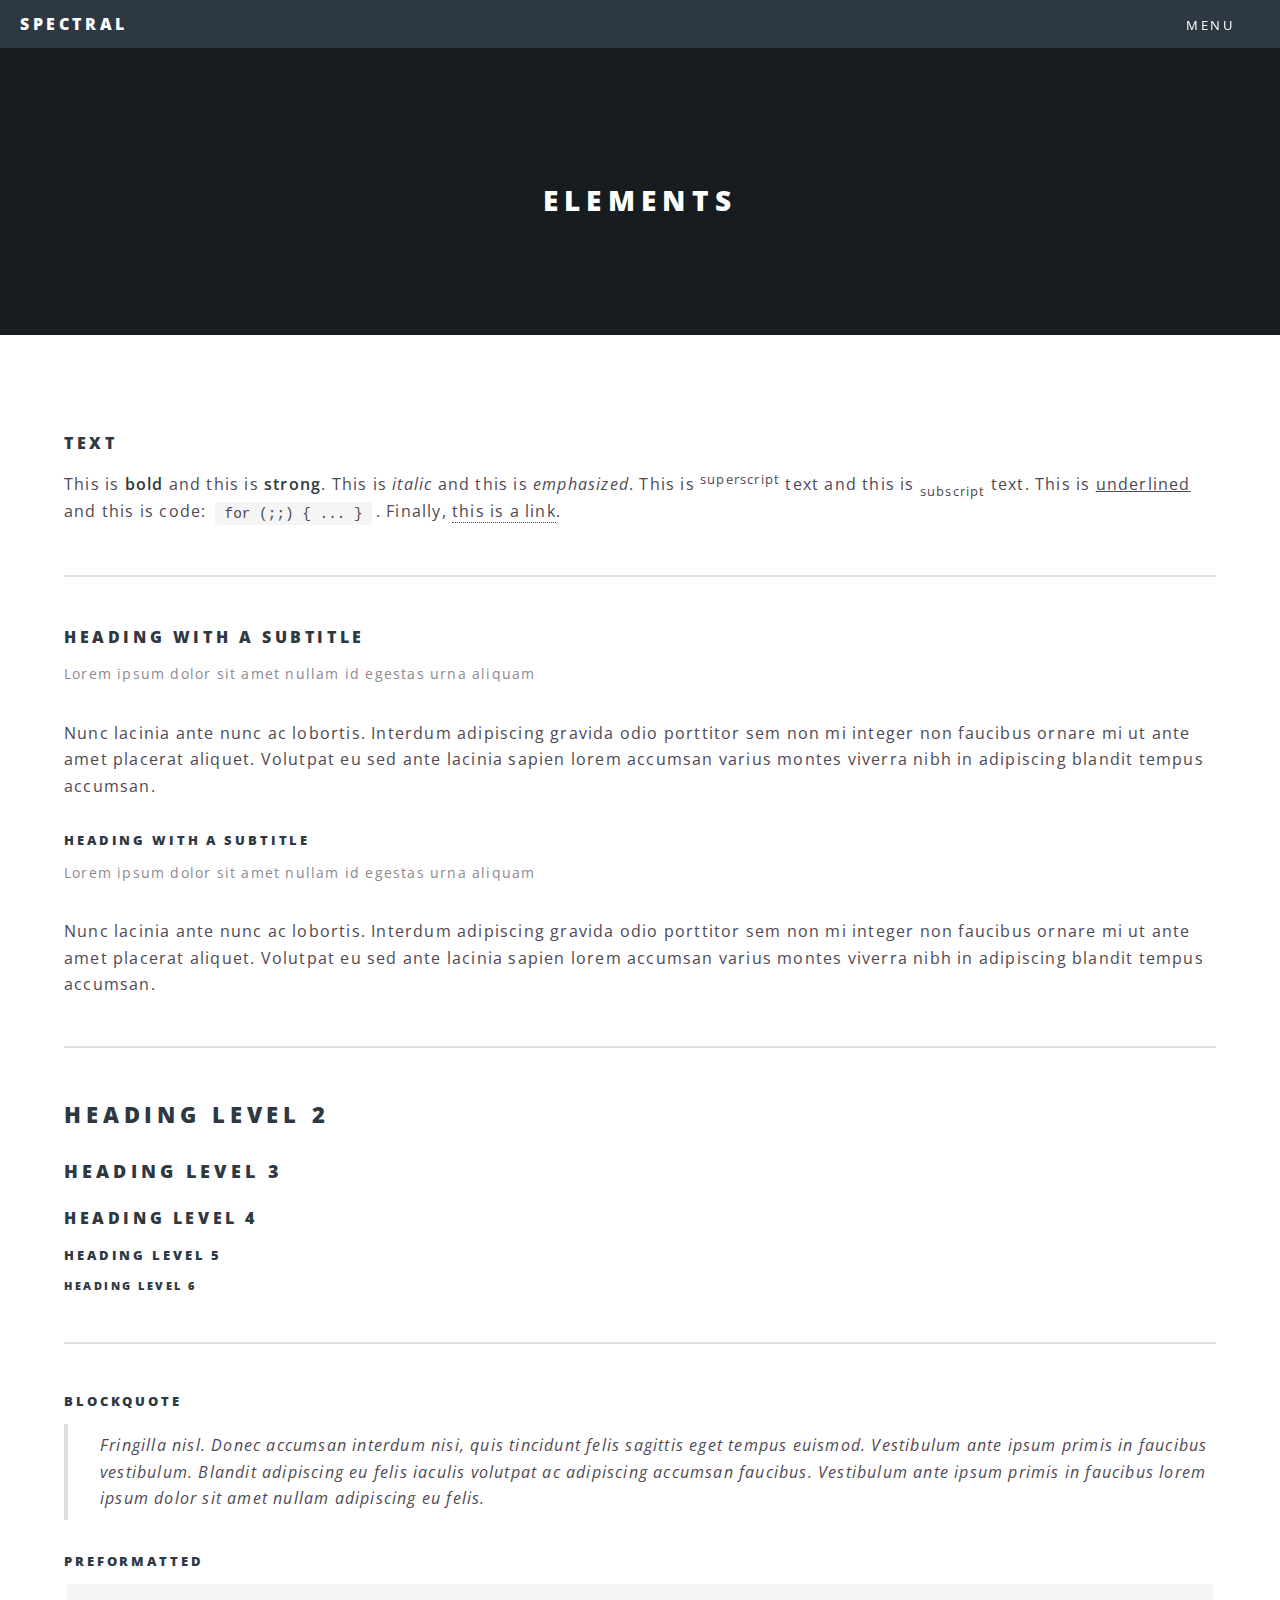
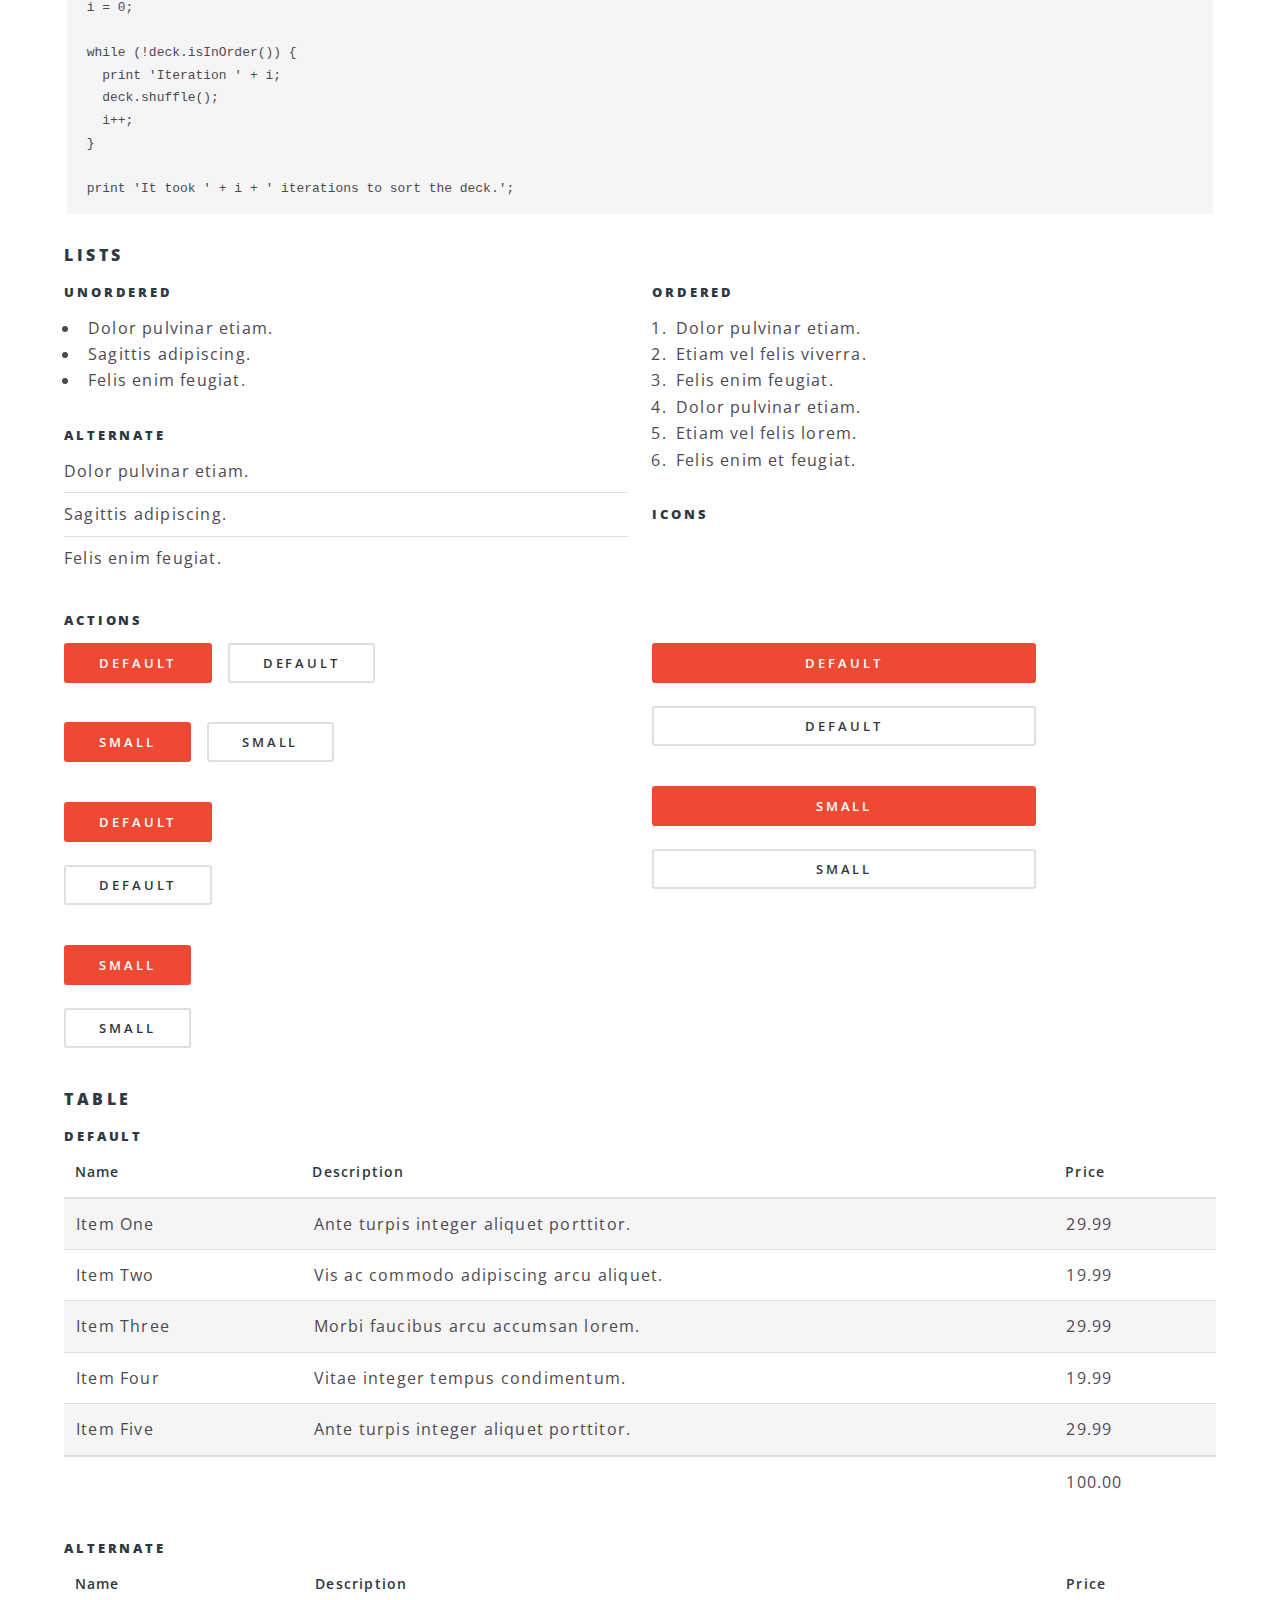
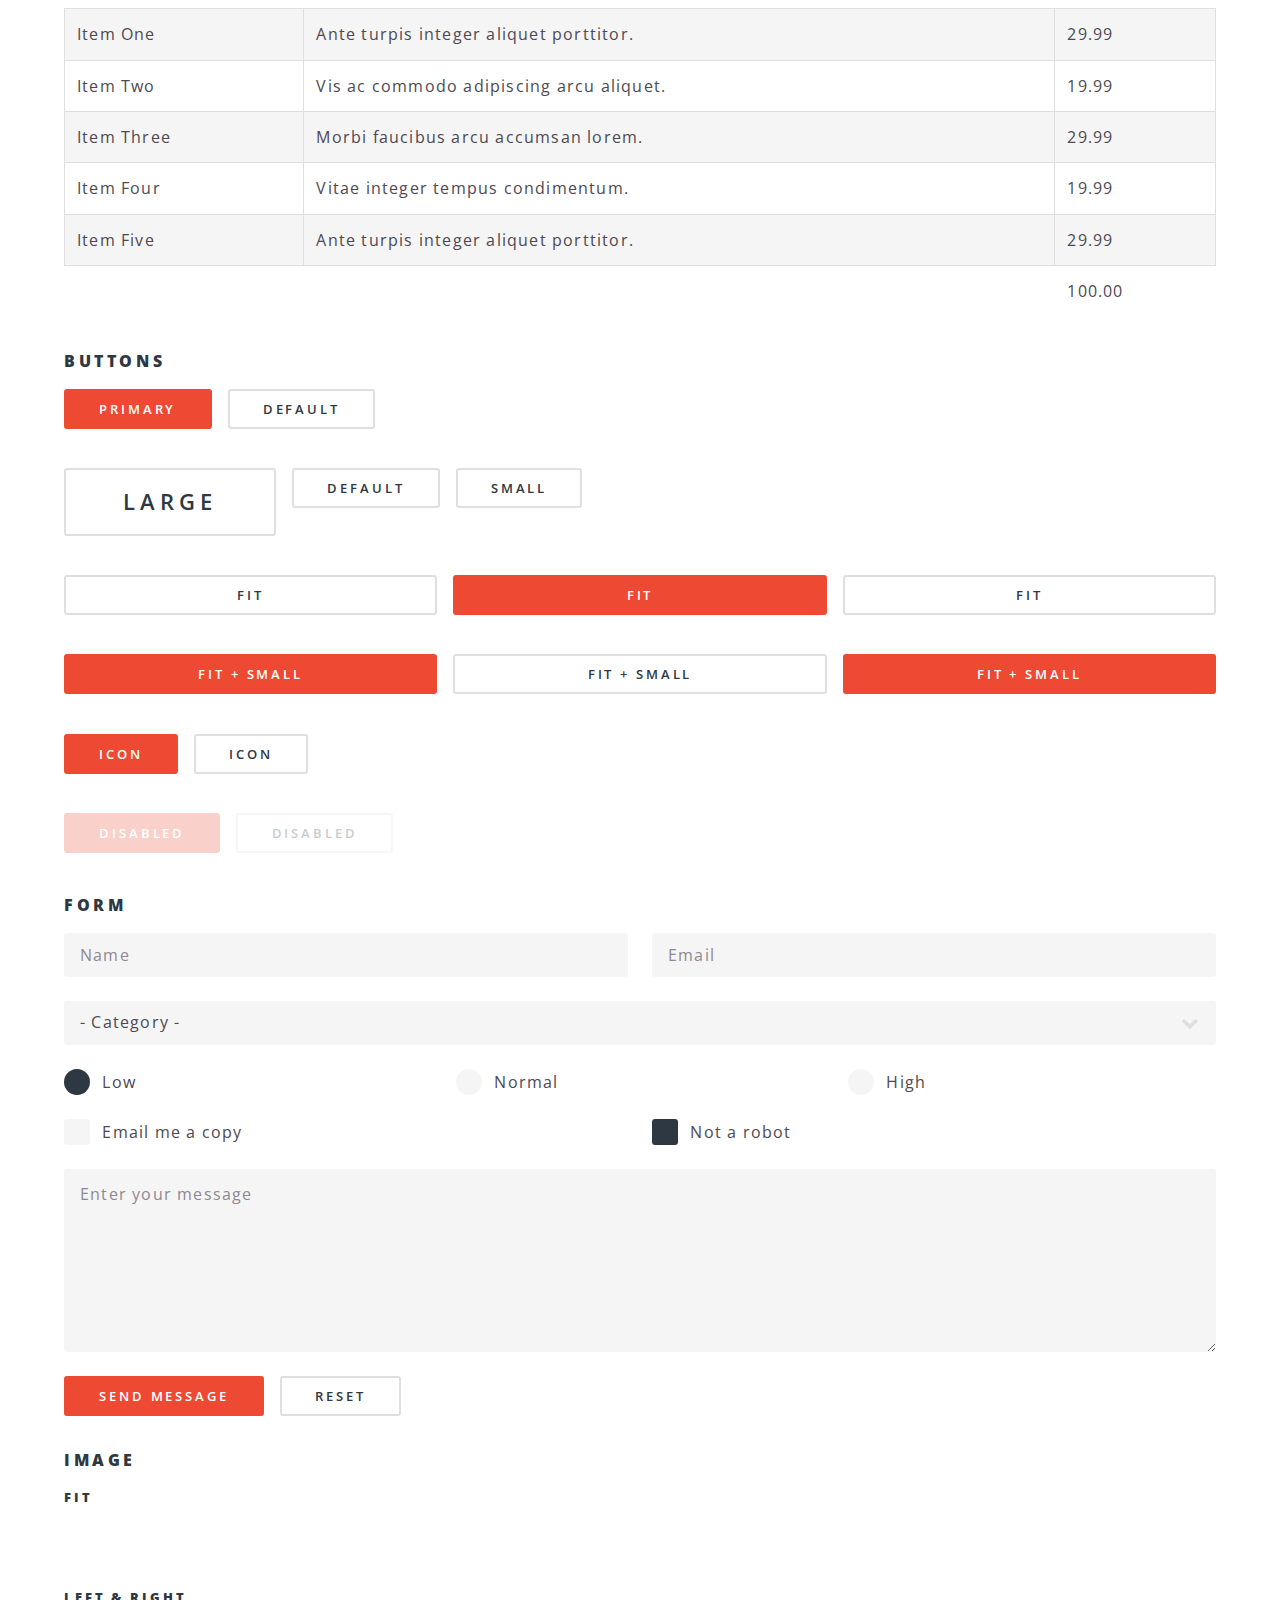
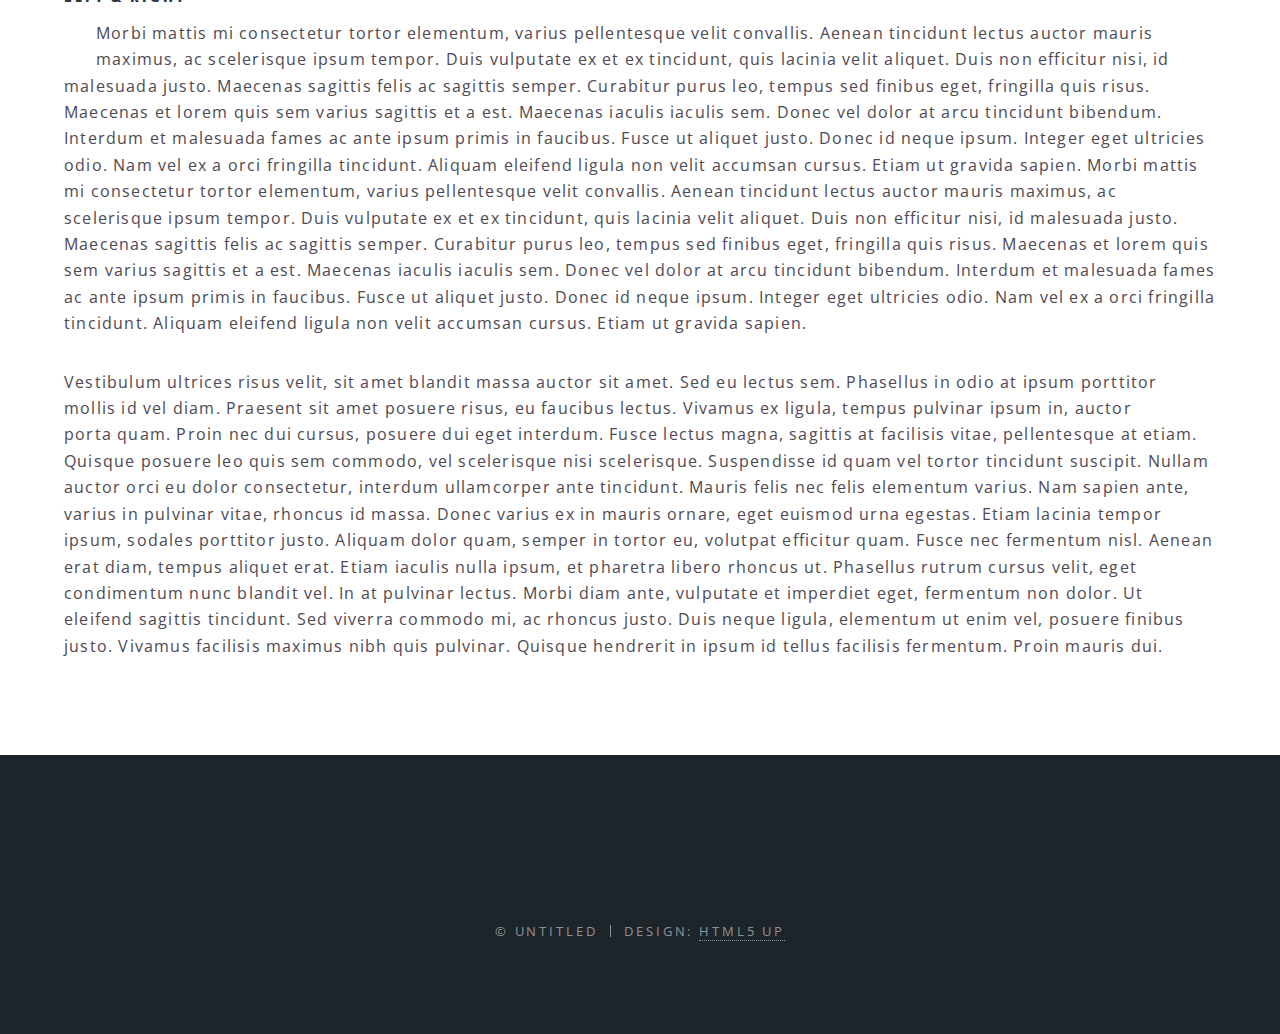
==== hobby.html @ 6014fc27 "[Feature] Modify for speed" ====
<!DOCTYPE HTML>
<html>
	<head>
		<title>Elements</title>
		<meta charset="utf-8" />
		<meta name="viewport" content="width=device-width, initial-scale=1, user-scalable=no" />
		<link rel="stylesheet" href="assets/css/main.css" />
		<noscript><link rel="stylesheet" href="assets/css/noscript.css" /></noscript>
	</head>
	<body class="is-preload">

		<!-- Page Wrapper -->
			<div id="page-wrapper">

				<!-- Header -->
					<header id="header">
						<h1><a href="index.html">Spectral</a></h1>
						<nav id="nav">
							<ul>
								<li class="special">
									<a href="#menu" class="menuToggle"><span>Menu</span></a>
									<div id="menu">
										<ul>
											<li><a href="index.html">Home</a></li>
											<li><a href="generic.html">Generic</a></li>
											<li><a href="elements.html">Elements</a></li>
											<li><a href="#">Sign Up</a></li>
											<li><a href="#">Log In</a></li>
										</ul>
									</div>
								</li>
							</ul>
						</nav>
					</header>

				<!-- Main -->
					<article id="main">
						<header>
							<h2>Elements</h2>
							<!-- <p>스타일 설명</p> -->
						</header>
						<section class="wrapper style5">
							<div class="inner">

								<section>
									<h4>Text</h4>
									<p>This is <b>bold</b> and this is <strong>strong</strong>. This is <i>italic</i> and this is <em>emphasized</em>.
									This is <sup>superscript</sup> text and this is <sub>subscript</sub> text.
									This is <u>underlined</u> and this is code: <code>for (;;) { ... }</code>. Finally, <a href="#">this is a link</a>.</p>
									<hr />
									<header>
										<h4>Heading with a Subtitle</h4>
										<p>Lorem ipsum dolor sit amet nullam id egestas urna aliquam</p>
									</header>
									<p>Nunc lacinia ante nunc ac lobortis. Interdum adipiscing gravida odio porttitor sem non mi integer non faucibus ornare mi ut ante amet placerat aliquet. Volutpat eu sed ante lacinia sapien lorem accumsan varius montes viverra nibh in adipiscing blandit tempus accumsan.</p>
									<header>
										<h5>Heading with a Subtitle</h5>
										<p>Lorem ipsum dolor sit amet nullam id egestas urna aliquam</p>
									</header>
									<p>Nunc lacinia ante nunc ac lobortis. Interdum adipiscing gravida odio porttitor sem non mi integer non faucibus ornare mi ut ante amet placerat aliquet. Volutpat eu sed ante lacinia sapien lorem accumsan varius montes viverra nibh in adipiscing blandit tempus accumsan.</p>
									<hr />
									<h2>Heading Level 2</h2>
									<h3>Heading Level 3</h3>
									<h4>Heading Level 4</h4>
									<h5>Heading Level 5</h5>
									<h6>Heading Level 6</h6>
									<hr />
									<h5>Blockquote</h5>
									<blockquote>Fringilla nisl. Donec accumsan interdum nisi, quis tincidunt felis sagittis eget tempus euismod. Vestibulum ante ipsum primis in faucibus vestibulum. Blandit adipiscing eu felis iaculis volutpat ac adipiscing accumsan faucibus. Vestibulum ante ipsum primis in faucibus lorem ipsum dolor sit amet nullam adipiscing eu felis.</blockquote>
									<h5>Preformatted</h5>
									<pre><code>i = 0;

while (!deck.isInOrder()) {
  print 'Iteration ' + i;
  deck.shuffle();
  i++;
}

print 'It took ' + i + ' iterations to sort the deck.';</code></pre>
								</section>

								<section>
									<h4>Lists</h4>
									<div class="row">
										<div class="col-6 col-12-medium">
											<h5>Unordered</h5>
											<ul>
												<li>Dolor pulvinar etiam.</li>
												<li>Sagittis adipiscing.</li>
												<li>Felis enim feugiat.</li>
											</ul>
											<h5>Alternate</h5>
											<ul class="alt">
												<li>Dolor pulvinar etiam.</li>
												<li>Sagittis adipiscing.</li>
												<li>Felis enim feugiat.</li>
											</ul>
										</div>
										<div class="col-6 col-12-medium">
											<h5>Ordered</h5>
											<ol>
												<li>Dolor pulvinar etiam.</li>
												<li>Etiam vel felis viverra.</li>
												<li>Felis enim feugiat.</li>
												<li>Dolor pulvinar etiam.</li>
												<li>Etiam vel felis lorem.</li>
												<li>Felis enim et feugiat.</li>
											</ol>
											<h5>Icons</h5>
											<ul class="icons">
												<li><a href="#" class="icon fa-twitter"><span class="label">Twitter</span></a></li>
												<li><a href="#" class="icon fa-facebook"><span class="label">Facebook</span></a></li>
												<li><a href="#" class="icon fa-instagram"><span class="label">Instagram</span></a></li>
												<li><a href="#" class="icon fa-github"><span class="label">Github</span></a></li>
											</ul>
										</div>
									</div>
									<h5>Actions</h5>
									<div class="row">
										<div class="col-6 col-12-medium">
											<ul class="actions">
												<li><a href="#" class="button primary">Default</a></li>
												<li><a href="#" class="button">Default</a></li>
											</ul>
											<ul class="actions small">
												<li><a href="#" class="button primary small">Small</a></li>
												<li><a href="#" class="button small">Small</a></li>
											</ul>
											<ul class="actions stacked">
												<li><a href="#" class="button primary">Default</a></li>
												<li><a href="#" class="button">Default</a></li>
											</ul>
											<ul class="actions stacked">
												<li><a href="#" class="button primary small">Small</a></li>
												<li><a href="#" class="button small">Small</a></li>
											</ul>
										</div>
										<div class="col-6 col-12-medium">
											<ul class="actions stacked">
												<li><a href="#" class="button primary fit">Default</a></li>
												<li><a href="#" class="button fit">Default</a></li>
											</ul>
											<ul class="actions stacked">
												<li><a href="#" class="button primary small fit">Small</a></li>
												<li><a href="#" class="button small fit">Small</a></li>
											</ul>
										</div>
									</div>
								</section>

								<section>
									<h4>Table</h4>
									<h5>Default</h5>
									<div class="table-wrapper">
										<table>
											<thead>
												<tr>
													<th>Name</th>
													<th>Description</th>
													<th>Price</th>
												</tr>
											</thead>
											<tbody>
												<tr>
													<td>Item One</td>
													<td>Ante turpis integer aliquet porttitor.</td>
													<td>29.99</td>
												</tr>
												<tr>
													<td>Item Two</td>
													<td>Vis ac commodo adipiscing arcu aliquet.</td>
													<td>19.99</td>
												</tr>
												<tr>
													<td>Item Three</td>
													<td> Morbi faucibus arcu accumsan lorem.</td>
													<td>29.99</td>
												</tr>
												<tr>
													<td>Item Four</td>
													<td>Vitae integer tempus condimentum.</td>
													<td>19.99</td>
												</tr>
												<tr>
													<td>Item Five</td>
													<td>Ante turpis integer aliquet porttitor.</td>
													<td>29.99</td>
												</tr>
											</tbody>
											<tfoot>
												<tr>
													<td colspan="2"></td>
													<td>100.00</td>
												</tr>
											</tfoot>
										</table>
									</div>

									<h5>Alternate</h5>
									<div class="table-wrapper">
										<table class="alt">
											<thead>
												<tr>
													<th>Name</th>
													<th>Description</th>
													<th>Price</th>
												</tr>
											</thead>
											<tbody>
												<tr>
													<td>Item One</td>
													<td>Ante turpis integer aliquet porttitor.</td>
													<td>29.99</td>
												</tr>
												<tr>
													<td>Item Two</td>
													<td>Vis ac commodo adipiscing arcu aliquet.</td>
													<td>19.99</td>
												</tr>
												<tr>
													<td>Item Three</td>
													<td> Morbi faucibus arcu accumsan lorem.</td>
													<td>29.99</td>
												</tr>
												<tr>
													<td>Item Four</td>
													<td>Vitae integer tempus condimentum.</td>
													<td>19.99</td>
												</tr>
												<tr>
													<td>Item Five</td>
													<td>Ante turpis integer aliquet porttitor.</td>
													<td>29.99</td>
												</tr>
											</tbody>
											<tfoot>
												<tr>
													<td colspan="2"></td>
													<td>100.00</td>
												</tr>
											</tfoot>
										</table>
									</div>
								</section>

								<section>
									<h4>Buttons</h4>
									<ul class="actions">
										<li><a href="#" class="button primary">Primary</a></li>
										<li><a href="#" class="button">Default</a></li>
									</ul>
									<ul class="actions">
										<li><a href="#" class="button large">Large</a></li>
										<li><a href="#" class="button">Default</a></li>
										<li><a href="#" class="button small">Small</a></li>
									</ul>
									<ul class="actions fit">
										<li><a href="#" class="button fit">Fit</a></li>
										<li><a href="#" class="button primary fit">Fit</a></li>
										<li><a href="#" class="button fit">Fit</a></li>
									</ul>
									<ul class="actions fit small">
										<li><a href="#" class="button primary fit small">Fit + Small</a></li>
										<li><a href="#" class="button fit small">Fit + Small</a></li>
										<li><a href="#" class="button primary fit small">Fit + Small</a></li>
									</ul>
									<ul class="actions">
										<li><a href="#" class="button primary icon fa-download">Icon</a></li>
										<li><a href="#" class="button icon fa-download">Icon</a></li>
									</ul>
									<ul class="actions">
										<li><span class="button primary disabled">Disabled</span></li>
										<li><span class="button disabled">Disabled</span></li>
									</ul>
								</section>

								<section>
									<h4>Form</h4>
									<form method="post" action="#">
										<div class="row gtr-uniform">
											<div class="col-6 col-12-xsmall">
												<input type="text" name="demo-name" id="demo-name" value="" placeholder="Name" />
											</div>
											<div class="col-6 col-12-xsmall">
												<input type="email" name="demo-email" id="demo-email" value="" placeholder="Email" />
											</div>
											<div class="col-12">
												<select name="demo-category" id="demo-category">
													<option value="">- Category -</option>
													<option value="1">Manufacturing</option>
													<option value="1">Shipping</option>
													<option value="1">Administration</option>
													<option value="1">Human Resources</option>
												</select>
											</div>
											<div class="col-4 col-12-small">
												<input type="radio" id="demo-priority-low" name="demo-priority" checked>
												<label for="demo-priority-low">Low</label>
											</div>
											<div class="col-4 col-12-small">
												<input type="radio" id="demo-priority-normal" name="demo-priority">
												<label for="demo-priority-normal">Normal</label>
											</div>
											<div class="col-4 col-12-small">
												<input type="radio" id="demo-priority-high" name="demo-priority">
												<label for="demo-priority-high">High</label>
											</div>
											<div class="col-6 col-12-small">
												<input type="checkbox" id="demo-copy" name="demo-copy">
												<label for="demo-copy">Email me a copy</label>
											</div>
											<div class="col-6 col-12-small">
												<input type="checkbox" id="demo-human" name="demo-human" checked>
												<label for="demo-human">Not a robot</label>
											</div>
											<div class="col-12">
												<textarea name="demo-message" id="demo-message" placeholder="Enter your message" rows="6"></textarea>
											</div>
											<div class="col-12">
												<ul class="actions">
													<li><input type="submit" value="Send Message" class="primary" /></li>
													<li><input type="reset" value="Reset" /></li>
												</ul>
											</div>
										</div>
									</form>
								</section>

								<section>
									<h4>Image</h4>
									<h5>Fit</h5>
									<div class="box alt">
										<div class="row gtr-50 gtr-uniform">
											<div class="col-12"><span class="image fit"><img src="images/banner.jpg" alt="" /></span></div>
											<div class="col-4"><span class="image fit"><img src="images/pic01.jpg" alt="" /></span></div>
											<div class="col-4"><span class="image fit"><img src="images/pic02.jpg" alt="" /></span></div>
											<div class="col-4"><span class="image fit"><img src="images/pic03.jpg" alt="" /></span></div>
											<div class="col-4"><span class="image fit"><img src="images/pic03.jpg" alt="" /></span></div>
											<div class="col-4"><span class="image fit"><img src="images/pic02.jpg" alt="" /></span></div>
											<div class="col-4"><span class="image fit"><img src="images/pic01.jpg" alt="" /></span></div>
											<div class="col-4"><span class="image fit"><img src="images/pic02.jpg" alt="" /></span></div>
											<div class="col-4"><span class="image fit"><img src="images/pic01.jpg" alt="" /></span></div>
											<div class="col-4"><span class="image fit"><img src="images/pic03.jpg" alt="" /></span></div>
										</div>
									</div>
									<h5>Left &amp; Right</h5>
									<p><span class="image left"><img src="images/pic04.jpg" alt="" /></span>Morbi mattis mi consectetur tortor elementum, varius pellentesque velit convallis. Aenean tincidunt lectus auctor mauris maximus, ac scelerisque ipsum tempor. Duis vulputate ex et ex tincidunt, quis lacinia velit aliquet. Duis non efficitur nisi, id malesuada justo. Maecenas sagittis felis ac sagittis semper. Curabitur purus leo, tempus sed finibus eget, fringilla quis risus. Maecenas et lorem quis sem varius sagittis et a est. Maecenas iaculis iaculis sem. Donec vel dolor at arcu tincidunt bibendum. Interdum et malesuada fames ac ante ipsum primis in faucibus. Fusce ut aliquet justo. Donec id neque ipsum. Integer eget ultricies odio. Nam vel ex a orci fringilla tincidunt. Aliquam eleifend ligula non velit accumsan cursus. Etiam ut gravida sapien. Morbi mattis mi consectetur tortor elementum, varius pellentesque velit convallis. Aenean tincidunt lectus auctor mauris maximus, ac scelerisque ipsum tempor. Duis vulputate ex et ex tincidunt, quis lacinia velit aliquet. Duis non efficitur nisi, id malesuada justo. Maecenas sagittis felis ac sagittis semper. Curabitur purus leo, tempus sed finibus eget, fringilla quis risus. Maecenas et lorem quis sem varius sagittis et a est. Maecenas iaculis iaculis sem. Donec vel dolor at arcu tincidunt bibendum. Interdum et malesuada fames ac ante ipsum primis in faucibus. Fusce ut aliquet justo. Donec id neque ipsum. Integer eget ultricies odio. Nam vel ex a orci fringilla tincidunt. Aliquam eleifend ligula non velit accumsan cursus. Etiam ut gravida sapien.</p>
									<p><span class="image right"><img src="images/pic05.jpg" alt="" /></span>Vestibulum ultrices risus velit, sit amet blandit massa auctor sit amet. Sed eu lectus sem. Phasellus in odio at ipsum porttitor mollis id vel diam. Praesent sit amet posuere risus, eu faucibus lectus. Vivamus ex ligula, tempus pulvinar ipsum in, auctor porta quam. Proin nec dui cursus, posuere dui eget interdum. Fusce lectus magna, sagittis at facilisis vitae, pellentesque at etiam. Quisque posuere leo quis sem commodo, vel scelerisque nisi scelerisque. Suspendisse id quam vel tortor tincidunt suscipit. Nullam auctor orci eu dolor consectetur, interdum ullamcorper ante tincidunt. Mauris felis nec felis elementum varius. Nam sapien ante, varius in pulvinar vitae, rhoncus id massa. Donec varius ex in mauris ornare, eget euismod urna egestas. Etiam lacinia tempor ipsum, sodales porttitor justo. Aliquam dolor quam, semper in tortor eu, volutpat efficitur quam. Fusce nec fermentum nisl. Aenean erat diam, tempus aliquet erat. Etiam iaculis nulla ipsum, et pharetra libero rhoncus ut. Phasellus rutrum cursus velit, eget condimentum nunc blandit vel. In at pulvinar lectus. Morbi diam ante, vulputate et imperdiet eget, fermentum non dolor. Ut eleifend sagittis tincidunt. Sed viverra commodo mi, ac rhoncus justo. Duis neque ligula, elementum ut enim vel, posuere finibus justo. Vivamus facilisis maximus nibh quis pulvinar. Quisque hendrerit in ipsum id tellus facilisis fermentum. Proin mauris dui.</p>
								</section>

							</div>
						</section>
					</article>

				<!-- Footer -->
					<footer id="footer">
						<ul class="icons">
							<li><a href="#" class="icon fa-twitter"><span class="label">Twitter</span></a></li>
							<li><a href="#" class="icon fa-facebook"><span class="label">Facebook</span></a></li>
							<li><a href="#" class="icon fa-instagram"><span class="label">Instagram</span></a></li>
							<li><a href="#" class="icon fa-dribbble"><span class="label">Dribbble</span></a></li>
							<li><a href="#" class="icon fa-envelope-o"><span class="label">Email</span></a></li>
						</ul>
						<ul class="copyright">
							<li>&copy; Untitled</li><li>Design: <a href="http://html5up.net">HTML5 UP</a></li>
						</ul>
					</footer>

			</div>

		<!-- Scripts -->
			<script src="assets/js/jquery.min.js"></script>
			<script src="assets/js/jquery.scrollex.min.js"></script>
			<script src="assets/js/jquery.scrolly.min.js"></script>
			<script src="assets/js/browser.min.js"></script>
			<script src="assets/js/breakpoints.min.js"></script>
			<script src="assets/js/util.js"></script>
			<script src="assets/js/main.js"></script>

	</body>
</html>
---- assets/css/main.css ----
@import url(font-awesome.min.css);@import url(https://fonts.googleapis.com/css?family=Open+Sans:400,400italic,600,600italic,800,800italic);.table-wrapper,pre code{overflow-x:auto}.table-wrapper,pre{-webkit-overflow-scrolling:touch}a,abbr,acronym,address,applet,article,aside,audio,b,big,blockquote,body,canvas,caption,center,cite,code,dd,del,details,dfn,div,dl,dt,em,embed,fieldset,figcaption,figure,footer,form,h1,h2,h3,h4,h5,h6,header,hgroup,html,i,iframe,img,ins,kbd,label,legend,li,mark,menu,nav,object,ol,output,p,pre,q,ruby,s,samp,section,small,span,strike,strong,sub,summary,sup,table,tbody,td,tfoot,th,thead,time,tr,tt,u,ul,var,video{margin:0;padding:0;border:0;font:inherit;vertical-align:baseline}blockquote,em,i{font-style:italic}article,aside,details,figcaption,figure,footer,header,hgroup,menu,nav,section{display:block}blockquote,q{quotes:none}blockquote:after,blockquote:before,q:after,q:before{content:'';content:none}body{-webkit-text-size-adjust:none;background:#2e3842}mark{background-color:transparent;color:inherit}input::-moz-focus-inner{border:0;padding:0}input,select,textarea{-moz-appearance:none;-webkit-appearance:none;-ms-appearance:none;appearance:none}@-ms-viewport{width:device-width}html{box-sizing:border-box}*,:after,:before{box-sizing:inherit}.row,.row>*{box-sizing:border-box}body.is-preload *,body.is-preload :after,body.is-preload :before{-moz-animation:none!important;-webkit-animation:none!important;-ms-animation:none!important;animation:none!important;-moz-transition:none!important;-webkit-transition:none!important;-ms-transition:none!important;transition:none!important}body,input,select,textarea{color:#fff;font-family:"Open Sans",Helvetica,sans-serif;font-size:15pt;font-weight:400;letter-spacing:.075em;line-height:1.65em}@media screen and (max-width:1680px){body,input,select,textarea{font-size:13pt}}@media screen and (max-width:1280px){body,input,select,textarea{font-size:12pt}}@media screen and (max-width:736px){body,input,select,textarea{font-size:11pt;letter-spacing:.0375em}}a{-moz-transition:color .2s ease,border-bottom-color .2s ease;-webkit-transition:color .2s ease,border-bottom-color .2s ease;-ms-transition:color .2s ease,border-bottom-color .2s ease;transition:color .2s ease,border-bottom-color .2s ease;border-bottom:dotted 1px;color:inherit;text-decoration:none}a:hover{border-bottom-color:transparent}b,strong{color:#fff;font-weight:600}p{margin:0 0 2em}h1,h2,h3,h4,h5,h6{color:#fff;font-weight:800;letter-spacing:.225em;line-height:1em;margin:0 0 1em;text-transform:uppercase}h4,h5,h6{line-height:1.5em}h2,h3,pre code{line-height:1.75em}h1 a,h2 a,h3 a,h4 a,h5 a,h6 a{color:inherit;text-decoration:none}h2{font-size:1.35em}@media screen and (max-width:736px){h2{font-size:1.1em;line-height:1.65em}}h3{font-size:1.15em}@media screen and (max-width:736px){h3{font-size:1em;line-height:1.65em}}h4{font-size:1em}h5{font-size:.8em}h6{font-size:.7em}sub,sup{font-size:.8em;position:relative}sub{top:.5em}sup{top:-.5em}code,pre{font-family:"Courier New",monospace;font-size:.9em}hr{border:0;border-bottom:solid 2px #fff;margin:3em 0}hr.major{margin:4.5em 0}blockquote,pre{margin:0 0 2em}blockquote{border-left:solid 4px #fff;padding:.5em 0 .5em 2em}code{background:rgba(144,144,144,.25);border-radius:3px;letter-spacing:0;margin:0 .25em;padding:.25em .65em}.icon:before,input[type=checkbox]+label:before,input[type=radio]+label:before{-moz-osx-font-smoothing:grayscale;-webkit-font-smoothing:antialiased;font-family:FontAwesome;font-style:normal;text-transform:none!important}.row.gtr-0,.row.gtr-0.gtr-uniform,.row.gtr-25{margin-top:0}pre code{display:block;padding:1em 1.5em}.align-left{text-align:left}.align-center{text-align:center}.align-right{text-align:right}.icon.major,article.special,section.special{text-align:center}.row{display:flex;flex-wrap:wrap;align-items:stretch}.row.gtr-uniform>*>:last-child{margin-bottom:0}.row.aln-left{justify-content:flex-start}.row.aln-center{justify-content:center}.row.aln-right{justify-content:flex-end}.row.aln-top{align-items:flex-start}.row.aln-middle{align-items:center}.row.aln-bottom{align-items:flex-end}.row>.imp{order:-1}.row>.col-1{width:8.3333333333%}.row>.off-1{margin-left:8.3333333333%}.row>.col-2{width:16.6666666667%}.row>.off-2{margin-left:16.6666666667%}.row>.col-3{width:25%}.row>.off-3{margin-left:25%}.row>.col-4{width:33.3333333333%}.row>.off-4{margin-left:33.3333333333%}.row>.col-5{width:41.6666666667%}.row>.off-5{margin-left:41.6666666667%}.row>.col-6{width:50%}.row>.off-6{margin-left:50%}.row>.col-7{width:58.3333333333%}.row>.off-7{margin-left:58.3333333333%}.row>.col-8{width:66.6666666667%}.row>.off-8{margin-left:66.6666666667%}.row>.col-9{width:75%}.row>.off-9{margin-left:75%}.row>.col-10{width:83.3333333333%}.row>.off-10{margin-left:83.3333333333%}.row>.col-11{width:91.6666666667%}.row>.off-11{margin-left:91.6666666667%}.row>.col-12{width:100%}.row>.off-12{margin-left:100%}.row.gtr-0{margin-left:0}.row.gtr-0>*{padding:0}.row.gtr-0.gtr-uniform>*{padding-top:0}.row.gtr-25{margin-left:-.375em}.row.gtr-25>*{padding:0 0 0 .375em}.row.gtr-25.gtr-uniform{margin-top:-.375em}.row.gtr-25.gtr-uniform>*{padding-top:.375em}.row.gtr-50{margin-top:0;margin-left:-.75em}.row.gtr-50>*{padding:0 0 0 .75em}.row.gtr-50.gtr-uniform{margin-top:-.75em}.row.gtr-50.gtr-uniform>*{padding-top:.75em}.row{margin-top:0;margin-left:-1.5em}.row>*{padding:0 0 0 1.5em}.row.gtr-uniform{margin-top:-1.5em}.row.gtr-uniform>*{padding-top:1.5em}.row.gtr-150{margin-top:0;margin-left:-2.25em}.row.gtr-150>*{padding:0 0 0 2.25em}.row.gtr-150.gtr-uniform{margin-top:-2.25em}.row.gtr-150.gtr-uniform>*{padding-top:2.25em}.row.gtr-200{margin-top:0;margin-left:-3em}.row.gtr-200>*{padding:0 0 0 3em}.row.gtr-200.gtr-uniform{margin-top:-3em}.row.gtr-200.gtr-uniform>*{padding-top:3em}@media screen and (max-width:1680px){.row.gtr-0,.row.gtr-0.gtr-uniform,.row.gtr-25{margin-top:0}.row,.row>*{box-sizing:border-box}.row{display:flex;flex-wrap:wrap;align-items:stretch}.row.gtr-uniform>*>:last-child{margin-bottom:0}.row.aln-left{justify-content:flex-start}.row.aln-center{justify-content:center}.row.aln-right{justify-content:flex-end}.row.aln-top{align-items:flex-start}.row.aln-middle{align-items:center}.row.aln-bottom{align-items:flex-end}.row>.imp-xlarge{order:-1}.row>.col-1-xlarge{width:8.3333333333%}.row>.off-1-xlarge{margin-left:8.3333333333%}.row>.col-2-xlarge{width:16.6666666667%}.row>.off-2-xlarge{margin-left:16.6666666667%}.row>.col-3-xlarge{width:25%}.row>.off-3-xlarge{margin-left:25%}.row>.col-4-xlarge{width:33.3333333333%}.row>.off-4-xlarge{margin-left:33.3333333333%}.row>.col-5-xlarge{width:41.6666666667%}.row>.off-5-xlarge{margin-left:41.6666666667%}.row>.col-6-xlarge{width:50%}.row>.off-6-xlarge{margin-left:50%}.row>.col-7-xlarge{width:58.3333333333%}.row>.off-7-xlarge{margin-left:58.3333333333%}.row>.col-8-xlarge{width:66.6666666667%}.row>.off-8-xlarge{margin-left:66.6666666667%}.row>.col-9-xlarge{width:75%}.row>.off-9-xlarge{margin-left:75%}.row>.col-10-xlarge{width:83.3333333333%}.row>.off-10-xlarge{margin-left:83.3333333333%}.row>.col-11-xlarge{width:91.6666666667%}.row>.off-11-xlarge{margin-left:91.6666666667%}.row>.col-12-xlarge{width:100%}.row>.off-12-xlarge{margin-left:100%}.row.gtr-0{margin-left:0}.row.gtr-0>*{padding:0}.row.gtr-0.gtr-uniform>*{padding-top:0}.row.gtr-25{margin-left:-.375em}.row.gtr-25>*{padding:0 0 0 .375em}.row.gtr-25.gtr-uniform{margin-top:-.375em}.row.gtr-25.gtr-uniform>*{padding-top:.375em}.row.gtr-50{margin-top:0;margin-left:-.75em}.row.gtr-50>*{padding:0 0 0 .75em}.row.gtr-50.gtr-uniform{margin-top:-.75em}.row.gtr-50.gtr-uniform>*{padding-top:.75em}.row{margin-top:0;margin-left:-1.5em}.row>*{padding:0 0 0 1.5em}.row.gtr-uniform{margin-top:-1.5em}.row.gtr-uniform>*{padding-top:1.5em}.row.gtr-150{margin-top:0;margin-left:-2.25em}.row.gtr-150>*{padding:0 0 0 2.25em}.row.gtr-150.gtr-uniform{margin-top:-2.25em}.row.gtr-150.gtr-uniform>*{padding-top:2.25em}.row.gtr-200{margin-top:0;margin-left:-3em}.row.gtr-200>*{padding:0 0 0 3em}.row.gtr-200.gtr-uniform{margin-top:-3em}.row.gtr-200.gtr-uniform>*{padding-top:3em}}@media screen and (max-width:1280px){.row.gtr-0,.row.gtr-0.gtr-uniform,.row.gtr-25{margin-top:0}.row,.row>*{box-sizing:border-box}.row{display:flex;flex-wrap:wrap;align-items:stretch}.row.gtr-uniform>*>:last-child{margin-bottom:0}.row.aln-left{justify-content:flex-start}.row.aln-center{justify-content:center}.row.aln-right{justify-content:flex-end}.row.aln-top{align-items:flex-start}.row.aln-middle{align-items:center}.row.aln-bottom{align-items:flex-end}.row>.imp-large{order:-1}.row>.col-1-large{width:8.3333333333%}.row>.off-1-large{margin-left:8.3333333333%}.row>.col-2-large{width:16.6666666667%}.row>.off-2-large{margin-left:16.6666666667%}.row>.col-3-large{width:25%}.row>.off-3-large{margin-left:25%}.row>.col-4-large{width:33.3333333333%}.row>.off-4-large{margin-left:33.3333333333%}.row>.col-5-large{width:41.6666666667%}.row>.off-5-large{margin-left:41.6666666667%}.row>.col-6-large{width:50%}.row>.off-6-large{margin-left:50%}.row>.col-7-large{width:58.3333333333%}.row>.off-7-large{margin-left:58.3333333333%}.row>.col-8-large{width:66.6666666667%}.row>.off-8-large{margin-left:66.6666666667%}.row>.col-9-large{width:75%}.row>.off-9-large{margin-left:75%}.row>.col-10-large{width:83.3333333333%}.row>.off-10-large{margin-left:83.3333333333%}.row>.col-11-large{width:91.6666666667%}.row>.off-11-large{margin-left:91.6666666667%}.row>.col-12-large{width:100%}.row>.off-12-large{margin-left:100%}.row.gtr-0{margin-left:0}.row.gtr-0>*{padding:0}.row.gtr-0.gtr-uniform>*{padding-top:0}.row.gtr-25{margin-left:-.375em}.row.gtr-25>*{padding:0 0 0 .375em}.row.gtr-25.gtr-uniform{margin-top:-.375em}.row.gtr-25.gtr-uniform>*{padding-top:.375em}.row.gtr-50{margin-top:0;margin-left:-.75em}.row.gtr-50>*{padding:0 0 0 .75em}.row.gtr-50.gtr-uniform{margin-top:-.75em}.row.gtr-50.gtr-uniform>*{padding-top:.75em}.row{margin-top:0;margin-left:-1.5em}.row>*{padding:0 0 0 1.5em}.row.gtr-uniform{margin-top:-1.5em}.row.gtr-uniform>*{padding-top:1.5em}.row.gtr-150{margin-top:0;margin-left:-2.25em}.row.gtr-150>*{padding:0 0 0 2.25em}.row.gtr-150.gtr-uniform{margin-top:-2.25em}.row.gtr-150.gtr-uniform>*{padding-top:2.25em}.row.gtr-200{margin-top:0;margin-left:-3em}.row.gtr-200>*{padding:0 0 0 3em}.row.gtr-200.gtr-uniform{margin-top:-3em}.row.gtr-200.gtr-uniform>*{padding-top:3em}}@media screen and (max-width:980px){.row.gtr-0,.row.gtr-0.gtr-uniform,.row.gtr-25{margin-top:0}.row,.row>*{box-sizing:border-box}.row{display:flex;flex-wrap:wrap;align-items:stretch}.row.gtr-uniform>*>:last-child{margin-bottom:0}.row.aln-left{justify-content:flex-start}.row.aln-center{justify-content:center}.row.aln-right{justify-content:flex-end}.row.aln-top{align-items:flex-start}.row.aln-middle{align-items:center}.row.aln-bottom{align-items:flex-end}.row>.imp-medium{order:-1}.row>.col-1-medium{width:8.3333333333%}.row>.off-1-medium{margin-left:8.3333333333%}.row>.col-2-medium{width:16.6666666667%}.row>.off-2-medium{margin-left:16.6666666667%}.row>.col-3-medium{width:25%}.row>.off-3-medium{margin-left:25%}.row>.col-4-medium{width:33.3333333333%}.row>.off-4-medium{margin-left:33.3333333333%}.row>.col-5-medium{width:41.6666666667%}.row>.off-5-medium{margin-left:41.6666666667%}.row>.col-6-medium{width:50%}.row>.off-6-medium{margin-left:50%}.row>.col-7-medium{width:58.3333333333%}.row>.off-7-medium{margin-left:58.3333333333%}.row>.col-8-medium{width:66.6666666667%}.row>.off-8-medium{margin-left:66.6666666667%}.row>.col-9-medium{width:75%}.row>.off-9-medium{margin-left:75%}.row>.col-10-medium{width:83.3333333333%}.row>.off-10-medium{margin-left:83.3333333333%}.row>.col-11-medium{width:91.6666666667%}.row>.off-11-medium{margin-left:91.6666666667%}.row>.col-12-medium{width:100%}.row>.off-12-medium{margin-left:100%}.row.gtr-0{margin-left:0}.row.gtr-0>*{padding:0}.row.gtr-0.gtr-uniform>*{padding-top:0}.row.gtr-25{margin-left:-.375em}.row.gtr-25>*{padding:0 0 0 .375em}.row.gtr-25.gtr-uniform{margin-top:-.375em}.row.gtr-25.gtr-uniform>*{padding-top:.375em}.row.gtr-50{margin-top:0;margin-left:-.75em}.row.gtr-50>*{padding:0 0 0 .75em}.row.gtr-50.gtr-uniform{margin-top:-.75em}.row.gtr-50.gtr-uniform>*{padding-top:.75em}.row{margin-top:0;margin-left:-1.5em}.row>*{padding:0 0 0 1.5em}.row.gtr-uniform{margin-top:-1.5em}.row.gtr-uniform>*{padding-top:1.5em}.row.gtr-150{margin-top:0;margin-left:-2.25em}.row.gtr-150>*{padding:0 0 0 2.25em}.row.gtr-150.gtr-uniform{margin-top:-2.25em}.row.gtr-150.gtr-uniform>*{padding-top:2.25em}.row.gtr-200{margin-top:0;margin-left:-3em}.row.gtr-200>*{padding:0 0 0 3em}.row.gtr-200.gtr-uniform{margin-top:-3em}.row.gtr-200.gtr-uniform>*{padding-top:3em}}@media screen and (max-width:736px){.row.gtr-0,.row.gtr-0.gtr-uniform,.row.gtr-25{margin-top:0}.row,.row>*{box-sizing:border-box}.row{display:flex;flex-wrap:wrap;align-items:stretch}.row.gtr-uniform>*>:last-child{margin-bottom:0}.row.aln-left{justify-content:flex-start}.row.aln-center{justify-content:center}.row.aln-right{justify-content:flex-end}.row.aln-top{align-items:flex-start}.row.aln-middle{align-items:center}.row.aln-bottom{align-items:flex-end}.row>.imp-small{order:-1}.row>.col-1-small{width:8.3333333333%}.row>.off-1-small{margin-left:8.3333333333%}.row>.col-2-small{width:16.6666666667%}.row>.off-2-small{margin-left:16.6666666667%}.row>.col-3-small{width:25%}.row>.off-3-small{margin-left:25%}.row>.col-4-small{width:33.3333333333%}.row>.off-4-small{margin-left:33.3333333333%}.row>.col-5-small{width:41.6666666667%}.row>.off-5-small{margin-left:41.6666666667%}.row>.col-6-small{width:50%}.row>.off-6-small{margin-left:50%}.row>.col-7-small{width:58.3333333333%}.row>.off-7-small{margin-left:58.3333333333%}.row>.col-8-small{width:66.6666666667%}.row>.off-8-small{margin-left:66.6666666667%}.row>.col-9-small{width:75%}.row>.off-9-small{margin-left:75%}.row>.col-10-small{width:83.3333333333%}.row>.off-10-small{margin-left:83.3333333333%}.row>.col-11-small{width:91.6666666667%}.row>.off-11-small{margin-left:91.6666666667%}.row>.col-12-small{width:100%}.row>.off-12-small{margin-left:100%}.row.gtr-0{margin-left:0}.row.gtr-0>*{padding:0}.row.gtr-0.gtr-uniform>*{padding-top:0}.row.gtr-25{margin-left:-.375em}.row.gtr-25>*{padding:0 0 0 .375em}.row.gtr-25.gtr-uniform{margin-top:-.375em}.row.gtr-25.gtr-uniform>*{padding-top:.375em}.row.gtr-50{margin-top:0;margin-left:-.75em}.row.gtr-50>*{padding:0 0 0 .75em}.row.gtr-50.gtr-uniform{margin-top:-.75em}.row.gtr-50.gtr-uniform>*{padding-top:.75em}.row{margin-top:0;margin-left:-1.5em}.row>*{padding:0 0 0 1.5em}.row.gtr-uniform{margin-top:-1.5em}.row.gtr-uniform>*{padding-top:1.5em}.row.gtr-150{margin-top:0;margin-left:-2.25em}.row.gtr-150>*{padding:0 0 0 2.25em}.row.gtr-150.gtr-uniform{margin-top:-2.25em}.row.gtr-150.gtr-uniform>*{padding-top:2.25em}.row.gtr-200{margin-top:0;margin-left:-3em}.row.gtr-200>*{padding:0 0 0 3em}.row.gtr-200.gtr-uniform{margin-top:-3em}.row.gtr-200.gtr-uniform>*{padding-top:3em}}@media screen and (max-width:480px){.row.gtr-0,.row.gtr-0.gtr-uniform,.row.gtr-25{margin-top:0}.row,.row>*{box-sizing:border-box}.row{display:flex;flex-wrap:wrap;align-items:stretch}.row.gtr-uniform>*>:last-child{margin-bottom:0}.row.aln-left{justify-content:flex-start}.row.aln-center{justify-content:center}.row.aln-right{justify-content:flex-end}.row.aln-top{align-items:flex-start}.row.aln-middle{align-items:center}.row.aln-bottom{align-items:flex-end}.row>.imp-xsmall{order:-1}.row>.col-1-xsmall{width:8.3333333333%}.row>.off-1-xsmall{margin-left:8.3333333333%}.row>.col-2-xsmall{width:16.6666666667%}.row>.off-2-xsmall{margin-left:16.6666666667%}.row>.col-3-xsmall{width:25%}.row>.off-3-xsmall{margin-left:25%}.row>.col-4-xsmall{width:33.3333333333%}.row>.off-4-xsmall{margin-left:33.3333333333%}.row>.col-5-xsmall{width:41.6666666667%}.row>.off-5-xsmall{margin-left:41.6666666667%}.row>.col-6-xsmall{width:50%}.row>.off-6-xsmall{margin-left:50%}.row>.col-7-xsmall{width:58.3333333333%}.row>.off-7-xsmall{margin-left:58.3333333333%}.row>.col-8-xsmall{width:66.6666666667%}.row>.off-8-xsmall{margin-left:66.6666666667%}.row>.col-9-xsmall{width:75%}.row>.off-9-xsmall{margin-left:75%}.row>.col-10-xsmall{width:83.3333333333%}.row>.off-10-xsmall{margin-left:83.3333333333%}.row>.col-11-xsmall{width:91.6666666667%}.row>.off-11-xsmall{margin-left:91.6666666667%}.row>.col-12-xsmall{width:100%}.row>.off-12-xsmall{margin-left:100%}.row.gtr-0{margin-left:0}.row.gtr-0>*{padding:0}.row.gtr-0.gtr-uniform>*{padding-top:0}.row.gtr-25{margin-left:-.375em}.row.gtr-25>*{padding:0 0 0 .375em}.row.gtr-25.gtr-uniform{margin-top:-.375em}.row.gtr-25.gtr-uniform>*{padding-top:.375em}.row.gtr-50{margin-top:0;margin-left:-.75em}.row.gtr-50>*{padding:0 0 0 .75em}.row.gtr-50.gtr-uniform{margin-top:-.75em}.row.gtr-50.gtr-uniform>*{padding-top:.75em}.row{margin-top:0;margin-left:-1.5em}.row>*{padding:0 0 0 1.5em}.row.gtr-uniform{margin-top:-1.5em}.row.gtr-uniform>*{padding-top:1.5em}.row.gtr-150{margin-top:0;margin-left:-2.25em}.row.gtr-150>*{padding:0 0 0 2.25em}.row.gtr-150.gtr-uniform{margin-top:-2.25em}.row.gtr-150.gtr-uniform>*{padding-top:2.25em}.row.gtr-200{margin-top:0;margin-left:-3em}.row.gtr-200>*{padding:0 0 0 3em}.row.gtr-200.gtr-uniform{margin-top:-3em}.row.gtr-200.gtr-uniform>*{padding-top:3em}}header p{color:rgba(255,255,255,.5);position:relative;top:-.25em}header h3+p{font-size:1.1em}header h4+p,header h5+p,header h6+p,label{font-size:.9em}header.major{margin:0 0 3.5em}header.major h2,header.major h3,header.major h4,header.major h5,header.major h6{border-bottom:solid 2px #fff;display:inline-block;padding-bottom:1em;position:relative}header.major h2:after,header.major h3:after,header.major h4:after,header.major h5:after,header.major h6:after{content:'';display:block;height:1px}header.major p{color:#fff;top:0}@media screen and (max-width:736px){header.major{margin:0 0 2em}}@media screen and (max-width:980px){header br{display:none}}form{margin:0 0 2em}label{color:#fff;display:block;font-weight:600;margin:0 0 1em}input[type=text],input[type=password],input[type=email],select,textarea{-moz-appearance:none;-webkit-appearance:none;-ms-appearance:none;appearance:none;background-color:rgba(144,144,144,.25);border-radius:3px;border:none;color:inherit;display:block;outline:0;padding:0 1em;text-decoration:none;width:100%}input[type=text]:invalid,input[type=password]:invalid,input[type=email]:invalid,select:invalid,textarea:invalid{box-shadow:none}input[type=text]:focus,input[type=password]:focus,input[type=email]:focus,input[type=checkbox]:focus+label:before,input[type=radio]:focus+label:before,select:focus,textarea:focus{box-shadow:0 0 0 2px #21b2a6}select{background-size:1.25em;background-repeat:no-repeat;background-position:calc(100% - 1em) center;padding-right:2.75em;text-overflow:ellipsis}select:focus::-ms-value{background-color:transparent}select::-ms-expand{display:none}input[type=text],input[type=password],input[type=email],select{height:2.75em}textarea{padding:.75em 1em}input[type=checkbox],input[type=radio]{-moz-appearance:none;-webkit-appearance:none;-ms-appearance:none;appearance:none;display:block;float:left;margin-right:-2em;opacity:0;width:1em;z-index:-1}input[type=checkbox]+label,input[type=radio]+label{text-decoration:none;color:#fff;cursor:pointer;display:inline-block;font-size:1em;font-weight:400;padding-left:2.4em;padding-right:.75em;position:relative}input[type=checkbox]+label:before,input[type=radio]+label:before{font-weight:400;background:rgba(144,144,144,.25);content:'';display:inline-block;height:1.65em;left:0;line-height:1.58125em;position:absolute;text-align:center;top:0;width:1.65em}.features li,.icon,.image{position:relative}input[type=checkbox]:checked+label:before,input[type=radio]:checked+label:before{background:#2e3842;color:#fff;content:'\f00c'}input[type=checkbox]+label:before{border-radius:3px}input[type=radio]+label:before{border-radius:100%}::-webkit-input-placeholder{color:rgba(255,255,255,.5)!important;opacity:1}:-moz-placeholder{color:rgba(255,255,255,.5)!important;opacity:1}::-moz-placeholder{color:rgba(255,255,255,.5)!important;opacity:1}:-ms-input-placeholder{color:rgba(255,255,255,.5)!important;opacity:1}.box{border-radius:3px;border:2px solid #fff;margin-bottom:2em;padding:1.5em}.box>:last-child,.box>:last-child>:last-child,.box>:last-child>:last-child>:last-child{margin-bottom:0}.box.alt{border:0;border-radius:0;padding:0}.icon{text-decoration:none;border-bottom:none}.icon:before{font-weight:400}.icon>.label{display:none}.icon.major,.icon.major:before,.image{display:inline-block}.icon.major{-moz-transform:rotate(-45deg);-webkit-transform:rotate(-45deg);-ms-transform:rotate(-45deg);transform:rotate(-45deg);border-radius:3px;border:2px solid #fff;font-size:1.35em;height:calc(3em + 2px);line-height:3em;width:calc(3em + 2px)}.image.fit,.image.fit img,.image.left img,.image.right img{width:100%}.icon.major:before{-moz-transform:rotate(45deg);-webkit-transform:rotate(45deg);-ms-transform:rotate(45deg);transform:rotate(45deg);font-size:1.5em}.icon.style1{color:#0fc}.icon.style2{color:#00f0ff}.icon.style3{color:#76ddff}.image{border-radius:3px;border:0}.image img{border-radius:3px;display:block}.image.left{float:left;margin:0 2em 2em 0;top:.25em}.image.right{float:right;margin:0 0 2em 2em;top:.25em}.image.fit,dl,ol,ul{margin:0 0 2em}.image.left,.image.right{max-width:40%}.image.fit{display:block}ol{list-style:decimal;padding-left:1.25em}ol li{padding-left:.25em}ul{list-style:disc;padding-left:1em}#header nav>ul,#menu ul,.features,ul.actions,ul.alt,ul.icons{list-style:none}ul li{padding-left:.5em}ul.alt{padding-left:0}ul.alt li{border-top:solid 1px #fff;padding:.5em 0}ul.alt li:first-child{border-top:0;padding-top:0}ul.actions{display:-moz-flex;display:-webkit-flex;display:-ms-flex;display:flex;cursor:default;margin-left:-1em;padding-left:0}ul.actions li{padding:0 0 0 1em;vertical-align:middle}ul.actions.special{-moz-justify-content:center;-webkit-justify-content:center;-ms-justify-content:center;justify-content:center;width:100%;margin-left:0}ul.actions.special li:first-child{padding-left:0}ul.actions.stacked{-moz-flex-direction:column;-webkit-flex-direction:column;-ms-flex-direction:column;flex-direction:column;margin-left:0}ul.actions.stacked li{padding:1em 0 0}ul.actions.stacked li:first-child{padding-top:0}ul.actions.fit{width:calc(100% + 1em)}ul.actions.fit li{-moz-flex-grow:1;-webkit-flex-grow:1;-ms-flex-grow:1;flex-grow:1;-moz-flex-shrink:1;-webkit-flex-shrink:1;-ms-flex-shrink:1;flex-shrink:1;width:100%}ul.actions.fit li>*,ul.actions.fit.stacked{width:100%}@media screen and (max-width:480px){ul.actions:not(.fixed){-moz-flex-direction:column;-webkit-flex-direction:column;-ms-flex-direction:column;flex-direction:column;margin-left:0;width:100%!important}ul.actions:not(.fixed) li .button,ul.actions:not(.fixed) li button,ul.actions:not(.fixed) li input[type=reset],ul.actions:not(.fixed) li input[type=button],ul.actions:not(.fixed) li input[type=submit],ul.actions:not(.fixed) li>*{width:100%}ul.actions:not(.fixed) li{-moz-flex-grow:1;-webkit-flex-grow:1;-ms-flex-grow:1;flex-grow:1;-moz-flex-shrink:1;-webkit-flex-shrink:1;-ms-flex-shrink:1;flex-shrink:1;padding:1em 0 0;text-align:center;width:100%}ul.actions:not(.fixed) li:first-child{padding-top:0}ul.actions:not(.fixed) li .button.icon:before,ul.actions:not(.fixed) li button.icon:before,ul.actions:not(.fixed) li input[type=reset].icon:before,ul.actions:not(.fixed) li input[type=button].icon:before,ul.actions:not(.fixed) li input[type=submit].icon:before{margin-left:-.5em}}.button.fit,.features,button.fit,input[type=reset].fit,input[type=button].fit,input[type=submit].fit,table{width:100%}ul.icons{cursor:default;padding-left:0}ul.icons li{display:inline-block;padding:0 1em 0 0}ul.icons li:last-child{padding-right:0!important}ul.icons.major{padding:1em 0}ul.icons.major li{padding-right:3.5em}@media screen and (max-width:736px){.icon.major{font-size:1em}ul.icons.major li{padding:0 1em!important}}table{border-collapse:collapse;border-spacing:0;margin:0 0 2em}table tbody tr{border:1px solid #fff;border-left:0;border-right:0}table tbody tr:nth-child(2n+1){background-color:rgba(144,144,144,.25)}table td{padding:.75em}table th{color:#fff;font-size:.9em;font-weight:600;padding:0 .75em .75em;text-align:left}table thead{border-bottom:solid 2px #fff}table tfoot{border-top:solid 2px #fff}table.alt{border-collapse:separate}table.alt tbody tr td{border:1px solid #fff;border-left-width:0;border-top-width:0}table.alt tbody tr td:first-child{border-left-width:1px}table.alt tbody tr:first-child td{border-top-width:1px}table.alt thead{border-bottom:0}table.alt tfoot{border-top:0}.button,button,input[type=reset],input[type=button],input[type=submit]{-moz-appearance:none;-webkit-appearance:none;-ms-appearance:none;appearance:none;-moz-transition:background-color .2s ease-in-out,color .2s ease-in-out;-webkit-transition:background-color .2s ease-in-out,color .2s ease-in-out;-ms-transition:background-color .2s ease-in-out,color .2s ease-in-out;transition:background-color .2s ease-in-out,color .2s ease-in-out;background-color:transparent;border-radius:3px;border:0;box-shadow:inset 0 0 0 2px #fff;color:#fff;cursor:pointer;display:inline-block;font-size:.8em;font-weight:600;height:3.125em;letter-spacing:.225em;line-height:3.125em;max-width:30em;padding:0 2.75em;text-align:center;text-decoration:none;text-transform:uppercase;white-space:nowrap;overflow:hidden;text-overflow:ellipsis}.button:hover,button:hover,input[type=reset]:hover,input[type=button]:hover,input[type=submit]:hover{background-color:rgba(144,144,144,.25)}.button:active,button:active,input[type=reset]:active,input[type=button]:active,input[type=submit]:active{background-color:rgba(144,144,144,.5)}.button.icon:before,button.icon:before,input[type=reset].icon:before,input[type=button].icon:before,input[type=submit].icon:before{margin-right:.5em}.button.small,button.small,input[type=reset].small,input[type=button].small,input[type=submit].small{font-size:.8em}.button.large,button.large,input[type=reset].large,input[type=button].large,input[type=submit].large{font-size:1.35em}.button.primary,button.primary,input[type=reset].primary,input[type=button].primary,input[type=submit].primary{background-color:#ed4933;box-shadow:none!important;color:#fff!important}.button.primary:hover,button.primary:hover,input[type=reset].primary:hover,input[type=button].primary:hover,input[type=submit].primary:hover{background-color:#ef5e4a!important}.button.primary:active,button.primary:active,input[type=reset].primary:active,input[type=button].primary:active,input[type=submit].primary:active{background-color:#eb341c!important}.button.disabled,.button:disabled,button.disabled,button:disabled,input[type=reset].disabled,input[type=reset]:disabled,input[type=button].disabled,input[type=button]:disabled,input[type=submit].disabled,input[type=submit]:disabled{pointer-events:none;opacity:.25}@media screen and (max-width:736px){.button,button,input[type=reset],input[type=button],input[type=submit]{height:3.75em;line-height:3.75em}}.features{display:-moz-flex;display:-webkit-flex;display:-ms-flex;display:flex;-moz-flex-wrap:wrap;-webkit-flex-wrap:wrap;-ms-flex-wrap:wrap;flex-wrap:wrap;-moz-justify-content:center;-webkit-justify-content:center;-ms-justify-content:center;justify-content:center;padding:0}.features li{padding:4em 4em 2em 6em;display:block;text-align:left;width:50%}#banner,#banner .more,#footer,#main>header{text-align:center}.features li:nth-child(1){background-color:rgba(0,0,0,.035);border-top-left-radius:3px}.features li:nth-child(2){background-color:rgba(0,0,0,.07);border-top-right-radius:3px}.features li:nth-child(3){background-color:rgba(0,0,0,.105)}.features li:nth-child(4){background-color:rgba(0,0,0,.14)}.features li:nth-child(5){background-color:rgba(0,0,0,.175)}.features li:nth-child(6){background-color:rgba(0,0,0,.21)}.features li:nth-child(7){background-color:rgba(0,0,0,.245)}.features li:nth-child(8){background-color:rgba(0,0,0,.28)}.features li:nth-child(9){background-color:rgba(0,0,0,.315)}.features li:nth-child(10){background-color:rgba(0,0,0,.35)}.features li:before{display:block;color:#0fc;position:absolute;left:1.75em;top:2.75em;font-size:1.5em}#header nav>ul>li>a,#menu ul>li>a{font-size:.8em;letter-spacing:.225em;text-transform:uppercase}.features li:nth-last-child(1){border-bottom-right-radius:3px}.features li:nth-last-child(2){border-bottom-left-radius:3px}@media screen and (max-width:980px){.features li{padding:3em 2em 1em;text-align:center}.features li:before{left:0;margin:0 0 1em;position:relative;top:0}}#menu,#page-wrapper:before{height:100%;position:fixed}#header h1,#header nav,#menu .close{position:absolute;top:0}@media screen and (max-width:736px){.features li{padding:3em 0 1em;background-color:transparent!important;border-top:solid 2px #fff;width:100%}.features li:first-child{border-top:0}}.wrapper.style1 .icon.major,.wrapper.style1 blockquote,.wrapper.style1 header.major h2,.wrapper.style1 header.major h3,.wrapper.style1 header.major h4,.wrapper.style1 header.major h5,.wrapper.style1 header.major h6,.wrapper.style1 hr,.wrapper.style1 table tbody tr,.wrapper.style1 table tfoot,.wrapper.style1 table thead,.wrapper.style1 table.alt tbody tr td,.wrapper.style1 ul.alt li,.wrapper.style3 .icon.major,.wrapper.style3 blockquote,.wrapper.style3 header.major h2,.wrapper.style3 header.major h3,.wrapper.style3 header.major h4,.wrapper.style3 header.major h5,.wrapper.style3 header.major h6,.wrapper.style3 hr,.wrapper.style3 table tbody tr,.wrapper.style3 table tfoot,.wrapper.style3 table thead,.wrapper.style3 table.alt tbody tr td,.wrapper.style3 ul.alt li{border-color:rgba(0,0,0,.125)}.spotlight{-moz-align-items:center;-webkit-align-items:center;-ms-align-items:center;align-items:center;display:-moz-flex;display:-webkit-flex;display:-ms-flex;display:flex}.spotlight .image{-moz-order:1;-webkit-order:1;-ms-order:1;order:1;border-radius:0;width:40%}.spotlight .image img{border-radius:0;width:100%}.spotlight .content{padding:2em 4em .1em;-moz-order:2;-webkit-order:2;-ms-order:2;order:2;max-width:48em;width:60%}.spotlight:nth-child(2n){-moz-flex-direction:row-reverse;-webkit-flex-direction:row-reverse;-ms-flex-direction:row-reverse;flex-direction:row-reverse}.spotlight:nth-child(1){background-color:rgba(0,0,0,.075)}.spotlight:nth-child(2){background-color:rgba(0,0,0,.15)}.spotlight:nth-child(3){background-color:rgba(0,0,0,.225)}.spotlight:nth-child(4){background-color:rgba(0,0,0,.3)}.spotlight:nth-child(5){background-color:rgba(0,0,0,.375)}.spotlight:nth-child(6){background-color:rgba(0,0,0,.45)}.spotlight:nth-child(7){background-color:rgba(0,0,0,.525)}.spotlight:nth-child(8){background-color:rgba(0,0,0,.6)}.spotlight:nth-child(9){background-color:rgba(0,0,0,.675)}.spotlight:nth-child(10){background-color:rgba(0,0,0,.75)}@media screen and (max-width:1280px){.spotlight .image{width:45%}.spotlight .content{width:55%}}@media screen and (max-width:980px){.spotlight{display:block}.spotlight br{display:none}.spotlight .image{width:100%}.spotlight .content{padding:4em 3em 2em;max-width:none;text-align:center;width:100%}}#header h1 a,#menu .close,#menu ul>li>a,body.is-menu-visible #page-wrapper:before{display:block}@media screen and (max-width:736px){.spotlight .content{padding:3em 2em 1em}.wrapper.style1 .features li{border-top-color:rgba(0,0,0,.125)}}.wrapper{padding:6em 0 4em}.wrapper>.inner{width:60em;margin:0 auto}@media screen and (max-width:1280px){.wrapper>.inner{width:90%}}.wrapper.alt{padding:0}.wrapper.style1{background-color:#21b2a6;color:#c8ece9}.wrapper.style1 b,.wrapper.style1 h2,.wrapper.style1 h3,.wrapper.style1 h4,.wrapper.style1 h5,.wrapper.style1 h6,.wrapper.style1 strong{color:#fff}.wrapper.style1 code{background:rgba(255,255,255,.075)}.wrapper.style1 header p{color:#a6e0db}.wrapper.style1 header.major p{color:#c8ece9}.wrapper.style1 label{color:#fff}.wrapper.style1 input[type=text],.wrapper.style1 input[type=password],.wrapper.style1 input[type=email],.wrapper.style1 select,.wrapper.style1 textarea{background-color:rgba(255,255,255,.075)}.wrapper.style1 select{background-image:url("data:image/svg+xml;charset=utf8,%3Csvg xmlns='http://www.w3.org/2000/svg' width='40' height='40' preserveAspectRatio='none' viewBox='0 0 40 40'%3E%3Cpath d='M9.4,12.3l10.4,10.4l10.4-10.4c0.2-0.2,0.5-0.4,0.9-0.4c0.3,0,0.6,0.1,0.9,0.4l3.3,3.3c0.2,0.2,0.4,0.5,0.4,0.9 c0,0.4-0.1,0.6-0.4,0.9L20.7,31.9c-0.2,0.2-0.5,0.4-0.9,0.4c-0.3,0-0.6-0.1-0.9-0.4L4.3,17.3c-0.2-0.2-0.4-0.5-0.4-0.9 c0-0.4,0.1-0.6,0.4-0.9l3.3-3.3c0.2-0.2,0.5-0.4,0.9-0.4S9.1,12.1,9.4,12.3z' fill='rgba(0, 0, 0, 0.125)' /%3E%3C/svg%3E")}.wrapper.style1 select option{color:#fff;background:#21b2a6}.wrapper.style1 input[type=checkbox]+label,.wrapper.style1 input[type=radio]+label{color:#c8ece9}.wrapper.style1 input[type=checkbox]+label:before,.wrapper.style1 input[type=radio]+label:before{background:rgba(255,255,255,.075)}.wrapper.style1 input[type=checkbox]:checked+label:before,.wrapper.style1 input[type=radio]:checked+label:before{background:#fff;color:#21b2a6}.wrapper.style1 .button:hover,.wrapper.style1 button:hover,.wrapper.style1 input[type=reset]:hover,.wrapper.style1 input[type=button]:hover,.wrapper.style1 input[type=submit]:hover,.wrapper.style1 table tbody tr:nth-child(2n+1){background-color:rgba(255,255,255,.075)}.wrapper.style1 ::-webkit-input-placeholder{color:#a6e0db!important}.wrapper.style1 :-moz-placeholder{color:#a6e0db!important}.wrapper.style1 ::-moz-placeholder{color:#a6e0db!important}.wrapper.style1 :-ms-input-placeholder{color:#a6e0db!important}.wrapper.style1 .formerize-placeholder{color:#a6e0db!important}.wrapper.style1 table th{color:#fff}.wrapper.style1 .button,.wrapper.style1 button,.wrapper.style1 input[type=reset],.wrapper.style1 input[type=button],.wrapper.style1 input[type=submit]{box-shadow:inset 0 0 0 2px rgba(0,0,0,.125);color:#fff}.wrapper.style1 .button:active,.wrapper.style1 button:active,.wrapper.style1 input[type=reset]:active,.wrapper.style1 input[type=button]:active,.wrapper.style1 input[type=submit]:active{background-color:rgba(255,255,255,.2)}.wrapper.style2{background-color:#2e3842}.wrapper.style3{background-color:#505393;color:#d3d4e4}.wrapper.style3 b,.wrapper.style3 h2,.wrapper.style3 h3,.wrapper.style3 h4,.wrapper.style3 h5,.wrapper.style3 h6,.wrapper.style3 strong{color:#fff}.wrapper.style3 code{background:rgba(255,255,255,.075)}.wrapper.style3 header p{color:#b9bad4}.wrapper.style3 header.major p{color:#d3d4e4}.wrapper.style3 label{color:#fff}.wrapper.style3 input[type=text],.wrapper.style3 input[type=password],.wrapper.style3 input[type=email],.wrapper.style3 select,.wrapper.style3 textarea{background-color:rgba(255,255,255,.075)}.wrapper.style3 select{background-image:url("data:image/svg+xml;charset=utf8,%3Csvg xmlns='http://www.w3.org/2000/svg' width='40' height='40' preserveAspectRatio='none' viewBox='0 0 40 40'%3E%3Cpath d='M9.4,12.3l10.4,10.4l10.4-10.4c0.2-0.2,0.5-0.4,0.9-0.4c0.3,0,0.6,0.1,0.9,0.4l3.3,3.3c0.2,0.2,0.4,0.5,0.4,0.9 c0,0.4-0.1,0.6-0.4,0.9L20.7,31.9c-0.2,0.2-0.5,0.4-0.9,0.4c-0.3,0-0.6-0.1-0.9-0.4L4.3,17.3c-0.2-0.2-0.4-0.5-0.4-0.9 c0-0.4,0.1-0.6,0.4-0.9l3.3-3.3c0.2-0.2,0.5-0.4,0.9-0.4S9.1,12.1,9.4,12.3z' fill='rgba(0, 0, 0, 0.125)' /%3E%3C/svg%3E")}.wrapper.style3 select option{color:#fff;background:#505393}.wrapper.style3 input[type=checkbox]+label,.wrapper.style3 input[type=radio]+label{color:#d3d4e4}.wrapper.style3 input[type=checkbox]+label:before,.wrapper.style3 input[type=radio]+label:before{background:rgba(255,255,255,.075)}.wrapper.style3 input[type=checkbox]:checked+label:before,.wrapper.style3 input[type=radio]:checked+label:before{background:#fff;color:#505393}.wrapper.style3 .button:hover,.wrapper.style3 button:hover,.wrapper.style3 input[type=reset]:hover,.wrapper.style3 input[type=button]:hover,.wrapper.style3 input[type=submit]:hover,.wrapper.style3 table tbody tr:nth-child(2n+1){background-color:rgba(255,255,255,.075)}.wrapper.style3 ::-webkit-input-placeholder{color:#b9bad4!important}.wrapper.style3 :-moz-placeholder{color:#b9bad4!important}.wrapper.style3 ::-moz-placeholder{color:#b9bad4!important}.wrapper.style3 :-ms-input-placeholder{color:#b9bad4!important}.wrapper.style3 .formerize-placeholder{color:#b9bad4!important}.wrapper.style3 table th{color:#fff}.wrapper.style3 .button,.wrapper.style3 button,.wrapper.style3 input[type=reset],.wrapper.style3 input[type=button],.wrapper.style3 input[type=submit]{box-shadow:inset 0 0 0 2px rgba(0,0,0,.125);color:#fff}.wrapper.style3 .button:active,.wrapper.style3 button:active,.wrapper.style3 input[type=reset]:active,.wrapper.style3 input[type=button]:active,.wrapper.style3 input[type=submit]:active{background-color:rgba(255,255,255,.2)}@media screen and (max-width:736px){.wrapper.style3 .features li{border-top-color:rgba(0,0,0,.125)}.wrapper.style5 .features li{border-top-color:#dfdfdf}}.wrapper.style5 .icon.major,.wrapper.style5 blockquote,.wrapper.style5 header.major h2,.wrapper.style5 header.major h3,.wrapper.style5 header.major h4,.wrapper.style5 header.major h5,.wrapper.style5 header.major h6,.wrapper.style5 hr,.wrapper.style5 table tbody tr,.wrapper.style5 table tfoot,.wrapper.style5 table thead,.wrapper.style5 table.alt tbody tr td,.wrapper.style5 ul.alt li{border-color:#dfdfdf}.wrapper.style4{background-color:transparent}.wrapper.style5{background-color:#fff;color:#4E4852}.wrapper.style5 b,.wrapper.style5 h2,.wrapper.style5 h3,.wrapper.style5 h4,.wrapper.style5 h5,.wrapper.style5 h6,.wrapper.style5 strong{color:#2E3842}.wrapper.style5 code{background:rgba(0,0,0,.0375)}.wrapper.style5 header p{color:#8E8892}.wrapper.style5 header.major p{color:#4E4852}.wrapper.style5 label{color:#2E3842}.wrapper.style5 input[type=text],.wrapper.style5 input[type=password],.wrapper.style5 input[type=email],.wrapper.style5 select,.wrapper.style5 textarea{background-color:rgba(0,0,0,.0375)}.wrapper.style5 select{background-image:url("data:image/svg+xml;charset=utf8,%3Csvg xmlns='http://www.w3.org/2000/svg' width='40' height='40' preserveAspectRatio='none' viewBox='0 0 40 40'%3E%3Cpath d='M9.4,12.3l10.4,10.4l10.4-10.4c0.2-0.2,0.5-0.4,0.9-0.4c0.3,0,0.6,0.1,0.9,0.4l3.3,3.3c0.2,0.2,0.4,0.5,0.4,0.9 c0,0.4-0.1,0.6-0.4,0.9L20.7,31.9c-0.2,0.2-0.5,0.4-0.9,0.4c-0.3,0-0.6-0.1-0.9-0.4L4.3,17.3c-0.2-0.2-0.4-0.5-0.4-0.9 c0-0.4,0.1-0.6,0.4-0.9l3.3-3.3c0.2-0.2,0.5-0.4,0.9-0.4S9.1,12.1,9.4,12.3z' fill='%23dfdfdf' /%3E%3C/svg%3E")}.wrapper.style5 select option{color:#2E3842;background:#fff}.wrapper.style5 input[type=checkbox]+label,.wrapper.style5 input[type=radio]+label{color:#4E4852}.wrapper.style5 input[type=checkbox]+label:before,.wrapper.style5 input[type=radio]+label:before{background:rgba(0,0,0,.0375)}.wrapper.style5 input[type=checkbox]:checked+label:before,.wrapper.style5 input[type=radio]:checked+label:before{background:#2E3842;color:#fff}.wrapper.style5 .button:hover,.wrapper.style5 button:hover,.wrapper.style5 input[type=reset]:hover,.wrapper.style5 input[type=button]:hover,.wrapper.style5 input[type=submit]:hover,.wrapper.style5 table tbody tr:nth-child(2n+1){background-color:rgba(0,0,0,.0375)}.wrapper.style5 ::-webkit-input-placeholder{color:#8E8892!important}.wrapper.style5 :-moz-placeholder{color:#8E8892!important}.wrapper.style5 ::-moz-placeholder{color:#8E8892!important}.wrapper.style5 :-ms-input-placeholder{color:#8E8892!important}.wrapper.style5 .formerize-placeholder{color:#8E8892!important}.wrapper.style5 table th{color:#2E3842}.wrapper.style5 .button,.wrapper.style5 button,.wrapper.style5 input[type=reset],.wrapper.style5 input[type=button],.wrapper.style5 input[type=submit]{box-shadow:inset 0 0 0 2px #dfdfdf;color:#2E3842}.wrapper.style5 .button:active,.wrapper.style5 button:active,.wrapper.style5 input[type=reset]:active,.wrapper.style5 input[type=button]:active,.wrapper.style5 input[type=submit]:active{background-color:rgba(0,0,0,.1)}@media screen and (max-width:980px){.wrapper>.inner{width:100%}.wrapper{padding:4em 3em 2em}}@media screen and (max-width:736px){.wrapper{padding:3em 2em 1em}#menu ul>li>a{line-height:3em}}#page-wrapper{-moz-transition:opacity .5s ease;-webkit-transition:opacity .5s ease;-ms-transition:opacity .5s ease;transition:opacity .5s ease;opacity:1;padding-top:3em}#page-wrapper:before{background:rgba(0,0,0,0);content:'';display:block;display:none;left:0;top:0;width:100%;z-index:10001}#menu{-moz-transform:translateX(20em);-webkit-transform:translateX(20em);-ms-transform:translateX(20em);transform:translateX(20em);-moz-transition:-moz-transform .5s ease;-webkit-transition:-webkit-transform .5s ease;-ms-transition:-ms-transform .5s ease;transition:transform .5s ease;-webkit-overflow-scrolling:touch;background:#21b2a6;color:#fff;max-width:80%;overflow-y:auto;padding:3em 2em;right:0;top:0;width:20em;z-index:10002}#menu ul{padding:0}#menu ul>li{border-top:solid 1px rgba(0,0,0,.125);margin:.5em 0 0;padding:.5em 0 0}#menu ul>li:first-child{border-top:0!important;margin-top:0!important;padding-top:0!important}#menu ul>li>a{border:0;color:inherit;outline:0;text-decoration:none}#menu .close{background-image:url(images/close.svg);background-position:4.85em 1em;background-repeat:no-repeat;border:0;cursor:pointer;height:3em;right:0;vertical-align:middle;width:7em}#header h1,#header h1 a,#header nav{height:inherit;line-height:inherit}body.is-menu-visible #page-wrapper{opacity:.35}body.is-menu-visible #menu{-moz-transform:translateX(0);-webkit-transform:translateX(0);-ms-transform:translateX(0);transform:translateX(0)}#header{-moz-transition:background-color .2s ease;-webkit-transition:background-color .2s ease;-ms-transition:background-color .2s ease;transition:background-color .2s ease;background:#2e3842;height:3em;left:0;line-height:3em;position:fixed;top:0;width:100%;z-index:10000}#header h1{-moz-transition:opacity .2s ease;-webkit-transition:opacity .2s ease;-ms-transition:opacity .2s ease;transition:opacity .2s ease;left:1.25em}#header h1 a{border:0}@media screen and (max-width:736px){#menu{padding:3em 1.5em}#header h1 a{font-size:.8em}}#header nav{right:0}#header nav>ul{margin:0;padding:0;white-space:nowrap}#header nav>ul>li{display:inline-block;padding:0}#header nav>ul>li>a{border:0;color:#fff;display:block;padding:0 1.5em}#banner .more,#banner p a,#cta .inner header p,#main>header p a{color:inherit}#header nav>ul>li>a.menuToggle{outline:0;position:relative}#header nav>ul>li>a.menuToggle:after{background-image:url(images/bars.svg);background-position:right center;background-repeat:no-repeat;content:'';display:inline-block;height:3.75em;vertical-align:top;width:2em}@media screen and (max-width:736px){#header nav>ul>li>a.menuToggle{padding:0 1.5em}#header nav>ul>li>a.menuToggle span{display:none}#header nav>ul>li>a{padding:0 0 0 1.5em}}#banner .more:after,#banner h2:after,#banner h2:before,#banner:after{content:'';display:block;position:absolute}#header nav>ul>li:first-child{margin-left:0}#header.alt{background:0 0}#header.alt h1{pointer-events:none;opacity:0}#banner{display:-moz-flex;display:-webkit-flex;display:-ms-flex;display:flex;-moz-flex-direction:column;-webkit-flex-direction:column;-ms-flex-direction:column;flex-direction:column;-moz-justify-content:center;-webkit-justify-content:center;-ms-justify-content:center;justify-content:center;cursor:default;height:100vh;min-height:35em;overflow:hidden;position:relative}#banner h2{-moz-transform:scale(1);-webkit-transform:scale(1);-ms-transform:scale(1);transform:scale(1);-moz-transition:-moz-transform .5s ease,opacity .5s ease;-webkit-transition:-webkit-transform .5s ease,opacity .5s ease;-ms-transition:-ms-transform .5s ease,opacity .5s ease;transition:transform .5s ease,opacity .5s ease;display:inline-block;font-size:1.75em;opacity:1;padding:.35em 1em;position:relative;z-index:1}#banner h2:after,#banner h2:before{-moz-transition:width .85s ease;-webkit-transition:width .85s ease;-ms-transition:width .85s ease;transition:width .85s ease;-moz-transition-delay:.25s;-webkit-transition-delay:.25s;-ms-transition-delay:.25s;transition-delay:.25s;background:#fff;height:2px;width:100%}#banner h2:before{top:0;left:0}#banner h2:after{bottom:0;right:0}#banner p{letter-spacing:.225em;text-transform:uppercase}#banner .more{-moz-transition:-moz-transform .75s ease,opacity .75s ease;-webkit-transition:-webkit-transform .75s ease,opacity .75s ease;-ms-transition:-ms-transform .75s ease,opacity .75s ease;transition:transform .75s ease,opacity .75s ease;-moz-transition-delay:1.5s;-webkit-transition-delay:1.5s;-ms-transition-delay:1.5s;transition-delay:1.5s;-moz-transform:translateY(0);-webkit-transform:translateY(0);-ms-transform:translateY(0);transform:translateY(0);border:none;bottom:0;font-size:.8em;height:8.5em;left:50%;letter-spacing:.225em;margin-left:-8.5em;opacity:1;outline:0;padding-left:.225em;position:absolute;text-transform:uppercase;width:16em;z-index:1}#banner .more:after{background-image:url(images/arrow.svg);background-position:center;background-repeat:no-repeat;background-size:contain;bottom:4em;height:1.5em;left:50%;margin:0 0 0 -.75em;width:1.5em}#banner:after{pointer-events:none;-moz-transition:opacity 3s ease-in-out;-webkit-transition:opacity 3s ease-in-out;-ms-transition:opacity 3s ease-in-out;transition:opacity 3s ease-in-out;-moz-transition-delay:1.25s;-webkit-transition-delay:1.25s;-ms-transition-delay:1.25s;transition-delay:1.25s;background:#2e3842;width:100%;height:100%;left:0;top:0;opacity:0}#main>header,body.landing #page-wrapper{background-position:center center;background-repeat:no-repeat;background-size:cover}@media screen and (max-width:736px){#banner{padding:7em 3em 5em;height:auto;min-height:0}#banner h2{font-size:1.25em}#banner .more,#banner br{display:none}}body.is-preload #banner h2{-moz-transform:scale(.95);-webkit-transform:scale(.95);-ms-transform:scale(.95);transform:scale(.95);opacity:0}body.is-preload #banner h2:after,body.is-preload #banner h2:before{width:0}body.is-preload #banner .more{-moz-transform:translateY(8.5em);-webkit-transform:translateY(8.5em);-ms-transform:translateY(8.5em);transform:translateY(8.5em);opacity:0}body.is-preload #banner:after{opacity:1}#cta .inner{display:-moz-flex;display:-webkit-flex;display:-ms-flex;display:flex;max-width:45em}#cta .inner header{-moz-order:1;-webkit-order:1;-ms-order:1;order:1;padding-right:3em;width:70%}#cta .inner .actions{-moz-order:2;-webkit-order:2;-ms-order:2;order:2;width:30%}@media screen and (max-width:980px){#cta .inner{display:block;text-align:center}#cta .inner header{padding-right:0;width:100%}#cta .inner .actions{margin-left:auto;margin-right:auto;max-width:20em;width:100%}}#main>header{padding:12em 0 10em;background-image:-moz-linear-gradient(top,rgba(0,0,0,.5),rgba(0,0,0,.5)),url(../../images/banner.jpg);background-image:-webkit-linear-gradient(top,rgba(0,0,0,.5),rgba(0,0,0,.5)),url(../../images/banner.jpg);background-image:-ms-linear-gradient(top,rgba(0,0,0,.5),rgba(0,0,0,.5)),url(../../images/banner.jpg);background-image:linear-gradient(top,rgba(0,0,0,.5),rgba(0,0,0,.5)),url(../../images/banner.jpg);background-attachment:fixed}#main>header h2{font-size:1.75em;margin:0 0 .5em}#main>header p{color:inherit;letter-spacing:.225em;text-transform:uppercase;top:0}@media screen and (max-width:1680px){#main>header{padding:10em 0 8em}}@media screen and (max-width:1280px){#main>header{padding:8em 3em 6em}}@media screen and (max-width:980px){#main>header{padding:10em 3em 8em}}@media screen and (max-width:736px){#cta .inner .actions{max-width:none}#main>header{padding:5em 3em 3em}#main>header h2{font-size:1.25em;margin:0 0 1em}}body.is-mobile #main>header{background-attachment:scroll}#footer{padding:6em 0 4em;background-color:#1d242a}#footer .icons{font-size:1.25em}#footer .icons a{color:rgba(255,255,255,.5)}#footer .icons a:hover{color:#fff}#footer .copyright{color:rgba(255,255,255,.5);font-size:.8em;letter-spacing:.225em;list-style:none;padding:0;text-transform:uppercase}#footer .copyright li{border-left:solid 1px rgba(255,255,255,.5);display:inline-block;line-height:1em;margin-left:1em;padding-left:1em}#footer .copyright li:first-child{border-left:0;margin-left:0;padding-left:0}#footer .copyright li a{color:inherit}#footer .copyright li a:hover{color:#fff}@media screen and (max-width:480px){#footer .copyright li{border:0;display:block;line-height:1.65em;margin:0;padding:.5em 0}}@media screen and (max-width:980px){#footer{padding:4em 3em 2em}}@media screen and (max-width:736px){#footer{padding:3em 2em 1em}}body.landing #page-wrapper{background-image:-moz-linear-gradient(top,rgba(0,0,0,.5),rgba(0,0,0,.5)),url(../../images/banner.jpg);background-image:-webkit-linear-gradient(top,rgba(0,0,0,.5),rgba(0,0,0,.5)),url(../../images/banner.jpg);background-image:-ms-linear-gradient(top,rgba(0,0,0,.5),rgba(0,0,0,.5)),url(../../images/banner.jpg);background-image:linear-gradient(top,rgba(0,0,0,.5),rgba(0,0,0,.5)),url(../../images/banner.jpg);background-attachment:fixed;padding-top:0}body.landing #footer{background-color:rgba(29,36,42,.9)}body.is-mobile.landing #page-wrapper{background:0 0}body.is-mobile.landing #banner,body.is-mobile.landing .wrapper.style4{background-image:-moz-linear-gradient(top,rgba(0,0,0,.5),rgba(0,0,0,.5)),url(../../images/banner.jpg);background-image:-webkit-linear-gradient(top,rgba(0,0,0,.5),rgba(0,0,0,.5)),url(../../images/banner.jpg);background-image:-ms-linear-gradient(top,rgba(0,0,0,.5),rgba(0,0,0,.5)),url(../../images/banner.jpg);background-image:linear-gradient(top,rgba(0,0,0,.5),rgba(0,0,0,.5)),url(../../images/banner.jpg);background-position:center center;background-repeat:no-repeat;background-size:cover}body.is-mobile.landing #footer{background-color:#1d242a}
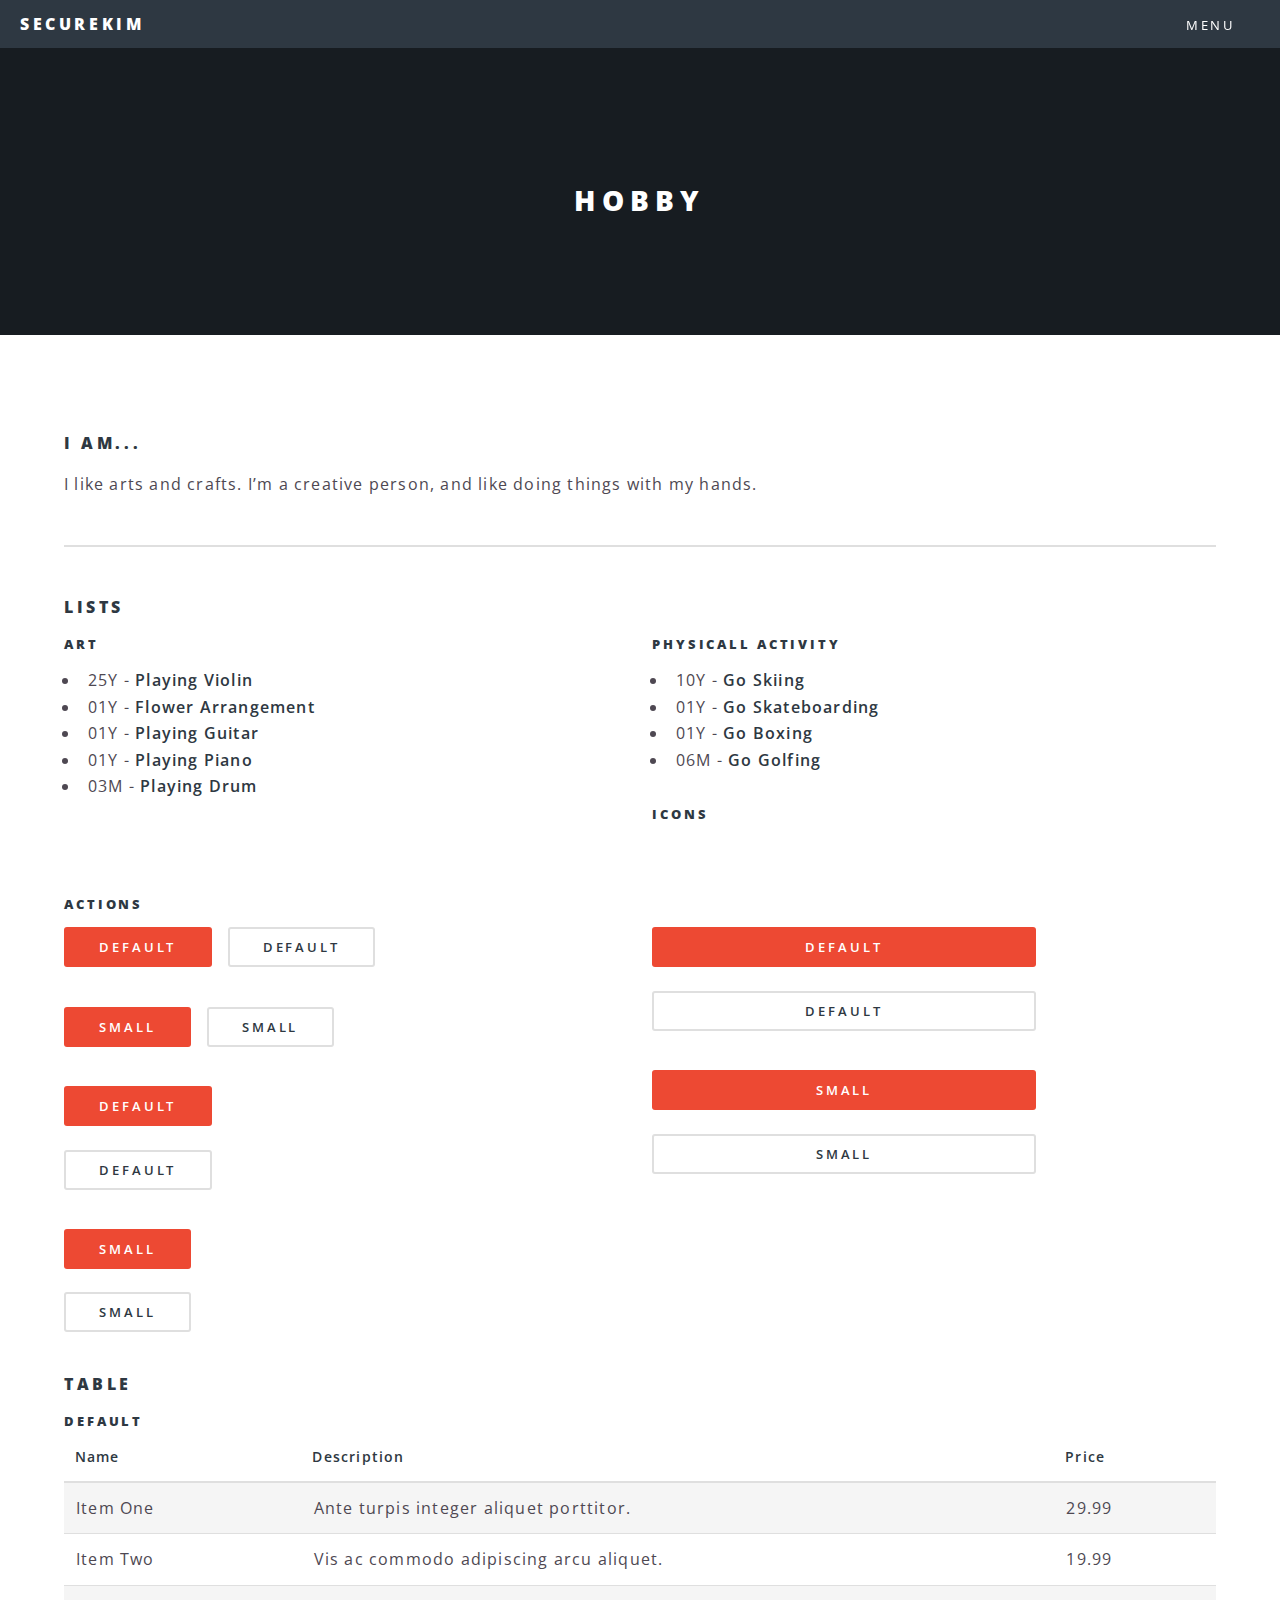
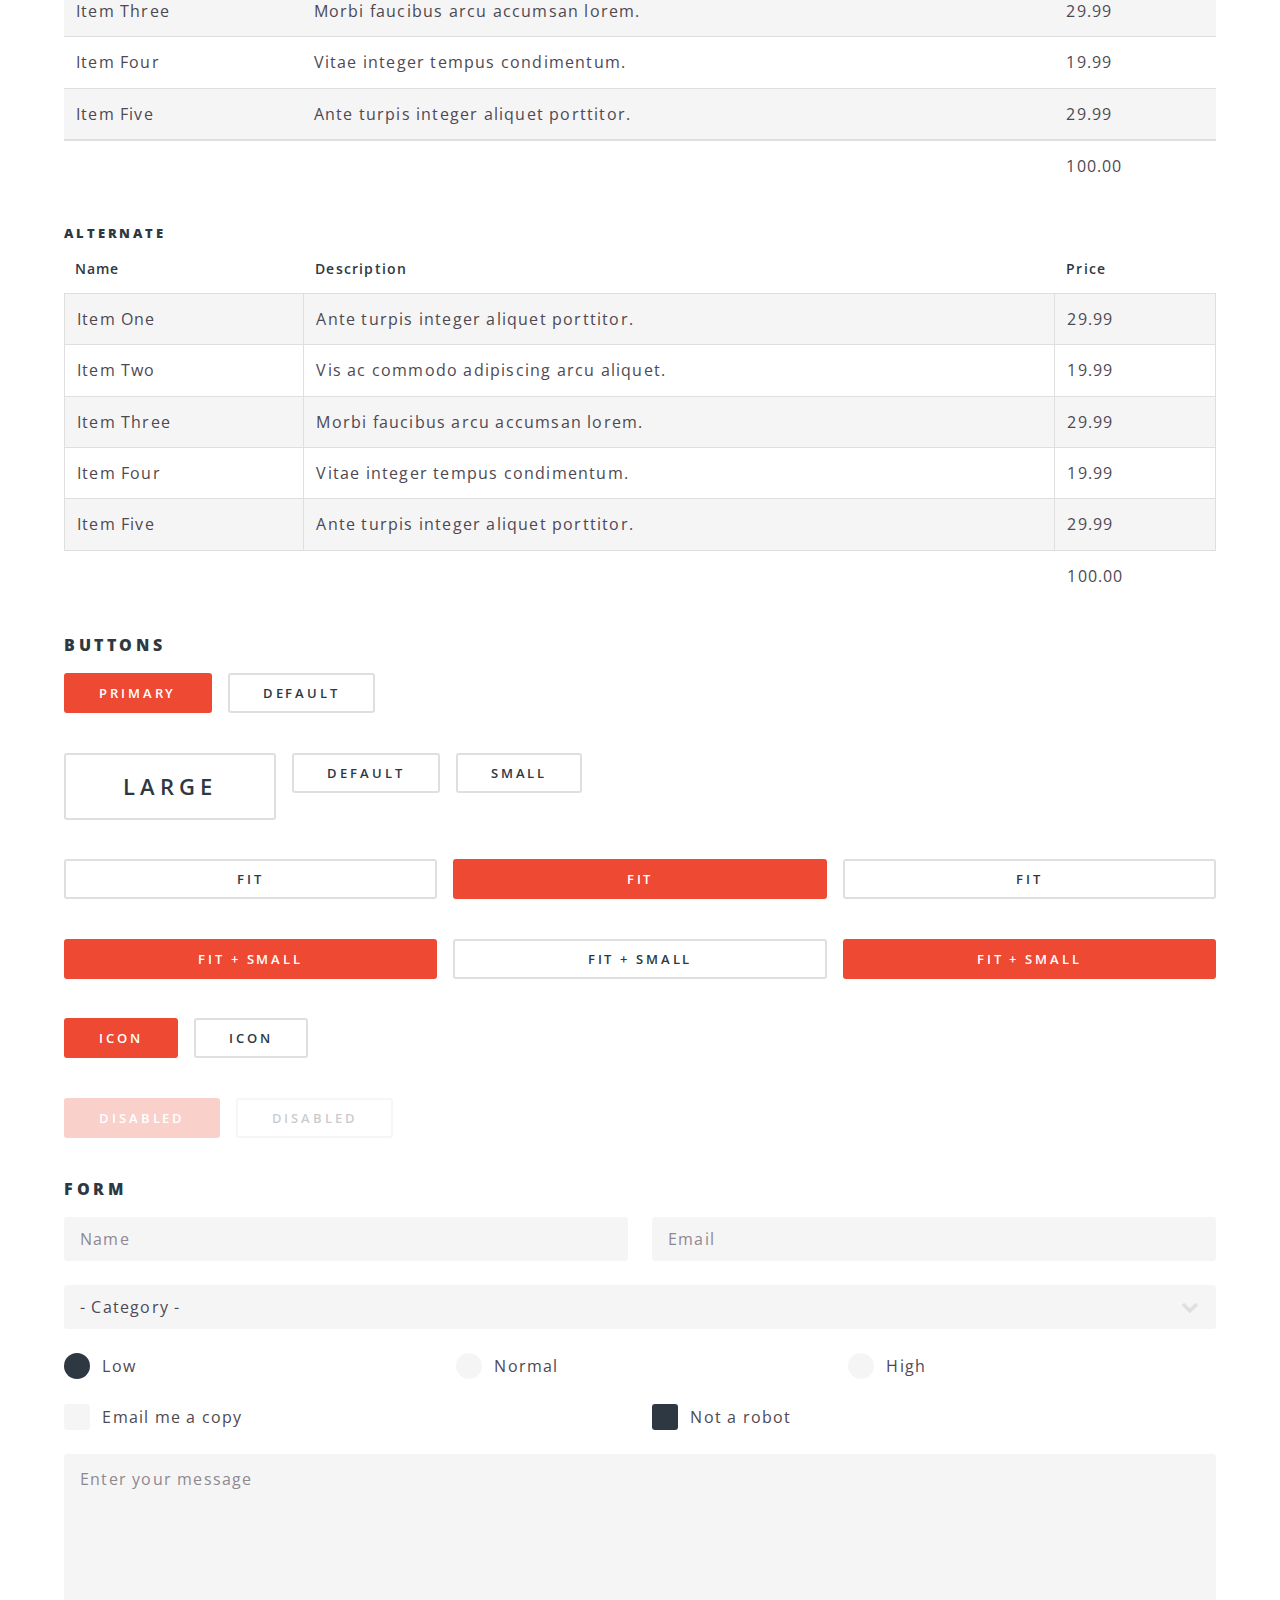
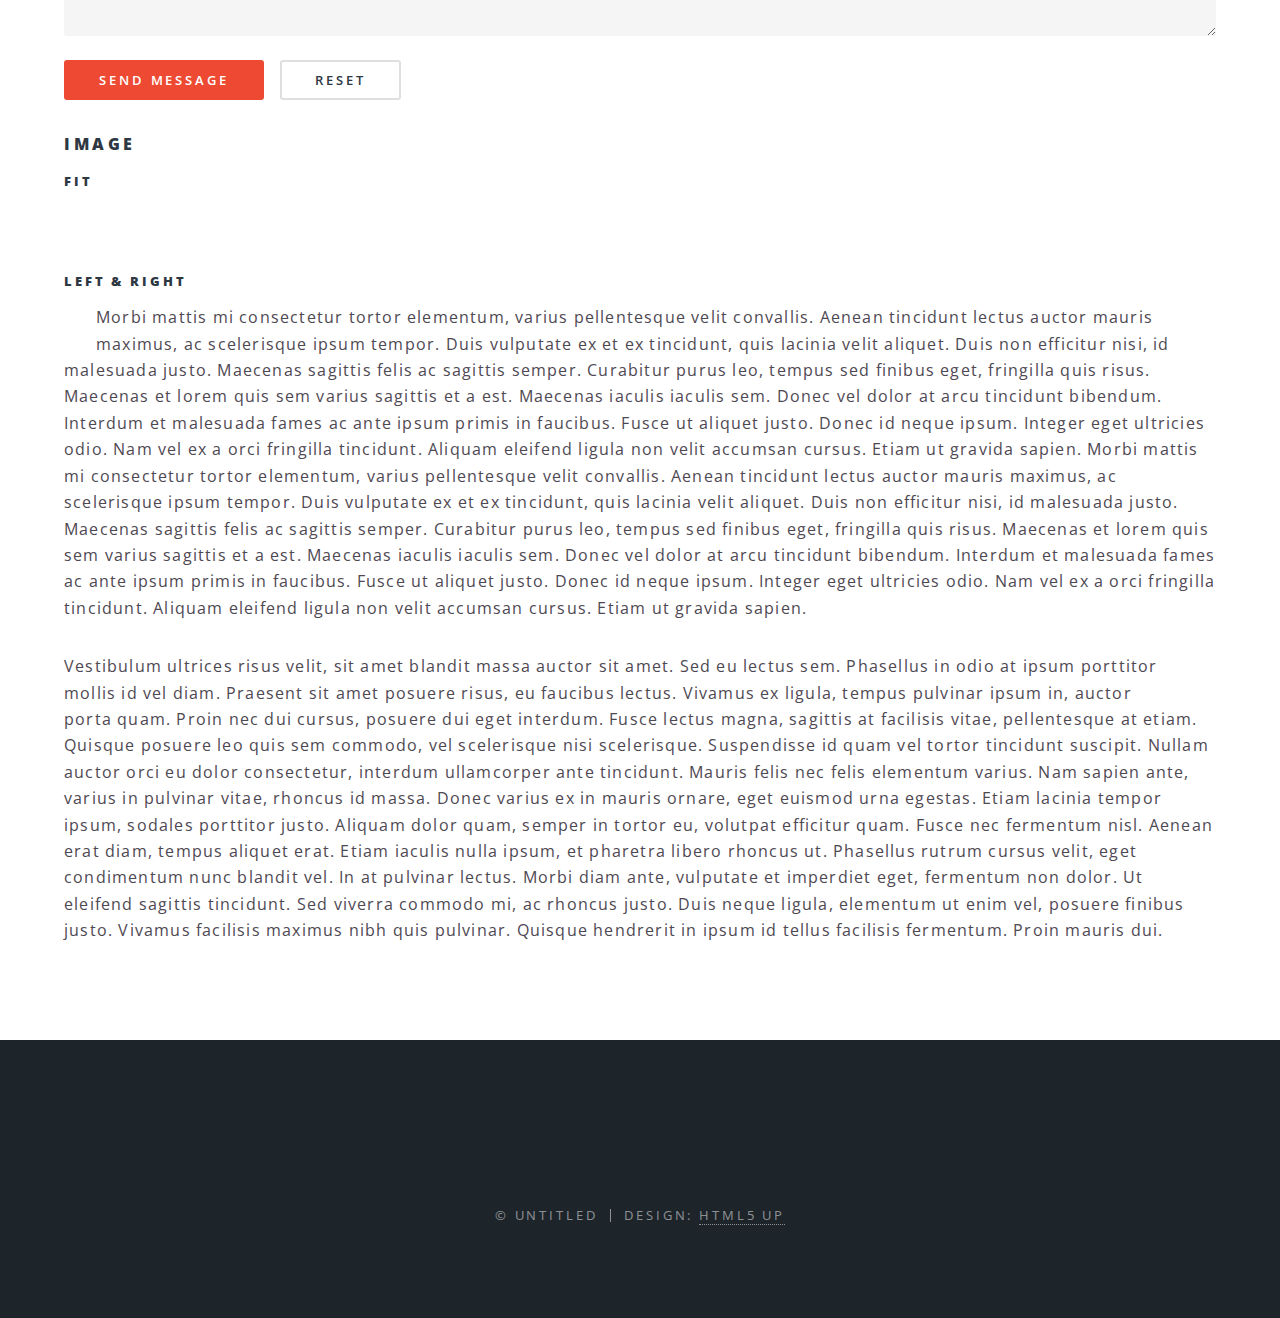
==== commit 751d8b54: "Add hobby" ====
--- a/hobby.html
+++ b/hobby.html
@@ -14,7 +14,7 @@
 
 				<!-- Header -->
 					<header id="header">
-						<h1><a href="index.html">Spectral</a></h1>
+						<h1><a href="index.html">Securekim</a></h1>
 						<nav id="nav">
 							<ul>
 								<li class="special">
@@ -22,10 +22,8 @@
 									<div id="menu">
 										<ul>
 											<li><a href="index.html">Home</a></li>
-											<li><a href="generic.html">Generic</a></li>
-											<li><a href="elements.html">Elements</a></li>
-											<li><a href="#">Sign Up</a></li>
-											<li><a href="#">Log In</a></li>
+											<li><a href="hobby.html">Hobby</a></li>
+											<li><a href="noweek.html">Noweek</a></li>
 										</ul>
 									</div>
 								</li>
@@ -36,79 +34,42 @@
 				<!-- Main -->
 					<article id="main">
 						<header>
-							<h2>Elements</h2>
+							<h2>Hobby</h2>
 							<!-- <p>스타일 설명</p> -->
 						</header>
 						<section class="wrapper style5">
 							<div class="inner">
 
 								<section>
-									<h4>Text</h4>
-									<p>This is <b>bold</b> and this is <strong>strong</strong>. This is <i>italic</i> and this is <em>emphasized</em>.
-									This is <sup>superscript</sup> text and this is <sub>subscript</sub> text.
-									This is <u>underlined</u> and this is code: <code>for (;;) { ... }</code>. Finally, <a href="#">this is a link</a>.</p>
+									<h4>I am...</h4>
+									<p>I like arts and crafts. I’m a creative person, and like doing things with my hands.</p>
 									<hr />
-									<header>
-										<h4>Heading with a Subtitle</h4>
-										<p>Lorem ipsum dolor sit amet nullam id egestas urna aliquam</p>
-									</header>
-									<p>Nunc lacinia ante nunc ac lobortis. Interdum adipiscing gravida odio porttitor sem non mi integer non faucibus ornare mi ut ante amet placerat aliquet. Volutpat eu sed ante lacinia sapien lorem accumsan varius montes viverra nibh in adipiscing blandit tempus accumsan.</p>
-									<header>
-										<h5>Heading with a Subtitle</h5>
-										<p>Lorem ipsum dolor sit amet nullam id egestas urna aliquam</p>
-									</header>
-									<p>Nunc lacinia ante nunc ac lobortis. Interdum adipiscing gravida odio porttitor sem non mi integer non faucibus ornare mi ut ante amet placerat aliquet. Volutpat eu sed ante lacinia sapien lorem accumsan varius montes viverra nibh in adipiscing blandit tempus accumsan.</p>
-									<hr />
-									<h2>Heading Level 2</h2>
-									<h3>Heading Level 3</h3>
-									<h4>Heading Level 4</h4>
-									<h5>Heading Level 5</h5>
-									<h6>Heading Level 6</h6>
-									<hr />
-									<h5>Blockquote</h5>
-									<blockquote>Fringilla nisl. Donec accumsan interdum nisi, quis tincidunt felis sagittis eget tempus euismod. Vestibulum ante ipsum primis in faucibus vestibulum. Blandit adipiscing eu felis iaculis volutpat ac adipiscing accumsan faucibus. Vestibulum ante ipsum primis in faucibus lorem ipsum dolor sit amet nullam adipiscing eu felis.</blockquote>
-									<h5>Preformatted</h5>
-									<pre><code>i = 0;
-
-while (!deck.isInOrder()) {
-  print 'Iteration ' + i;
-  deck.shuffle();
-  i++;
-}
-
-print 'It took ' + i + ' iterations to sort the deck.';</code></pre>
 								</section>
 
 								<section>
 									<h4>Lists</h4>
 									<div class="row">
 										<div class="col-6 col-12-medium">
-											<h5>Unordered</h5>
+											<h5>ART</h5>
 											<ul>
-												<li>Dolor pulvinar etiam.</li>
-												<li>Sagittis adipiscing.</li>
-												<li>Felis enim feugiat.</li>
-											</ul>
-											<h5>Alternate</h5>
-											<ul class="alt">
-												<li>Dolor pulvinar etiam.</li>
-												<li>Sagittis adipiscing.</li>
-												<li>Felis enim feugiat.</li>
+												<li>25Y - <b>Playing Violin</b></li>
+												<li>01Y - <b>Flower Arrangement</b></li>
+												<li>01Y - <b>Playing Guitar</b></li>
+												<li>01Y - <b>Playing Piano</b></li>
+												<li>03M - <b>Playing Drum</b></li>
 											</ul>
 										</div>
 										<div class="col-6 col-12-medium">
-											<h5>Ordered</h5>
-											<ol>
-												<li>Dolor pulvinar etiam.</li>
-												<li>Etiam vel felis viverra.</li>
-												<li>Felis enim feugiat.</li>
-												<li>Dolor pulvinar etiam.</li>
-												<li>Etiam vel felis lorem.</li>
-												<li>Felis enim et feugiat.</li>
-											</ol>
+											<h5>Physicall activity</h5>
+											<ul>
+												<li>10Y - <b>Go Skiing</b></li>
+												<li>01Y - <b>Go Skateboarding</b></li>
+												<li>01Y - <b>Go Boxing</b></li>
+												<li>06M - <b>Go Golfing</b></li>
+											</ul>
 											<h5>Icons</h5>
 											<ul class="icons">
-												<li><a href="#" class="icon fa-twitter"><span class="label">Twitter</span></a></li>
+												<li><a href="#" class="icon fa-mitten"><span class="label">Twitter</span></a></li>
 												<li><a href="#" class="icon fa-facebook"><span class="label">Facebook</span></a></li>
 												<li><a href="#" class="icon fa-instagram"><span class="label">Instagram</span></a></li>
 												<li><a href="#" class="icon fa-github"><span class="label">Github</span></a></li>
--- a/assets/css/main.css
+++ b/assets/css/main.css
@@ -1 +1,3979 @@
-@import url(font-awesome.min.css);@import url(https://fonts.googleapis.com/css?family=Open+Sans:400,400italic,600,600italic,800,800italic);.table-wrapper,pre code{overflow-x:auto}.table-wrapper,pre{-webkit-overflow-scrolling:touch}a,abbr,acronym,address,applet,article,aside,audio,b,big,blockquote,body,canvas,caption,center,cite,code,dd,del,details,dfn,div,dl,dt,em,embed,fieldset,figcaption,figure,footer,form,h1,h2,h3,h4,h5,h6,header,hgroup,html,i,iframe,img,ins,kbd,label,legend,li,mark,menu,nav,object,ol,output,p,pre,q,ruby,s,samp,section,small,span,strike,strong,sub,summary,sup,table,tbody,td,tfoot,th,thead,time,tr,tt,u,ul,var,video{margin:0;padding:0;border:0;font:inherit;vertical-align:baseline}blockquote,em,i{font-style:italic}article,aside,details,figcaption,figure,footer,header,hgroup,menu,nav,section{display:block}blockquote,q{quotes:none}blockquote:after,blockquote:before,q:after,q:before{content:'';content:none}body{-webkit-text-size-adjust:none;background:#2e3842}mark{background-color:transparent;color:inherit}input::-moz-focus-inner{border:0;padding:0}input,select,textarea{-moz-appearance:none;-webkit-appearance:none;-ms-appearance:none;appearance:none}@-ms-viewport{width:device-width}html{box-sizing:border-box}*,:after,:before{box-sizing:inherit}.row,.row>*{box-sizing:border-box}body.is-preload *,body.is-preload :after,body.is-preload :before{-moz-animation:none!important;-webkit-animation:none!important;-ms-animation:none!important;animation:none!important;-moz-transition:none!important;-webkit-transition:none!important;-ms-transition:none!important;transition:none!important}body,input,select,textarea{color:#fff;font-family:"Open Sans",Helvetica,sans-serif;font-size:15pt;font-weight:400;letter-spacing:.075em;line-height:1.65em}@media screen and (max-width:1680px){body,input,select,textarea{font-size:13pt}}@media screen and (max-width:1280px){body,input,select,textarea{font-size:12pt}}@media screen and (max-width:736px){body,input,select,textarea{font-size:11pt;letter-spacing:.0375em}}a{-moz-transition:color .2s ease,border-bottom-color .2s ease;-webkit-transition:color .2s ease,border-bottom-color .2s ease;-ms-transition:color .2s ease,border-bottom-color .2s ease;transition:color .2s ease,border-bottom-color .2s ease;border-bottom:dotted 1px;color:inherit;text-decoration:none}a:hover{border-bottom-color:transparent}b,strong{color:#fff;font-weight:600}p{margin:0 0 2em}h1,h2,h3,h4,h5,h6{color:#fff;font-weight:800;letter-spacing:.225em;line-height:1em;margin:0 0 1em;text-transform:uppercase}h4,h5,h6{line-height:1.5em}h2,h3,pre code{line-height:1.75em}h1 a,h2 a,h3 a,h4 a,h5 a,h6 a{color:inherit;text-decoration:none}h2{font-size:1.35em}@media screen and (max-width:736px){h2{font-size:1.1em;line-height:1.65em}}h3{font-size:1.15em}@media screen and (max-width:736px){h3{font-size:1em;line-height:1.65em}}h4{font-size:1em}h5{font-size:.8em}h6{font-size:.7em}sub,sup{font-size:.8em;position:relative}sub{top:.5em}sup{top:-.5em}code,pre{font-family:"Courier New",monospace;font-size:.9em}hr{border:0;border-bottom:solid 2px #fff;margin:3em 0}hr.major{margin:4.5em 0}blockquote,pre{margin:0 0 2em}blockquote{border-left:solid 4px #fff;padding:.5em 0 .5em 2em}code{background:rgba(144,144,144,.25);border-radius:3px;letter-spacing:0;margin:0 .25em;padding:.25em .65em}.icon:before,input[type=checkbox]+label:before,input[type=radio]+label:before{-moz-osx-font-smoothing:grayscale;-webkit-font-smoothing:antialiased;font-family:FontAwesome;font-style:normal;text-transform:none!important}.row.gtr-0,.row.gtr-0.gtr-uniform,.row.gtr-25{margin-top:0}pre code{display:block;padding:1em 1.5em}.align-left{text-align:left}.align-center{text-align:center}.align-right{text-align:right}.icon.major,article.special,section.special{text-align:center}.row{display:flex;flex-wrap:wrap;align-items:stretch}.row.gtr-uniform>*>:last-child{margin-bottom:0}.row.aln-left{justify-content:flex-start}.row.aln-center{justify-content:center}.row.aln-right{justify-content:flex-end}.row.aln-top{align-items:flex-start}.row.aln-middle{align-items:center}.row.aln-bottom{align-items:flex-end}.row>.imp{order:-1}.row>.col-1{width:8.3333333333%}.row>.off-1{margin-left:8.3333333333%}.row>.col-2{width:16.6666666667%}.row>.off-2{margin-left:16.6666666667%}.row>.col-3{width:25%}.row>.off-3{margin-left:25%}.row>.col-4{width:33.3333333333%}.row>.off-4{margin-left:33.3333333333%}.row>.col-5{width:41.6666666667%}.row>.off-5{margin-left:41.6666666667%}.row>.col-6{width:50%}.row>.off-6{margin-left:50%}.row>.col-7{width:58.3333333333%}.row>.off-7{margin-left:58.3333333333%}.row>.col-8{width:66.6666666667%}.row>.off-8{margin-left:66.6666666667%}.row>.col-9{width:75%}.row>.off-9{margin-left:75%}.row>.col-10{width:83.3333333333%}.row>.off-10{margin-left:83.3333333333%}.row>.col-11{width:91.6666666667%}.row>.off-11{margin-left:91.6666666667%}.row>.col-12{width:100%}.row>.off-12{margin-left:100%}.row.gtr-0{margin-left:0}.row.gtr-0>*{padding:0}.row.gtr-0.gtr-uniform>*{padding-top:0}.row.gtr-25{margin-left:-.375em}.row.gtr-25>*{padding:0 0 0 .375em}.row.gtr-25.gtr-uniform{margin-top:-.375em}.row.gtr-25.gtr-uniform>*{padding-top:.375em}.row.gtr-50{margin-top:0;margin-left:-.75em}.row.gtr-50>*{padding:0 0 0 .75em}.row.gtr-50.gtr-uniform{margin-top:-.75em}.row.gtr-50.gtr-uniform>*{padding-top:.75em}.row{margin-top:0;margin-left:-1.5em}.row>*{padding:0 0 0 1.5em}.row.gtr-uniform{margin-top:-1.5em}.row.gtr-uniform>*{padding-top:1.5em}.row.gtr-150{margin-top:0;margin-left:-2.25em}.row.gtr-150>*{padding:0 0 0 2.25em}.row.gtr-150.gtr-uniform{margin-top:-2.25em}.row.gtr-150.gtr-uniform>*{padding-top:2.25em}.row.gtr-200{margin-top:0;margin-left:-3em}.row.gtr-200>*{padding:0 0 0 3em}.row.gtr-200.gtr-uniform{margin-top:-3em}.row.gtr-200.gtr-uniform>*{padding-top:3em}@media screen and (max-width:1680px){.row.gtr-0,.row.gtr-0.gtr-uniform,.row.gtr-25{margin-top:0}.row,.row>*{box-sizing:border-box}.row{display:flex;flex-wrap:wrap;align-items:stretch}.row.gtr-uniform>*>:last-child{margin-bottom:0}.row.aln-left{justify-content:flex-start}.row.aln-center{justify-content:center}.row.aln-right{justify-content:flex-end}.row.aln-top{align-items:flex-start}.row.aln-middle{align-items:center}.row.aln-bottom{align-items:flex-end}.row>.imp-xlarge{order:-1}.row>.col-1-xlarge{width:8.3333333333%}.row>.off-1-xlarge{margin-left:8.3333333333%}.row>.col-2-xlarge{width:16.6666666667%}.row>.off-2-xlarge{margin-left:16.6666666667%}.row>.col-3-xlarge{width:25%}.row>.off-3-xlarge{margin-left:25%}.row>.col-4-xlarge{width:33.3333333333%}.row>.off-4-xlarge{margin-left:33.3333333333%}.row>.col-5-xlarge{width:41.6666666667%}.row>.off-5-xlarge{margin-left:41.6666666667%}.row>.col-6-xlarge{width:50%}.row>.off-6-xlarge{margin-left:50%}.row>.col-7-xlarge{width:58.3333333333%}.row>.off-7-xlarge{margin-left:58.3333333333%}.row>.col-8-xlarge{width:66.6666666667%}.row>.off-8-xlarge{margin-left:66.6666666667%}.row>.col-9-xlarge{width:75%}.row>.off-9-xlarge{margin-left:75%}.row>.col-10-xlarge{width:83.3333333333%}.row>.off-10-xlarge{margin-left:83.3333333333%}.row>.col-11-xlarge{width:91.6666666667%}.row>.off-11-xlarge{margin-left:91.6666666667%}.row>.col-12-xlarge{width:100%}.row>.off-12-xlarge{margin-left:100%}.row.gtr-0{margin-left:0}.row.gtr-0>*{padding:0}.row.gtr-0.gtr-uniform>*{padding-top:0}.row.gtr-25{margin-left:-.375em}.row.gtr-25>*{padding:0 0 0 .375em}.row.gtr-25.gtr-uniform{margin-top:-.375em}.row.gtr-25.gtr-uniform>*{padding-top:.375em}.row.gtr-50{margin-top:0;margin-left:-.75em}.row.gtr-50>*{padding:0 0 0 .75em}.row.gtr-50.gtr-uniform{margin-top:-.75em}.row.gtr-50.gtr-uniform>*{padding-top:.75em}.row{margin-top:0;margin-left:-1.5em}.row>*{padding:0 0 0 1.5em}.row.gtr-uniform{margin-top:-1.5em}.row.gtr-uniform>*{padding-top:1.5em}.row.gtr-150{margin-top:0;margin-left:-2.25em}.row.gtr-150>*{padding:0 0 0 2.25em}.row.gtr-150.gtr-uniform{margin-top:-2.25em}.row.gtr-150.gtr-uniform>*{padding-top:2.25em}.row.gtr-200{margin-top:0;margin-left:-3em}.row.gtr-200>*{padding:0 0 0 3em}.row.gtr-200.gtr-uniform{margin-top:-3em}.row.gtr-200.gtr-uniform>*{padding-top:3em}}@media screen and (max-width:1280px){.row.gtr-0,.row.gtr-0.gtr-uniform,.row.gtr-25{margin-top:0}.row,.row>*{box-sizing:border-box}.row{display:flex;flex-wrap:wrap;align-items:stretch}.row.gtr-uniform>*>:last-child{margin-bottom:0}.row.aln-left{justify-content:flex-start}.row.aln-center{justify-content:center}.row.aln-right{justify-content:flex-end}.row.aln-top{align-items:flex-start}.row.aln-middle{align-items:center}.row.aln-bottom{align-items:flex-end}.row>.imp-large{order:-1}.row>.col-1-large{width:8.3333333333%}.row>.off-1-large{margin-left:8.3333333333%}.row>.col-2-large{width:16.6666666667%}.row>.off-2-large{margin-left:16.6666666667%}.row>.col-3-large{width:25%}.row>.off-3-large{margin-left:25%}.row>.col-4-large{width:33.3333333333%}.row>.off-4-large{margin-left:33.3333333333%}.row>.col-5-large{width:41.6666666667%}.row>.off-5-large{margin-left:41.6666666667%}.row>.col-6-large{width:50%}.row>.off-6-large{margin-left:50%}.row>.col-7-large{width:58.3333333333%}.row>.off-7-large{margin-left:58.3333333333%}.row>.col-8-large{width:66.6666666667%}.row>.off-8-large{margin-left:66.6666666667%}.row>.col-9-large{width:75%}.row>.off-9-large{margin-left:75%}.row>.col-10-large{width:83.3333333333%}.row>.off-10-large{margin-left:83.3333333333%}.row>.col-11-large{width:91.6666666667%}.row>.off-11-large{margin-left:91.6666666667%}.row>.col-12-large{width:100%}.row>.off-12-large{margin-left:100%}.row.gtr-0{margin-left:0}.row.gtr-0>*{padding:0}.row.gtr-0.gtr-uniform>*{padding-top:0}.row.gtr-25{margin-left:-.375em}.row.gtr-25>*{padding:0 0 0 .375em}.row.gtr-25.gtr-uniform{margin-top:-.375em}.row.gtr-25.gtr-uniform>*{padding-top:.375em}.row.gtr-50{margin-top:0;margin-left:-.75em}.row.gtr-50>*{padding:0 0 0 .75em}.row.gtr-50.gtr-uniform{margin-top:-.75em}.row.gtr-50.gtr-uniform>*{padding-top:.75em}.row{margin-top:0;margin-left:-1.5em}.row>*{padding:0 0 0 1.5em}.row.gtr-uniform{margin-top:-1.5em}.row.gtr-uniform>*{padding-top:1.5em}.row.gtr-150{margin-top:0;margin-left:-2.25em}.row.gtr-150>*{padding:0 0 0 2.25em}.row.gtr-150.gtr-uniform{margin-top:-2.25em}.row.gtr-150.gtr-uniform>*{padding-top:2.25em}.row.gtr-200{margin-top:0;margin-left:-3em}.row.gtr-200>*{padding:0 0 0 3em}.row.gtr-200.gtr-uniform{margin-top:-3em}.row.gtr-200.gtr-uniform>*{padding-top:3em}}@media screen and (max-width:980px){.row.gtr-0,.row.gtr-0.gtr-uniform,.row.gtr-25{margin-top:0}.row,.row>*{box-sizing:border-box}.row{display:flex;flex-wrap:wrap;align-items:stretch}.row.gtr-uniform>*>:last-child{margin-bottom:0}.row.aln-left{justify-content:flex-start}.row.aln-center{justify-content:center}.row.aln-right{justify-content:flex-end}.row.aln-top{align-items:flex-start}.row.aln-middle{align-items:center}.row.aln-bottom{align-items:flex-end}.row>.imp-medium{order:-1}.row>.col-1-medium{width:8.3333333333%}.row>.off-1-medium{margin-left:8.3333333333%}.row>.col-2-medium{width:16.6666666667%}.row>.off-2-medium{margin-left:16.6666666667%}.row>.col-3-medium{width:25%}.row>.off-3-medium{margin-left:25%}.row>.col-4-medium{width:33.3333333333%}.row>.off-4-medium{margin-left:33.3333333333%}.row>.col-5-medium{width:41.6666666667%}.row>.off-5-medium{margin-left:41.6666666667%}.row>.col-6-medium{width:50%}.row>.off-6-medium{margin-left:50%}.row>.col-7-medium{width:58.3333333333%}.row>.off-7-medium{margin-left:58.3333333333%}.row>.col-8-medium{width:66.6666666667%}.row>.off-8-medium{margin-left:66.6666666667%}.row>.col-9-medium{width:75%}.row>.off-9-medium{margin-left:75%}.row>.col-10-medium{width:83.3333333333%}.row>.off-10-medium{margin-left:83.3333333333%}.row>.col-11-medium{width:91.6666666667%}.row>.off-11-medium{margin-left:91.6666666667%}.row>.col-12-medium{width:100%}.row>.off-12-medium{margin-left:100%}.row.gtr-0{margin-left:0}.row.gtr-0>*{padding:0}.row.gtr-0.gtr-uniform>*{padding-top:0}.row.gtr-25{margin-left:-.375em}.row.gtr-25>*{padding:0 0 0 .375em}.row.gtr-25.gtr-uniform{margin-top:-.375em}.row.gtr-25.gtr-uniform>*{padding-top:.375em}.row.gtr-50{margin-top:0;margin-left:-.75em}.row.gtr-50>*{padding:0 0 0 .75em}.row.gtr-50.gtr-uniform{margin-top:-.75em}.row.gtr-50.gtr-uniform>*{padding-top:.75em}.row{margin-top:0;margin-left:-1.5em}.row>*{padding:0 0 0 1.5em}.row.gtr-uniform{margin-top:-1.5em}.row.gtr-uniform>*{padding-top:1.5em}.row.gtr-150{margin-top:0;margin-left:-2.25em}.row.gtr-150>*{padding:0 0 0 2.25em}.row.gtr-150.gtr-uniform{margin-top:-2.25em}.row.gtr-150.gtr-uniform>*{padding-top:2.25em}.row.gtr-200{margin-top:0;margin-left:-3em}.row.gtr-200>*{padding:0 0 0 3em}.row.gtr-200.gtr-uniform{margin-top:-3em}.row.gtr-200.gtr-uniform>*{padding-top:3em}}@media screen and (max-width:736px){.row.gtr-0,.row.gtr-0.gtr-uniform,.row.gtr-25{margin-top:0}.row,.row>*{box-sizing:border-box}.row{display:flex;flex-wrap:wrap;align-items:stretch}.row.gtr-uniform>*>:last-child{margin-bottom:0}.row.aln-left{justify-content:flex-start}.row.aln-center{justify-content:center}.row.aln-right{justify-content:flex-end}.row.aln-top{align-items:flex-start}.row.aln-middle{align-items:center}.row.aln-bottom{align-items:flex-end}.row>.imp-small{order:-1}.row>.col-1-small{width:8.3333333333%}.row>.off-1-small{margin-left:8.3333333333%}.row>.col-2-small{width:16.6666666667%}.row>.off-2-small{margin-left:16.6666666667%}.row>.col-3-small{width:25%}.row>.off-3-small{margin-left:25%}.row>.col-4-small{width:33.3333333333%}.row>.off-4-small{margin-left:33.3333333333%}.row>.col-5-small{width:41.6666666667%}.row>.off-5-small{margin-left:41.6666666667%}.row>.col-6-small{width:50%}.row>.off-6-small{margin-left:50%}.row>.col-7-small{width:58.3333333333%}.row>.off-7-small{margin-left:58.3333333333%}.row>.col-8-small{width:66.6666666667%}.row>.off-8-small{margin-left:66.6666666667%}.row>.col-9-small{width:75%}.row>.off-9-small{margin-left:75%}.row>.col-10-small{width:83.3333333333%}.row>.off-10-small{margin-left:83.3333333333%}.row>.col-11-small{width:91.6666666667%}.row>.off-11-small{margin-left:91.6666666667%}.row>.col-12-small{width:100%}.row>.off-12-small{margin-left:100%}.row.gtr-0{margin-left:0}.row.gtr-0>*{padding:0}.row.gtr-0.gtr-uniform>*{padding-top:0}.row.gtr-25{margin-left:-.375em}.row.gtr-25>*{padding:0 0 0 .375em}.row.gtr-25.gtr-uniform{margin-top:-.375em}.row.gtr-25.gtr-uniform>*{padding-top:.375em}.row.gtr-50{margin-top:0;margin-left:-.75em}.row.gtr-50>*{padding:0 0 0 .75em}.row.gtr-50.gtr-uniform{margin-top:-.75em}.row.gtr-50.gtr-uniform>*{padding-top:.75em}.row{margin-top:0;margin-left:-1.5em}.row>*{padding:0 0 0 1.5em}.row.gtr-uniform{margin-top:-1.5em}.row.gtr-uniform>*{padding-top:1.5em}.row.gtr-150{margin-top:0;margin-left:-2.25em}.row.gtr-150>*{padding:0 0 0 2.25em}.row.gtr-150.gtr-uniform{margin-top:-2.25em}.row.gtr-150.gtr-uniform>*{padding-top:2.25em}.row.gtr-200{margin-top:0;margin-left:-3em}.row.gtr-200>*{padding:0 0 0 3em}.row.gtr-200.gtr-uniform{margin-top:-3em}.row.gtr-200.gtr-uniform>*{padding-top:3em}}@media screen and (max-width:480px){.row.gtr-0,.row.gtr-0.gtr-uniform,.row.gtr-25{margin-top:0}.row,.row>*{box-sizing:border-box}.row{display:flex;flex-wrap:wrap;align-items:stretch}.row.gtr-uniform>*>:last-child{margin-bottom:0}.row.aln-left{justify-content:flex-start}.row.aln-center{justify-content:center}.row.aln-right{justify-content:flex-end}.row.aln-top{align-items:flex-start}.row.aln-middle{align-items:center}.row.aln-bottom{align-items:flex-end}.row>.imp-xsmall{order:-1}.row>.col-1-xsmall{width:8.3333333333%}.row>.off-1-xsmall{margin-left:8.3333333333%}.row>.col-2-xsmall{width:16.6666666667%}.row>.off-2-xsmall{margin-left:16.6666666667%}.row>.col-3-xsmall{width:25%}.row>.off-3-xsmall{margin-left:25%}.row>.col-4-xsmall{width:33.3333333333%}.row>.off-4-xsmall{margin-left:33.3333333333%}.row>.col-5-xsmall{width:41.6666666667%}.row>.off-5-xsmall{margin-left:41.6666666667%}.row>.col-6-xsmall{width:50%}.row>.off-6-xsmall{margin-left:50%}.row>.col-7-xsmall{width:58.3333333333%}.row>.off-7-xsmall{margin-left:58.3333333333%}.row>.col-8-xsmall{width:66.6666666667%}.row>.off-8-xsmall{margin-left:66.6666666667%}.row>.col-9-xsmall{width:75%}.row>.off-9-xsmall{margin-left:75%}.row>.col-10-xsmall{width:83.3333333333%}.row>.off-10-xsmall{margin-left:83.3333333333%}.row>.col-11-xsmall{width:91.6666666667%}.row>.off-11-xsmall{margin-left:91.6666666667%}.row>.col-12-xsmall{width:100%}.row>.off-12-xsmall{margin-left:100%}.row.gtr-0{margin-left:0}.row.gtr-0>*{padding:0}.row.gtr-0.gtr-uniform>*{padding-top:0}.row.gtr-25{margin-left:-.375em}.row.gtr-25>*{padding:0 0 0 .375em}.row.gtr-25.gtr-uniform{margin-top:-.375em}.row.gtr-25.gtr-uniform>*{padding-top:.375em}.row.gtr-50{margin-top:0;margin-left:-.75em}.row.gtr-50>*{padding:0 0 0 .75em}.row.gtr-50.gtr-uniform{margin-top:-.75em}.row.gtr-50.gtr-uniform>*{padding-top:.75em}.row{margin-top:0;margin-left:-1.5em}.row>*{padding:0 0 0 1.5em}.row.gtr-uniform{margin-top:-1.5em}.row.gtr-uniform>*{padding-top:1.5em}.row.gtr-150{margin-top:0;margin-left:-2.25em}.row.gtr-150>*{padding:0 0 0 2.25em}.row.gtr-150.gtr-uniform{margin-top:-2.25em}.row.gtr-150.gtr-uniform>*{padding-top:2.25em}.row.gtr-200{margin-top:0;margin-left:-3em}.row.gtr-200>*{padding:0 0 0 3em}.row.gtr-200.gtr-uniform{margin-top:-3em}.row.gtr-200.gtr-uniform>*{padding-top:3em}}header p{color:rgba(255,255,255,.5);position:relative;top:-.25em}header h3+p{font-size:1.1em}header h4+p,header h5+p,header h6+p,label{font-size:.9em}header.major{margin:0 0 3.5em}header.major h2,header.major h3,header.major h4,header.major h5,header.major h6{border-bottom:solid 2px #fff;display:inline-block;padding-bottom:1em;position:relative}header.major h2:after,header.major h3:after,header.major h4:after,header.major h5:after,header.major h6:after{content:'';display:block;height:1px}header.major p{color:#fff;top:0}@media screen and (max-width:736px){header.major{margin:0 0 2em}}@media screen and (max-width:980px){header br{display:none}}form{margin:0 0 2em}label{color:#fff;display:block;font-weight:600;margin:0 0 1em}input[type=text],input[type=password],input[type=email],select,textarea{-moz-appearance:none;-webkit-appearance:none;-ms-appearance:none;appearance:none;background-color:rgba(144,144,144,.25);border-radius:3px;border:none;color:inherit;display:block;outline:0;padding:0 1em;text-decoration:none;width:100%}input[type=text]:invalid,input[type=password]:invalid,input[type=email]:invalid,select:invalid,textarea:invalid{box-shadow:none}input[type=text]:focus,input[type=password]:focus,input[type=email]:focus,input[type=checkbox]:focus+label:before,input[type=radio]:focus+label:before,select:focus,textarea:focus{box-shadow:0 0 0 2px #21b2a6}select{background-size:1.25em;background-repeat:no-repeat;background-position:calc(100% - 1em) center;padding-right:2.75em;text-overflow:ellipsis}select:focus::-ms-value{background-color:transparent}select::-ms-expand{display:none}input[type=text],input[type=password],input[type=email],select{height:2.75em}textarea{padding:.75em 1em}input[type=checkbox],input[type=radio]{-moz-appearance:none;-webkit-appearance:none;-ms-appearance:none;appearance:none;display:block;float:left;margin-right:-2em;opacity:0;width:1em;z-index:-1}input[type=checkbox]+label,input[type=radio]+label{text-decoration:none;color:#fff;cursor:pointer;display:inline-block;font-size:1em;font-weight:400;padding-left:2.4em;padding-right:.75em;position:relative}input[type=checkbox]+label:before,input[type=radio]+label:before{font-weight:400;background:rgba(144,144,144,.25);content:'';display:inline-block;height:1.65em;left:0;line-height:1.58125em;position:absolute;text-align:center;top:0;width:1.65em}.features li,.icon,.image{position:relative}input[type=checkbox]:checked+label:before,input[type=radio]:checked+label:before{background:#2e3842;color:#fff;content:'\f00c'}input[type=checkbox]+label:before{border-radius:3px}input[type=radio]+label:before{border-radius:100%}::-webkit-input-placeholder{color:rgba(255,255,255,.5)!important;opacity:1}:-moz-placeholder{color:rgba(255,255,255,.5)!important;opacity:1}::-moz-placeholder{color:rgba(255,255,255,.5)!important;opacity:1}:-ms-input-placeholder{color:rgba(255,255,255,.5)!important;opacity:1}.box{border-radius:3px;border:2px solid #fff;margin-bottom:2em;padding:1.5em}.box>:last-child,.box>:last-child>:last-child,.box>:last-child>:last-child>:last-child{margin-bottom:0}.box.alt{border:0;border-radius:0;padding:0}.icon{text-decoration:none;border-bottom:none}.icon:before{font-weight:400}.icon>.label{display:none}.icon.major,.icon.major:before,.image{display:inline-block}.icon.major{-moz-transform:rotate(-45deg);-webkit-transform:rotate(-45deg);-ms-transform:rotate(-45deg);transform:rotate(-45deg);border-radius:3px;border:2px solid #fff;font-size:1.35em;height:calc(3em + 2px);line-height:3em;width:calc(3em + 2px)}.image.fit,.image.fit img,.image.left img,.image.right img{width:100%}.icon.major:before{-moz-transform:rotate(45deg);-webkit-transform:rotate(45deg);-ms-transform:rotate(45deg);transform:rotate(45deg);font-size:1.5em}.icon.style1{color:#0fc}.icon.style2{color:#00f0ff}.icon.style3{color:#76ddff}.image{border-radius:3px;border:0}.image img{border-radius:3px;display:block}.image.left{float:left;margin:0 2em 2em 0;top:.25em}.image.right{float:right;margin:0 0 2em 2em;top:.25em}.image.fit,dl,ol,ul{margin:0 0 2em}.image.left,.image.right{max-width:40%}.image.fit{display:block}ol{list-style:decimal;padding-left:1.25em}ol li{padding-left:.25em}ul{list-style:disc;padding-left:1em}#header nav>ul,#menu ul,.features,ul.actions,ul.alt,ul.icons{list-style:none}ul li{padding-left:.5em}ul.alt{padding-left:0}ul.alt li{border-top:solid 1px #fff;padding:.5em 0}ul.alt li:first-child{border-top:0;padding-top:0}ul.actions{display:-moz-flex;display:-webkit-flex;display:-ms-flex;display:flex;cursor:default;margin-left:-1em;padding-left:0}ul.actions li{padding:0 0 0 1em;vertical-align:middle}ul.actions.special{-moz-justify-content:center;-webkit-justify-content:center;-ms-justify-content:center;justify-content:center;width:100%;margin-left:0}ul.actions.special li:first-child{padding-left:0}ul.actions.stacked{-moz-flex-direction:column;-webkit-flex-direction:column;-ms-flex-direction:column;flex-direction:column;margin-left:0}ul.actions.stacked li{padding:1em 0 0}ul.actions.stacked li:first-child{padding-top:0}ul.actions.fit{width:calc(100% + 1em)}ul.actions.fit li{-moz-flex-grow:1;-webkit-flex-grow:1;-ms-flex-grow:1;flex-grow:1;-moz-flex-shrink:1;-webkit-flex-shrink:1;-ms-flex-shrink:1;flex-shrink:1;width:100%}ul.actions.fit li>*,ul.actions.fit.stacked{width:100%}@media screen and (max-width:480px){ul.actions:not(.fixed){-moz-flex-direction:column;-webkit-flex-direction:column;-ms-flex-direction:column;flex-direction:column;margin-left:0;width:100%!important}ul.actions:not(.fixed) li .button,ul.actions:not(.fixed) li button,ul.actions:not(.fixed) li input[type=reset],ul.actions:not(.fixed) li input[type=button],ul.actions:not(.fixed) li input[type=submit],ul.actions:not(.fixed) li>*{width:100%}ul.actions:not(.fixed) li{-moz-flex-grow:1;-webkit-flex-grow:1;-ms-flex-grow:1;flex-grow:1;-moz-flex-shrink:1;-webkit-flex-shrink:1;-ms-flex-shrink:1;flex-shrink:1;padding:1em 0 0;text-align:center;width:100%}ul.actions:not(.fixed) li:first-child{padding-top:0}ul.actions:not(.fixed) li .button.icon:before,ul.actions:not(.fixed) li button.icon:before,ul.actions:not(.fixed) li input[type=reset].icon:before,ul.actions:not(.fixed) li input[type=button].icon:before,ul.actions:not(.fixed) li input[type=submit].icon:before{margin-left:-.5em}}.button.fit,.features,button.fit,input[type=reset].fit,input[type=button].fit,input[type=submit].fit,table{width:100%}ul.icons{cursor:default;padding-left:0}ul.icons li{display:inline-block;padding:0 1em 0 0}ul.icons li:last-child{padding-right:0!important}ul.icons.major{padding:1em 0}ul.icons.major li{padding-right:3.5em}@media screen and (max-width:736px){.icon.major{font-size:1em}ul.icons.major li{padding:0 1em!important}}table{border-collapse:collapse;border-spacing:0;margin:0 0 2em}table tbody tr{border:1px solid #fff;border-left:0;border-right:0}table tbody tr:nth-child(2n+1){background-color:rgba(144,144,144,.25)}table td{padding:.75em}table th{color:#fff;font-size:.9em;font-weight:600;padding:0 .75em .75em;text-align:left}table thead{border-bottom:solid 2px #fff}table tfoot{border-top:solid 2px #fff}table.alt{border-collapse:separate}table.alt tbody tr td{border:1px solid #fff;border-left-width:0;border-top-width:0}table.alt tbody tr td:first-child{border-left-width:1px}table.alt tbody tr:first-child td{border-top-width:1px}table.alt thead{border-bottom:0}table.alt tfoot{border-top:0}.button,button,input[type=reset],input[type=button],input[type=submit]{-moz-appearance:none;-webkit-appearance:none;-ms-appearance:none;appearance:none;-moz-transition:background-color .2s ease-in-out,color .2s ease-in-out;-webkit-transition:background-color .2s ease-in-out,color .2s ease-in-out;-ms-transition:background-color .2s ease-in-out,color .2s ease-in-out;transition:background-color .2s ease-in-out,color .2s ease-in-out;background-color:transparent;border-radius:3px;border:0;box-shadow:inset 0 0 0 2px #fff;color:#fff;cursor:pointer;display:inline-block;font-size:.8em;font-weight:600;height:3.125em;letter-spacing:.225em;line-height:3.125em;max-width:30em;padding:0 2.75em;text-align:center;text-decoration:none;text-transform:uppercase;white-space:nowrap;overflow:hidden;text-overflow:ellipsis}.button:hover,button:hover,input[type=reset]:hover,input[type=button]:hover,input[type=submit]:hover{background-color:rgba(144,144,144,.25)}.button:active,button:active,input[type=reset]:active,input[type=button]:active,input[type=submit]:active{background-color:rgba(144,144,144,.5)}.button.icon:before,button.icon:before,input[type=reset].icon:before,input[type=button].icon:before,input[type=submit].icon:before{margin-right:.5em}.button.small,button.small,input[type=reset].small,input[type=button].small,input[type=submit].small{font-size:.8em}.button.large,button.large,input[type=reset].large,input[type=button].large,input[type=submit].large{font-size:1.35em}.button.primary,button.primary,input[type=reset].primary,input[type=button].primary,input[type=submit].primary{background-color:#ed4933;box-shadow:none!important;color:#fff!important}.button.primary:hover,button.primary:hover,input[type=reset].primary:hover,input[type=button].primary:hover,input[type=submit].primary:hover{background-color:#ef5e4a!important}.button.primary:active,button.primary:active,input[type=reset].primary:active,input[type=button].primary:active,input[type=submit].primary:active{background-color:#eb341c!important}.button.disabled,.button:disabled,button.disabled,button:disabled,input[type=reset].disabled,input[type=reset]:disabled,input[type=button].disabled,input[type=button]:disabled,input[type=submit].disabled,input[type=submit]:disabled{pointer-events:none;opacity:.25}@media screen and (max-width:736px){.button,button,input[type=reset],input[type=button],input[type=submit]{height:3.75em;line-height:3.75em}}.features{display:-moz-flex;display:-webkit-flex;display:-ms-flex;display:flex;-moz-flex-wrap:wrap;-webkit-flex-wrap:wrap;-ms-flex-wrap:wrap;flex-wrap:wrap;-moz-justify-content:center;-webkit-justify-content:center;-ms-justify-content:center;justify-content:center;padding:0}.features li{padding:4em 4em 2em 6em;display:block;text-align:left;width:50%}#banner,#banner .more,#footer,#main>header{text-align:center}.features li:nth-child(1){background-color:rgba(0,0,0,.035);border-top-left-radius:3px}.features li:nth-child(2){background-color:rgba(0,0,0,.07);border-top-right-radius:3px}.features li:nth-child(3){background-color:rgba(0,0,0,.105)}.features li:nth-child(4){background-color:rgba(0,0,0,.14)}.features li:nth-child(5){background-color:rgba(0,0,0,.175)}.features li:nth-child(6){background-color:rgba(0,0,0,.21)}.features li:nth-child(7){background-color:rgba(0,0,0,.245)}.features li:nth-child(8){background-color:rgba(0,0,0,.28)}.features li:nth-child(9){background-color:rgba(0,0,0,.315)}.features li:nth-child(10){background-color:rgba(0,0,0,.35)}.features li:before{display:block;color:#0fc;position:absolute;left:1.75em;top:2.75em;font-size:1.5em}#header nav>ul>li>a,#menu ul>li>a{font-size:.8em;letter-spacing:.225em;text-transform:uppercase}.features li:nth-last-child(1){border-bottom-right-radius:3px}.features li:nth-last-child(2){border-bottom-left-radius:3px}@media screen and (max-width:980px){.features li{padding:3em 2em 1em;text-align:center}.features li:before{left:0;margin:0 0 1em;position:relative;top:0}}#menu,#page-wrapper:before{height:100%;position:fixed}#header h1,#header nav,#menu .close{position:absolute;top:0}@media screen and (max-width:736px){.features li{padding:3em 0 1em;background-color:transparent!important;border-top:solid 2px #fff;width:100%}.features li:first-child{border-top:0}}.wrapper.style1 .icon.major,.wrapper.style1 blockquote,.wrapper.style1 header.major h2,.wrapper.style1 header.major h3,.wrapper.style1 header.major h4,.wrapper.style1 header.major h5,.wrapper.style1 header.major h6,.wrapper.style1 hr,.wrapper.style1 table tbody tr,.wrapper.style1 table tfoot,.wrapper.style1 table thead,.wrapper.style1 table.alt tbody tr td,.wrapper.style1 ul.alt li,.wrapper.style3 .icon.major,.wrapper.style3 blockquote,.wrapper.style3 header.major h2,.wrapper.style3 header.major h3,.wrapper.style3 header.major h4,.wrapper.style3 header.major h5,.wrapper.style3 header.major h6,.wrapper.style3 hr,.wrapper.style3 table tbody tr,.wrapper.style3 table tfoot,.wrapper.style3 table thead,.wrapper.style3 table.alt tbody tr td,.wrapper.style3 ul.alt li{border-color:rgba(0,0,0,.125)}.spotlight{-moz-align-items:center;-webkit-align-items:center;-ms-align-items:center;align-items:center;display:-moz-flex;display:-webkit-flex;display:-ms-flex;display:flex}.spotlight .image{-moz-order:1;-webkit-order:1;-ms-order:1;order:1;border-radius:0;width:40%}.spotlight .image img{border-radius:0;width:100%}.spotlight .content{padding:2em 4em .1em;-moz-order:2;-webkit-order:2;-ms-order:2;order:2;max-width:48em;width:60%}.spotlight:nth-child(2n){-moz-flex-direction:row-reverse;-webkit-flex-direction:row-reverse;-ms-flex-direction:row-reverse;flex-direction:row-reverse}.spotlight:nth-child(1){background-color:rgba(0,0,0,.075)}.spotlight:nth-child(2){background-color:rgba(0,0,0,.15)}.spotlight:nth-child(3){background-color:rgba(0,0,0,.225)}.spotlight:nth-child(4){background-color:rgba(0,0,0,.3)}.spotlight:nth-child(5){background-color:rgba(0,0,0,.375)}.spotlight:nth-child(6){background-color:rgba(0,0,0,.45)}.spotlight:nth-child(7){background-color:rgba(0,0,0,.525)}.spotlight:nth-child(8){background-color:rgba(0,0,0,.6)}.spotlight:nth-child(9){background-color:rgba(0,0,0,.675)}.spotlight:nth-child(10){background-color:rgba(0,0,0,.75)}@media screen and (max-width:1280px){.spotlight .image{width:45%}.spotlight .content{width:55%}}@media screen and (max-width:980px){.spotlight{display:block}.spotlight br{display:none}.spotlight .image{width:100%}.spotlight .content{padding:4em 3em 2em;max-width:none;text-align:center;width:100%}}#header h1 a,#menu .close,#menu ul>li>a,body.is-menu-visible #page-wrapper:before{display:block}@media screen and (max-width:736px){.spotlight .content{padding:3em 2em 1em}.wrapper.style1 .features li{border-top-color:rgba(0,0,0,.125)}}.wrapper{padding:6em 0 4em}.wrapper>.inner{width:60em;margin:0 auto}@media screen and (max-width:1280px){.wrapper>.inner{width:90%}}.wrapper.alt{padding:0}.wrapper.style1{background-color:#21b2a6;color:#c8ece9}.wrapper.style1 b,.wrapper.style1 h2,.wrapper.style1 h3,.wrapper.style1 h4,.wrapper.style1 h5,.wrapper.style1 h6,.wrapper.style1 strong{color:#fff}.wrapper.style1 code{background:rgba(255,255,255,.075)}.wrapper.style1 header p{color:#a6e0db}.wrapper.style1 header.major p{color:#c8ece9}.wrapper.style1 label{color:#fff}.wrapper.style1 input[type=text],.wrapper.style1 input[type=password],.wrapper.style1 input[type=email],.wrapper.style1 select,.wrapper.style1 textarea{background-color:rgba(255,255,255,.075)}.wrapper.style1 select{background-image:url("data:image/svg+xml;charset=utf8,%3Csvg xmlns='http://www.w3.org/2000/svg' width='40' height='40' preserveAspectRatio='none' viewBox='0 0 40 40'%3E%3Cpath d='M9.4,12.3l10.4,10.4l10.4-10.4c0.2-0.2,0.5-0.4,0.9-0.4c0.3,0,0.6,0.1,0.9,0.4l3.3,3.3c0.2,0.2,0.4,0.5,0.4,0.9 c0,0.4-0.1,0.6-0.4,0.9L20.7,31.9c-0.2,0.2-0.5,0.4-0.9,0.4c-0.3,0-0.6-0.1-0.9-0.4L4.3,17.3c-0.2-0.2-0.4-0.5-0.4-0.9 c0-0.4,0.1-0.6,0.4-0.9l3.3-3.3c0.2-0.2,0.5-0.4,0.9-0.4S9.1,12.1,9.4,12.3z' fill='rgba(0, 0, 0, 0.125)' /%3E%3C/svg%3E")}.wrapper.style1 select option{color:#fff;background:#21b2a6}.wrapper.style1 input[type=checkbox]+label,.wrapper.style1 input[type=radio]+label{color:#c8ece9}.wrapper.style1 input[type=checkbox]+label:before,.wrapper.style1 input[type=radio]+label:before{background:rgba(255,255,255,.075)}.wrapper.style1 input[type=checkbox]:checked+label:before,.wrapper.style1 input[type=radio]:checked+label:before{background:#fff;color:#21b2a6}.wrapper.style1 .button:hover,.wrapper.style1 button:hover,.wrapper.style1 input[type=reset]:hover,.wrapper.style1 input[type=button]:hover,.wrapper.style1 input[type=submit]:hover,.wrapper.style1 table tbody tr:nth-child(2n+1){background-color:rgba(255,255,255,.075)}.wrapper.style1 ::-webkit-input-placeholder{color:#a6e0db!important}.wrapper.style1 :-moz-placeholder{color:#a6e0db!important}.wrapper.style1 ::-moz-placeholder{color:#a6e0db!important}.wrapper.style1 :-ms-input-placeholder{color:#a6e0db!important}.wrapper.style1 .formerize-placeholder{color:#a6e0db!important}.wrapper.style1 table th{color:#fff}.wrapper.style1 .button,.wrapper.style1 button,.wrapper.style1 input[type=reset],.wrapper.style1 input[type=button],.wrapper.style1 input[type=submit]{box-shadow:inset 0 0 0 2px rgba(0,0,0,.125);color:#fff}.wrapper.style1 .button:active,.wrapper.style1 button:active,.wrapper.style1 input[type=reset]:active,.wrapper.style1 input[type=button]:active,.wrapper.style1 input[type=submit]:active{background-color:rgba(255,255,255,.2)}.wrapper.style2{background-color:#2e3842}.wrapper.style3{background-color:#505393;color:#d3d4e4}.wrapper.style3 b,.wrapper.style3 h2,.wrapper.style3 h3,.wrapper.style3 h4,.wrapper.style3 h5,.wrapper.style3 h6,.wrapper.style3 strong{color:#fff}.wrapper.style3 code{background:rgba(255,255,255,.075)}.wrapper.style3 header p{color:#b9bad4}.wrapper.style3 header.major p{color:#d3d4e4}.wrapper.style3 label{color:#fff}.wrapper.style3 input[type=text],.wrapper.style3 input[type=password],.wrapper.style3 input[type=email],.wrapper.style3 select,.wrapper.style3 textarea{background-color:rgba(255,255,255,.075)}.wrapper.style3 select{background-image:url("data:image/svg+xml;charset=utf8,%3Csvg xmlns='http://www.w3.org/2000/svg' width='40' height='40' preserveAspectRatio='none' viewBox='0 0 40 40'%3E%3Cpath d='M9.4,12.3l10.4,10.4l10.4-10.4c0.2-0.2,0.5-0.4,0.9-0.4c0.3,0,0.6,0.1,0.9,0.4l3.3,3.3c0.2,0.2,0.4,0.5,0.4,0.9 c0,0.4-0.1,0.6-0.4,0.9L20.7,31.9c-0.2,0.2-0.5,0.4-0.9,0.4c-0.3,0-0.6-0.1-0.9-0.4L4.3,17.3c-0.2-0.2-0.4-0.5-0.4-0.9 c0-0.4,0.1-0.6,0.4-0.9l3.3-3.3c0.2-0.2,0.5-0.4,0.9-0.4S9.1,12.1,9.4,12.3z' fill='rgba(0, 0, 0, 0.125)' /%3E%3C/svg%3E")}.wrapper.style3 select option{color:#fff;background:#505393}.wrapper.style3 input[type=checkbox]+label,.wrapper.style3 input[type=radio]+label{color:#d3d4e4}.wrapper.style3 input[type=checkbox]+label:before,.wrapper.style3 input[type=radio]+label:before{background:rgba(255,255,255,.075)}.wrapper.style3 input[type=checkbox]:checked+label:before,.wrapper.style3 input[type=radio]:checked+label:before{background:#fff;color:#505393}.wrapper.style3 .button:hover,.wrapper.style3 button:hover,.wrapper.style3 input[type=reset]:hover,.wrapper.style3 input[type=button]:hover,.wrapper.style3 input[type=submit]:hover,.wrapper.style3 table tbody tr:nth-child(2n+1){background-color:rgba(255,255,255,.075)}.wrapper.style3 ::-webkit-input-placeholder{color:#b9bad4!important}.wrapper.style3 :-moz-placeholder{color:#b9bad4!important}.wrapper.style3 ::-moz-placeholder{color:#b9bad4!important}.wrapper.style3 :-ms-input-placeholder{color:#b9bad4!important}.wrapper.style3 .formerize-placeholder{color:#b9bad4!important}.wrapper.style3 table th{color:#fff}.wrapper.style3 .button,.wrapper.style3 button,.wrapper.style3 input[type=reset],.wrapper.style3 input[type=button],.wrapper.style3 input[type=submit]{box-shadow:inset 0 0 0 2px rgba(0,0,0,.125);color:#fff}.wrapper.style3 .button:active,.wrapper.style3 button:active,.wrapper.style3 input[type=reset]:active,.wrapper.style3 input[type=button]:active,.wrapper.style3 input[type=submit]:active{background-color:rgba(255,255,255,.2)}@media screen and (max-width:736px){.wrapper.style3 .features li{border-top-color:rgba(0,0,0,.125)}.wrapper.style5 .features li{border-top-color:#dfdfdf}}.wrapper.style5 .icon.major,.wrapper.style5 blockquote,.wrapper.style5 header.major h2,.wrapper.style5 header.major h3,.wrapper.style5 header.major h4,.wrapper.style5 header.major h5,.wrapper.style5 header.major h6,.wrapper.style5 hr,.wrapper.style5 table tbody tr,.wrapper.style5 table tfoot,.wrapper.style5 table thead,.wrapper.style5 table.alt tbody tr td,.wrapper.style5 ul.alt li{border-color:#dfdfdf}.wrapper.style4{background-color:transparent}.wrapper.style5{background-color:#fff;color:#4E4852}.wrapper.style5 b,.wrapper.style5 h2,.wrapper.style5 h3,.wrapper.style5 h4,.wrapper.style5 h5,.wrapper.style5 h6,.wrapper.style5 strong{color:#2E3842}.wrapper.style5 code{background:rgba(0,0,0,.0375)}.wrapper.style5 header p{color:#8E8892}.wrapper.style5 header.major p{color:#4E4852}.wrapper.style5 label{color:#2E3842}.wrapper.style5 input[type=text],.wrapper.style5 input[type=password],.wrapper.style5 input[type=email],.wrapper.style5 select,.wrapper.style5 textarea{background-color:rgba(0,0,0,.0375)}.wrapper.style5 select{background-image:url("data:image/svg+xml;charset=utf8,%3Csvg xmlns='http://www.w3.org/2000/svg' width='40' height='40' preserveAspectRatio='none' viewBox='0 0 40 40'%3E%3Cpath d='M9.4,12.3l10.4,10.4l10.4-10.4c0.2-0.2,0.5-0.4,0.9-0.4c0.3,0,0.6,0.1,0.9,0.4l3.3,3.3c0.2,0.2,0.4,0.5,0.4,0.9 c0,0.4-0.1,0.6-0.4,0.9L20.7,31.9c-0.2,0.2-0.5,0.4-0.9,0.4c-0.3,0-0.6-0.1-0.9-0.4L4.3,17.3c-0.2-0.2-0.4-0.5-0.4-0.9 c0-0.4,0.1-0.6,0.4-0.9l3.3-3.3c0.2-0.2,0.5-0.4,0.9-0.4S9.1,12.1,9.4,12.3z' fill='%23dfdfdf' /%3E%3C/svg%3E")}.wrapper.style5 select option{color:#2E3842;background:#fff}.wrapper.style5 input[type=checkbox]+label,.wrapper.style5 input[type=radio]+label{color:#4E4852}.wrapper.style5 input[type=checkbox]+label:before,.wrapper.style5 input[type=radio]+label:before{background:rgba(0,0,0,.0375)}.wrapper.style5 input[type=checkbox]:checked+label:before,.wrapper.style5 input[type=radio]:checked+label:before{background:#2E3842;color:#fff}.wrapper.style5 .button:hover,.wrapper.style5 button:hover,.wrapper.style5 input[type=reset]:hover,.wrapper.style5 input[type=button]:hover,.wrapper.style5 input[type=submit]:hover,.wrapper.style5 table tbody tr:nth-child(2n+1){background-color:rgba(0,0,0,.0375)}.wrapper.style5 ::-webkit-input-placeholder{color:#8E8892!important}.wrapper.style5 :-moz-placeholder{color:#8E8892!important}.wrapper.style5 ::-moz-placeholder{color:#8E8892!important}.wrapper.style5 :-ms-input-placeholder{color:#8E8892!important}.wrapper.style5 .formerize-placeholder{color:#8E8892!important}.wrapper.style5 table th{color:#2E3842}.wrapper.style5 .button,.wrapper.style5 button,.wrapper.style5 input[type=reset],.wrapper.style5 input[type=button],.wrapper.style5 input[type=submit]{box-shadow:inset 0 0 0 2px #dfdfdf;color:#2E3842}.wrapper.style5 .button:active,.wrapper.style5 button:active,.wrapper.style5 input[type=reset]:active,.wrapper.style5 input[type=button]:active,.wrapper.style5 input[type=submit]:active{background-color:rgba(0,0,0,.1)}@media screen and (max-width:980px){.wrapper>.inner{width:100%}.wrapper{padding:4em 3em 2em}}@media screen and (max-width:736px){.wrapper{padding:3em 2em 1em}#menu ul>li>a{line-height:3em}}#page-wrapper{-moz-transition:opacity .5s ease;-webkit-transition:opacity .5s ease;-ms-transition:opacity .5s ease;transition:opacity .5s ease;opacity:1;padding-top:3em}#page-wrapper:before{background:rgba(0,0,0,0);content:'';display:block;display:none;left:0;top:0;width:100%;z-index:10001}#menu{-moz-transform:translateX(20em);-webkit-transform:translateX(20em);-ms-transform:translateX(20em);transform:translateX(20em);-moz-transition:-moz-transform .5s ease;-webkit-transition:-webkit-transform .5s ease;-ms-transition:-ms-transform .5s ease;transition:transform .5s ease;-webkit-overflow-scrolling:touch;background:#21b2a6;color:#fff;max-width:80%;overflow-y:auto;padding:3em 2em;right:0;top:0;width:20em;z-index:10002}#menu ul{padding:0}#menu ul>li{border-top:solid 1px rgba(0,0,0,.125);margin:.5em 0 0;padding:.5em 0 0}#menu ul>li:first-child{border-top:0!important;margin-top:0!important;padding-top:0!important}#menu ul>li>a{border:0;color:inherit;outline:0;text-decoration:none}#menu .close{background-image:url(images/close.svg);background-position:4.85em 1em;background-repeat:no-repeat;border:0;cursor:pointer;height:3em;right:0;vertical-align:middle;width:7em}#header h1,#header h1 a,#header nav{height:inherit;line-height:inherit}body.is-menu-visible #page-wrapper{opacity:.35}body.is-menu-visible #menu{-moz-transform:translateX(0);-webkit-transform:translateX(0);-ms-transform:translateX(0);transform:translateX(0)}#header{-moz-transition:background-color .2s ease;-webkit-transition:background-color .2s ease;-ms-transition:background-color .2s ease;transition:background-color .2s ease;background:#2e3842;height:3em;left:0;line-height:3em;position:fixed;top:0;width:100%;z-index:10000}#header h1{-moz-transition:opacity .2s ease;-webkit-transition:opacity .2s ease;-ms-transition:opacity .2s ease;transition:opacity .2s ease;left:1.25em}#header h1 a{border:0}@media screen and (max-width:736px){#menu{padding:3em 1.5em}#header h1 a{font-size:.8em}}#header nav{right:0}#header nav>ul{margin:0;padding:0;white-space:nowrap}#header nav>ul>li{display:inline-block;padding:0}#header nav>ul>li>a{border:0;color:#fff;display:block;padding:0 1.5em}#banner .more,#banner p a,#cta .inner header p,#main>header p a{color:inherit}#header nav>ul>li>a.menuToggle{outline:0;position:relative}#header nav>ul>li>a.menuToggle:after{background-image:url(images/bars.svg);background-position:right center;background-repeat:no-repeat;content:'';display:inline-block;height:3.75em;vertical-align:top;width:2em}@media screen and (max-width:736px){#header nav>ul>li>a.menuToggle{padding:0 1.5em}#header nav>ul>li>a.menuToggle span{display:none}#header nav>ul>li>a{padding:0 0 0 1.5em}}#banner .more:after,#banner h2:after,#banner h2:before,#banner:after{content:'';display:block;position:absolute}#header nav>ul>li:first-child{margin-left:0}#header.alt{background:0 0}#header.alt h1{pointer-events:none;opacity:0}#banner{display:-moz-flex;display:-webkit-flex;display:-ms-flex;display:flex;-moz-flex-direction:column;-webkit-flex-direction:column;-ms-flex-direction:column;flex-direction:column;-moz-justify-content:center;-webkit-justify-content:center;-ms-justify-content:center;justify-content:center;cursor:default;height:100vh;min-height:35em;overflow:hidden;position:relative}#banner h2{-moz-transform:scale(1);-webkit-transform:scale(1);-ms-transform:scale(1);transform:scale(1);-moz-transition:-moz-transform .5s ease,opacity .5s ease;-webkit-transition:-webkit-transform .5s ease,opacity .5s ease;-ms-transition:-ms-transform .5s ease,opacity .5s ease;transition:transform .5s ease,opacity .5s ease;display:inline-block;font-size:1.75em;opacity:1;padding:.35em 1em;position:relative;z-index:1}#banner h2:after,#banner h2:before{-moz-transition:width .85s ease;-webkit-transition:width .85s ease;-ms-transition:width .85s ease;transition:width .85s ease;-moz-transition-delay:.25s;-webkit-transition-delay:.25s;-ms-transition-delay:.25s;transition-delay:.25s;background:#fff;height:2px;width:100%}#banner h2:before{top:0;left:0}#banner h2:after{bottom:0;right:0}#banner p{letter-spacing:.225em;text-transform:uppercase}#banner .more{-moz-transition:-moz-transform .75s ease,opacity .75s ease;-webkit-transition:-webkit-transform .75s ease,opacity .75s ease;-ms-transition:-ms-transform .75s ease,opacity .75s ease;transition:transform .75s ease,opacity .75s ease;-moz-transition-delay:1.5s;-webkit-transition-delay:1.5s;-ms-transition-delay:1.5s;transition-delay:1.5s;-moz-transform:translateY(0);-webkit-transform:translateY(0);-ms-transform:translateY(0);transform:translateY(0);border:none;bottom:0;font-size:.8em;height:8.5em;left:50%;letter-spacing:.225em;margin-left:-8.5em;opacity:1;outline:0;padding-left:.225em;position:absolute;text-transform:uppercase;width:16em;z-index:1}#banner .more:after{background-image:url(images/arrow.svg);background-position:center;background-repeat:no-repeat;background-size:contain;bottom:4em;height:1.5em;left:50%;margin:0 0 0 -.75em;width:1.5em}#banner:after{pointer-events:none;-moz-transition:opacity 3s ease-in-out;-webkit-transition:opacity 3s ease-in-out;-ms-transition:opacity 3s ease-in-out;transition:opacity 3s ease-in-out;-moz-transition-delay:1.25s;-webkit-transition-delay:1.25s;-ms-transition-delay:1.25s;transition-delay:1.25s;background:#2e3842;width:100%;height:100%;left:0;top:0;opacity:0}#main>header,body.landing #page-wrapper{background-position:center center;background-repeat:no-repeat;background-size:cover}@media screen and (max-width:736px){#banner{padding:7em 3em 5em;height:auto;min-height:0}#banner h2{font-size:1.25em}#banner .more,#banner br{display:none}}body.is-preload #banner h2{-moz-transform:scale(.95);-webkit-transform:scale(.95);-ms-transform:scale(.95);transform:scale(.95);opacity:0}body.is-preload #banner h2:after,body.is-preload #banner h2:before{width:0}body.is-preload #banner .more{-moz-transform:translateY(8.5em);-webkit-transform:translateY(8.5em);-ms-transform:translateY(8.5em);transform:translateY(8.5em);opacity:0}body.is-preload #banner:after{opacity:1}#cta .inner{display:-moz-flex;display:-webkit-flex;display:-ms-flex;display:flex;max-width:45em}#cta .inner header{-moz-order:1;-webkit-order:1;-ms-order:1;order:1;padding-right:3em;width:70%}#cta .inner .actions{-moz-order:2;-webkit-order:2;-ms-order:2;order:2;width:30%}@media screen and (max-width:980px){#cta .inner{display:block;text-align:center}#cta .inner header{padding-right:0;width:100%}#cta .inner .actions{margin-left:auto;margin-right:auto;max-width:20em;width:100%}}#main>header{padding:12em 0 10em;background-image:-moz-linear-gradient(top,rgba(0,0,0,.5),rgba(0,0,0,.5)),url(../../images/banner.jpg);background-image:-webkit-linear-gradient(top,rgba(0,0,0,.5),rgba(0,0,0,.5)),url(../../images/banner.jpg);background-image:-ms-linear-gradient(top,rgba(0,0,0,.5),rgba(0,0,0,.5)),url(../../images/banner.jpg);background-image:linear-gradient(top,rgba(0,0,0,.5),rgba(0,0,0,.5)),url(../../images/banner.jpg);background-attachment:fixed}#main>header h2{font-size:1.75em;margin:0 0 .5em}#main>header p{color:inherit;letter-spacing:.225em;text-transform:uppercase;top:0}@media screen and (max-width:1680px){#main>header{padding:10em 0 8em}}@media screen and (max-width:1280px){#main>header{padding:8em 3em 6em}}@media screen and (max-width:980px){#main>header{padding:10em 3em 8em}}@media screen and (max-width:736px){#cta .inner .actions{max-width:none}#main>header{padding:5em 3em 3em}#main>header h2{font-size:1.25em;margin:0 0 1em}}body.is-mobile #main>header{background-attachment:scroll}#footer{padding:6em 0 4em;background-color:#1d242a}#footer .icons{font-size:1.25em}#footer .icons a{color:rgba(255,255,255,.5)}#footer .icons a:hover{color:#fff}#footer .copyright{color:rgba(255,255,255,.5);font-size:.8em;letter-spacing:.225em;list-style:none;padding:0;text-transform:uppercase}#footer .copyright li{border-left:solid 1px rgba(255,255,255,.5);display:inline-block;line-height:1em;margin-left:1em;padding-left:1em}#footer .copyright li:first-child{border-left:0;margin-left:0;padding-left:0}#footer .copyright li a{color:inherit}#footer .copyright li a:hover{color:#fff}@media screen and (max-width:480px){#footer .copyright li{border:0;display:block;line-height:1.65em;margin:0;padding:.5em 0}}@media screen and (max-width:980px){#footer{padding:4em 3em 2em}}@media screen and (max-width:736px){#footer{padding:3em 2em 1em}}body.landing #page-wrapper{background-image:-moz-linear-gradient(top,rgba(0,0,0,.5),rgba(0,0,0,.5)),url(../../images/banner.jpg);background-image:-webkit-linear-gradient(top,rgba(0,0,0,.5),rgba(0,0,0,.5)),url(../../images/banner.jpg);background-image:-ms-linear-gradient(top,rgba(0,0,0,.5),rgba(0,0,0,.5)),url(../../images/banner.jpg);background-image:linear-gradient(top,rgba(0,0,0,.5),rgba(0,0,0,.5)),url(../../images/banner.jpg);background-attachment:fixed;padding-top:0}body.landing #footer{background-color:rgba(29,36,42,.9)}body.is-mobile.landing #page-wrapper{background:0 0}body.is-mobile.landing #banner,body.is-mobile.landing .wrapper.style4{background-image:-moz-linear-gradient(top,rgba(0,0,0,.5),rgba(0,0,0,.5)),url(../../images/banner.jpg);background-image:-webkit-linear-gradient(top,rgba(0,0,0,.5),rgba(0,0,0,.5)),url(../../images/banner.jpg);background-image:-ms-linear-gradient(top,rgba(0,0,0,.5),rgba(0,0,0,.5)),url(../../images/banner.jpg);background-image:linear-gradient(top,rgba(0,0,0,.5),rgba(0,0,0,.5)),url(../../images/banner.jpg);background-position:center center;background-repeat:no-repeat;background-size:cover}body.is-mobile.landing #footer{background-color:#1d242a}+@import url("font-awesome.min.css");
+@import url("https://fonts.googleapis.com/css?family=Open+Sans:400,400italic,600,600italic,800,800italic");
+
+/*
+	Spectral by HTML5 UP
+	html5up.net | @ajlkn
+	Free for personal and commercial use under the CCA 3.0 license (html5up.net/license)
+*/
+
+html, body, div, span, applet, object,
+iframe, h1, h2, h3, h4, h5, h6, p, blockquote,
+pre, a, abbr, acronym, address, big, cite,
+code, del, dfn, em, img, ins, kbd, q, s, samp,
+small, strike, strong, sub, sup, tt, var, b,
+u, i, center, dl, dt, dd, ol, ul, li, fieldset,
+form, label, legend, table, caption, tbody,
+tfoot, thead, tr, th, td, article, aside,
+canvas, details, embed, figure, figcaption,
+footer, header, hgroup, menu, nav, output, ruby,
+section, summary, time, mark, audio, video {
+	margin: 0;
+	padding: 0;
+	border: 0;
+	font-size: 100%;
+	font: inherit;
+	vertical-align: baseline;}
+
+article, aside, details, figcaption, figure,
+footer, header, hgroup, menu, nav, section {
+	display: block;}
+
+body {
+	line-height: 1;
+}
+
+ol, ul {
+	list-style: none;
+}
+
+blockquote, q {
+	quotes: none;
+}
+
+	blockquote:before, blockquote:after, q:before, q:after {
+		content: '';
+		content: none;
+	}
+
+table {
+	border-collapse: collapse;
+	border-spacing: 0;
+}
+
+body {
+	-webkit-text-size-adjust: none;
+}
+
+mark {
+	background-color: transparent;
+	color: inherit;
+}
+
+input::-moz-focus-inner {
+	border: 0;
+	padding: 0;
+}
+
+input, select, textarea {
+	-moz-appearance: none;
+	-webkit-appearance: none;
+	-ms-appearance: none;
+	appearance: none;
+}
+
+/* Basic */
+
+	@-ms-viewport {
+		width: device-width;
+	}
+
+	html {
+		box-sizing: border-box;
+	}
+
+	*, *:before, *:after {
+		box-sizing: inherit;
+	}
+
+	body {
+		background: #2e3842;
+	}
+
+	/* 이것 때문에 로딩이 안되고 있었음 */
+		/* body.is-preload *, body.is-preload *:before, body.is-preload *:after {
+			-moz-animation: none !important;
+			-webkit-animation: none !important;
+			-ms-animation: none !important;
+			animation: none !important;
+			-moz-transition: none !important;
+			-webkit-transition: none !important;
+			-ms-transition: none !important;
+			transition: none !important;
+		} */
+
+	body, input, select, textarea {
+		color: #fff;
+		font-family: "Open Sans", Helvetica, sans-serif;
+		font-size: 15pt;
+		font-weight: 400;
+		letter-spacing: 0.075em;
+		line-height: 1.65em;
+	}
+
+		@media screen and (max-width: 1680px) {
+
+			body, input, select, textarea {
+				font-size: 13pt;
+			}
+
+		}
+
+		@media screen and (max-width: 1280px) {
+
+			body, input, select, textarea {
+				font-size: 12pt;
+			}
+
+		}
+
+		@media screen and (max-width: 736px) {
+
+			body, input, select, textarea {
+				font-size: 11pt;
+				letter-spacing: 0.0375em;
+			}
+
+		}
+
+	a {
+		-moz-transition: color 0.2s ease, border-bottom-color 0.2s ease;
+		-webkit-transition: color 0.2s ease, border-bottom-color 0.2s ease;
+		-ms-transition: color 0.2s ease, border-bottom-color 0.2s ease;
+		transition: color 0.2s ease, border-bottom-color 0.2s ease;
+		border-bottom: dotted 1px;
+		color: inherit;
+		text-decoration: none;
+	}
+
+		a:hover {
+			border-bottom-color: transparent;
+		}
+
+	strong, b {
+		color: #fff;
+		font-weight: 600;
+	}
+
+	em, i {
+		font-style: italic;
+	}
+
+	p {
+		margin: 0 0 2em 0;
+	}
+
+	h1, h2, h3, h4, h5, h6 {
+		color: #fff;
+		font-weight: 800;
+		letter-spacing: 0.225em;
+		line-height: 1em;
+		margin: 0 0 1em 0;
+		text-transform: uppercase;
+	}
+
+		h1 a, h2 a, h3 a, h4 a, h5 a, h6 a {
+			color: inherit;
+			text-decoration: none;
+		}
+
+	h2 {
+		font-size: 1.35em;
+		line-height: 1.75em;
+	}
+
+		@media screen and (max-width: 736px) {
+
+			h2 {
+				font-size: 1.1em;
+				line-height: 1.65em;
+			}
+
+		}
+
+	h3 {
+		font-size: 1.15em;
+		line-height: 1.75em;
+	}
+
+		@media screen and (max-width: 736px) {
+
+			h3 {
+				font-size: 1em;
+				line-height: 1.65em;
+			}
+
+		}
+
+	h4 {
+		font-size: 1em;
+		line-height: 1.5em;
+	}
+
+	h5 {
+		font-size: 0.8em;
+		line-height: 1.5em;
+	}
+
+	h6 {
+		font-size: 0.7em;
+		line-height: 1.5em;
+	}
+
+	sub {
+		font-size: 0.8em;
+		position: relative;
+		top: 0.5em;
+	}
+
+	sup {
+		font-size: 0.8em;
+		position: relative;
+		top: -0.5em;
+	}
+
+	hr {
+		border: 0;
+		border-bottom: solid 2px #fff;
+		margin: 3em 0;
+	}
+
+		hr.major {
+			margin: 4.5em 0;
+		}
+
+	blockquote {
+		border-left: solid 4px #fff;
+		font-style: italic;
+		margin: 0 0 2em 0;
+		padding: 0.5em 0 0.5em 2em;
+	}
+
+	code {
+		background: rgba(144, 144, 144, 0.25);
+		border-radius: 3px;
+		font-family: "Courier New", monospace;
+		font-size: 0.9em;
+		letter-spacing: 0;
+		margin: 0 0.25em;
+		padding: 0.25em 0.65em;
+	}
+
+	pre {
+		-webkit-overflow-scrolling: touch;
+		font-family: "Courier New", monospace;
+		font-size: 0.9em;
+		margin: 0 0 2em 0;
+	}
+
+		pre code {
+			display: block;
+			line-height: 1.75em;
+			padding: 1em 1.5em;
+			overflow-x: auto;
+		}
+
+	.align-left {
+		text-align: left;
+	}
+
+	.align-center {
+		text-align: center;
+	}
+
+	.align-right {
+		text-align: right;
+	}
+
+/* Row */
+
+	.row {
+		display: flex;
+		flex-wrap: wrap;
+		box-sizing: border-box;
+		align-items: stretch;
+	}
+
+		.row > * {
+			box-sizing: border-box;
+		}
+
+		.row.gtr-uniform > * > :last-child {
+			margin-bottom: 0;
+		}
+
+		.row.aln-left {
+			justify-content: flex-start;
+		}
+
+		.row.aln-center {
+			justify-content: center;
+		}
+
+		.row.aln-right {
+			justify-content: flex-end;
+		}
+
+		.row.aln-top {
+			align-items: flex-start;
+		}
+
+		.row.aln-middle {
+			align-items: center;
+		}
+
+		.row.aln-bottom {
+			align-items: flex-end;
+		}
+
+		.row > .imp {
+			order: -1;
+		}
+
+		.row > .col-1 {
+			width: 8.3333333333%;
+		}
+
+		.row > .off-1 {
+			margin-left: 8.3333333333%;
+		}
+
+		.row > .col-2 {
+			width: 16.6666666667%;
+		}
+
+		.row > .off-2 {
+			margin-left: 16.6666666667%;
+		}
+
+		.row > .col-3 {
+			width: 25%;
+		}
+
+		.row > .off-3 {
+			margin-left: 25%;
+		}
+
+		.row > .col-4 {
+			width: 33.3333333333%;
+		}
+
+		.row > .off-4 {
+			margin-left: 33.3333333333%;
+		}
+
+		.row > .col-5 {
+			width: 41.6666666667%;
+		}
+
+		.row > .off-5 {
+			margin-left: 41.6666666667%;
+		}
+
+		.row > .col-6 {
+			width: 50%;
+		}
+
+		.row > .off-6 {
+			margin-left: 50%;
+		}
+
+		.row > .col-7 {
+			width: 58.3333333333%;
+		}
+
+		.row > .off-7 {
+			margin-left: 58.3333333333%;
+		}
+
+		.row > .col-8 {
+			width: 66.6666666667%;
+		}
+
+		.row > .off-8 {
+			margin-left: 66.6666666667%;
+		}
+
+		.row > .col-9 {
+			width: 75%;
+		}
+
+		.row > .off-9 {
+			margin-left: 75%;
+		}
+
+		.row > .col-10 {
+			width: 83.3333333333%;
+		}
+
+		.row > .off-10 {
+			margin-left: 83.3333333333%;
+		}
+
+		.row > .col-11 {
+			width: 91.6666666667%;
+		}
+
+		.row > .off-11 {
+			margin-left: 91.6666666667%;
+		}
+
+		.row > .col-12 {
+			width: 100%;
+		}
+
+		.row > .off-12 {
+			margin-left: 100%;
+		}
+
+		.row.gtr-0 {
+			margin-top: 0;
+			margin-left: 0em;
+		}
+
+			.row.gtr-0 > * {
+				padding: 0 0 0 0em;
+			}
+
+			.row.gtr-0.gtr-uniform {
+				margin-top: 0em;
+			}
+
+				.row.gtr-0.gtr-uniform > * {
+					padding-top: 0em;
+				}
+
+		.row.gtr-25 {
+			margin-top: 0;
+			margin-left: -0.375em;
+		}
+
+			.row.gtr-25 > * {
+				padding: 0 0 0 0.375em;
+			}
+
+			.row.gtr-25.gtr-uniform {
+				margin-top: -0.375em;
+			}
+
+				.row.gtr-25.gtr-uniform > * {
+					padding-top: 0.375em;
+				}
+
+		.row.gtr-50 {
+			margin-top: 0;
+			margin-left: -0.75em;
+		}
+
+			.row.gtr-50 > * {
+				padding: 0 0 0 0.75em;
+			}
+
+			.row.gtr-50.gtr-uniform {
+				margin-top: -0.75em;
+			}
+
+				.row.gtr-50.gtr-uniform > * {
+					padding-top: 0.75em;
+				}
+
+		.row {
+			margin-top: 0;
+			margin-left: -1.5em;
+		}
+
+			.row > * {
+				padding: 0 0 0 1.5em;
+			}
+
+			.row.gtr-uniform {
+				margin-top: -1.5em;
+			}
+
+				.row.gtr-uniform > * {
+					padding-top: 1.5em;
+				}
+
+		.row.gtr-150 {
+			margin-top: 0;
+			margin-left: -2.25em;
+		}
+
+			.row.gtr-150 > * {
+				padding: 0 0 0 2.25em;
+			}
+
+			.row.gtr-150.gtr-uniform {
+				margin-top: -2.25em;
+			}
+
+				.row.gtr-150.gtr-uniform > * {
+					padding-top: 2.25em;
+				}
+
+		.row.gtr-200 {
+			margin-top: 0;
+			margin-left: -3em;
+		}
+
+			.row.gtr-200 > * {
+				padding: 0 0 0 3em;
+			}
+
+			.row.gtr-200.gtr-uniform {
+				margin-top: -3em;
+			}
+
+				.row.gtr-200.gtr-uniform > * {
+					padding-top: 3em;
+				}
+
+		@media screen and (max-width: 1680px) {
+
+			.row {
+				display: flex;
+				flex-wrap: wrap;
+				box-sizing: border-box;
+				align-items: stretch;
+			}
+
+				.row > * {
+					box-sizing: border-box;
+				}
+
+				.row.gtr-uniform > * > :last-child {
+					margin-bottom: 0;
+				}
+
+				.row.aln-left {
+					justify-content: flex-start;
+				}
+
+				.row.aln-center {
+					justify-content: center;
+				}
+
+				.row.aln-right {
+					justify-content: flex-end;
+				}
+
+				.row.aln-top {
+					align-items: flex-start;
+				}
+
+				.row.aln-middle {
+					align-items: center;
+				}
+
+				.row.aln-bottom {
+					align-items: flex-end;
+				}
+
+				.row > .imp-xlarge {
+					order: -1;
+				}
+
+				.row > .col-1-xlarge {
+					width: 8.3333333333%;
+				}
+
+				.row > .off-1-xlarge {
+					margin-left: 8.3333333333%;
+				}
+
+				.row > .col-2-xlarge {
+					width: 16.6666666667%;
+				}
+
+				.row > .off-2-xlarge {
+					margin-left: 16.6666666667%;
+				}
+
+				.row > .col-3-xlarge {
+					width: 25%;
+				}
+
+				.row > .off-3-xlarge {
+					margin-left: 25%;
+				}
+
+				.row > .col-4-xlarge {
+					width: 33.3333333333%;
+				}
+
+				.row > .off-4-xlarge {
+					margin-left: 33.3333333333%;
+				}
+
+				.row > .col-5-xlarge {
+					width: 41.6666666667%;
+				}
+
+				.row > .off-5-xlarge {
+					margin-left: 41.6666666667%;
+				}
+
+				.row > .col-6-xlarge {
+					width: 50%;
+				}
+
+				.row > .off-6-xlarge {
+					margin-left: 50%;
+				}
+
+				.row > .col-7-xlarge {
+					width: 58.3333333333%;
+				}
+
+				.row > .off-7-xlarge {
+					margin-left: 58.3333333333%;
+				}
+
+				.row > .col-8-xlarge {
+					width: 66.6666666667%;
+				}
+
+				.row > .off-8-xlarge {
+					margin-left: 66.6666666667%;
+				}
+
+				.row > .col-9-xlarge {
+					width: 75%;
+				}
+
+				.row > .off-9-xlarge {
+					margin-left: 75%;
+				}
+
+				.row > .col-10-xlarge {
+					width: 83.3333333333%;
+				}
+
+				.row > .off-10-xlarge {
+					margin-left: 83.3333333333%;
+				}
+
+				.row > .col-11-xlarge {
+					width: 91.6666666667%;
+				}
+
+				.row > .off-11-xlarge {
+					margin-left: 91.6666666667%;
+				}
+
+				.row > .col-12-xlarge {
+					width: 100%;
+				}
+
+				.row > .off-12-xlarge {
+					margin-left: 100%;
+				}
+
+				.row.gtr-0 {
+					margin-top: 0;
+					margin-left: 0em;
+				}
+
+					.row.gtr-0 > * {
+						padding: 0 0 0 0em;
+					}
+
+					.row.gtr-0.gtr-uniform {
+						margin-top: 0em;
+					}
+
+						.row.gtr-0.gtr-uniform > * {
+							padding-top: 0em;
+						}
+
+				.row.gtr-25 {
+					margin-top: 0;
+					margin-left: -0.375em;
+				}
+
+					.row.gtr-25 > * {
+						padding: 0 0 0 0.375em;
+					}
+
+					.row.gtr-25.gtr-uniform {
+						margin-top: -0.375em;
+					}
+
+						.row.gtr-25.gtr-uniform > * {
+							padding-top: 0.375em;
+						}
+
+				.row.gtr-50 {
+					margin-top: 0;
+					margin-left: -0.75em;
+				}
+
+					.row.gtr-50 > * {
+						padding: 0 0 0 0.75em;
+					}
+
+					.row.gtr-50.gtr-uniform {
+						margin-top: -0.75em;
+					}
+
+						.row.gtr-50.gtr-uniform > * {
+							padding-top: 0.75em;
+						}
+
+				.row {
+					margin-top: 0;
+					margin-left: -1.5em;
+				}
+
+					.row > * {
+						padding: 0 0 0 1.5em;
+					}
+
+					.row.gtr-uniform {
+						margin-top: -1.5em;
+					}
+
+						.row.gtr-uniform > * {
+							padding-top: 1.5em;
+						}
+
+				.row.gtr-150 {
+					margin-top: 0;
+					margin-left: -2.25em;
+				}
+
+					.row.gtr-150 > * {
+						padding: 0 0 0 2.25em;
+					}
+
+					.row.gtr-150.gtr-uniform {
+						margin-top: -2.25em;
+					}
+
+						.row.gtr-150.gtr-uniform > * {
+							padding-top: 2.25em;
+						}
+
+				.row.gtr-200 {
+					margin-top: 0;
+					margin-left: -3em;
+				}
+
+					.row.gtr-200 > * {
+						padding: 0 0 0 3em;
+					}
+
+					.row.gtr-200.gtr-uniform {
+						margin-top: -3em;
+					}
+
+						.row.gtr-200.gtr-uniform > * {
+							padding-top: 3em;
+						}
+
+		}
+
+		@media screen and (max-width: 1280px) {
+
+			.row {
+				display: flex;
+				flex-wrap: wrap;
+				box-sizing: border-box;
+				align-items: stretch;
+			}
+
+				.row > * {
+					box-sizing: border-box;
+				}
+
+				.row.gtr-uniform > * > :last-child {
+					margin-bottom: 0;
+				}
+
+				.row.aln-left {
+					justify-content: flex-start;
+				}
+
+				.row.aln-center {
+					justify-content: center;
+				}
+
+				.row.aln-right {
+					justify-content: flex-end;
+				}
+
+				.row.aln-top {
+					align-items: flex-start;
+				}
+
+				.row.aln-middle {
+					align-items: center;
+				}
+
+				.row.aln-bottom {
+					align-items: flex-end;
+				}
+
+				.row > .imp-large {
+					order: -1;
+				}
+
+				.row > .col-1-large {
+					width: 8.3333333333%;
+				}
+
+				.row > .off-1-large {
+					margin-left: 8.3333333333%;
+				}
+
+				.row > .col-2-large {
+					width: 16.6666666667%;
+				}
+
+				.row > .off-2-large {
+					margin-left: 16.6666666667%;
+				}
+
+				.row > .col-3-large {
+					width: 25%;
+				}
+
+				.row > .off-3-large {
+					margin-left: 25%;
+				}
+
+				.row > .col-4-large {
+					width: 33.3333333333%;
+				}
+
+				.row > .off-4-large {
+					margin-left: 33.3333333333%;
+				}
+
+				.row > .col-5-large {
+					width: 41.6666666667%;
+				}
+
+				.row > .off-5-large {
+					margin-left: 41.6666666667%;
+				}
+
+				.row > .col-6-large {
+					width: 50%;
+				}
+
+				.row > .off-6-large {
+					margin-left: 50%;
+				}
+
+				.row > .col-7-large {
+					width: 58.3333333333%;
+				}
+
+				.row > .off-7-large {
+					margin-left: 58.3333333333%;
+				}
+
+				.row > .col-8-large {
+					width: 66.6666666667%;
+				}
+
+				.row > .off-8-large {
+					margin-left: 66.6666666667%;
+				}
+
+				.row > .col-9-large {
+					width: 75%;
+				}
+
+				.row > .off-9-large {
+					margin-left: 75%;
+				}
+
+				.row > .col-10-large {
+					width: 83.3333333333%;
+				}
+
+				.row > .off-10-large {
+					margin-left: 83.3333333333%;
+				}
+
+				.row > .col-11-large {
+					width: 91.6666666667%;
+				}
+
+				.row > .off-11-large {
+					margin-left: 91.6666666667%;
+				}
+
+				.row > .col-12-large {
+					width: 100%;
+				}
+
+				.row > .off-12-large {
+					margin-left: 100%;
+				}
+
+				.row.gtr-0 {
+					margin-top: 0;
+					margin-left: 0em;
+				}
+
+					.row.gtr-0 > * {
+						padding: 0 0 0 0em;
+					}
+
+					.row.gtr-0.gtr-uniform {
+						margin-top: 0em;
+					}
+
+						.row.gtr-0.gtr-uniform > * {
+							padding-top: 0em;
+						}
+
+				.row.gtr-25 {
+					margin-top: 0;
+					margin-left: -0.375em;
+				}
+
+					.row.gtr-25 > * {
+						padding: 0 0 0 0.375em;
+					}
+
+					.row.gtr-25.gtr-uniform {
+						margin-top: -0.375em;
+					}
+
+						.row.gtr-25.gtr-uniform > * {
+							padding-top: 0.375em;
+						}
+
+				.row.gtr-50 {
+					margin-top: 0;
+					margin-left: -0.75em;
+				}
+
+					.row.gtr-50 > * {
+						padding: 0 0 0 0.75em;
+					}
+
+					.row.gtr-50.gtr-uniform {
+						margin-top: -0.75em;
+					}
+
+						.row.gtr-50.gtr-uniform > * {
+							padding-top: 0.75em;
+						}
+
+				.row {
+					margin-top: 0;
+					margin-left: -1.5em;
+				}
+
+					.row > * {
+						padding: 0 0 0 1.5em;
+					}
+
+					.row.gtr-uniform {
+						margin-top: -1.5em;
+					}
+
+						.row.gtr-uniform > * {
+							padding-top: 1.5em;
+						}
+
+				.row.gtr-150 {
+					margin-top: 0;
+					margin-left: -2.25em;
+				}
+
+					.row.gtr-150 > * {
+						padding: 0 0 0 2.25em;
+					}
+
+					.row.gtr-150.gtr-uniform {
+						margin-top: -2.25em;
+					}
+
+						.row.gtr-150.gtr-uniform > * {
+							padding-top: 2.25em;
+						}
+
+				.row.gtr-200 {
+					margin-top: 0;
+					margin-left: -3em;
+				}
+
+					.row.gtr-200 > * {
+						padding: 0 0 0 3em;
+					}
+
+					.row.gtr-200.gtr-uniform {
+						margin-top: -3em;
+					}
+
+						.row.gtr-200.gtr-uniform > * {
+							padding-top: 3em;
+						}
+
+		}
+
+		@media screen and (max-width: 980px) {
+
+			.row {
+				display: flex;
+				flex-wrap: wrap;
+				box-sizing: border-box;
+				align-items: stretch;
+			}
+
+				.row > * {
+					box-sizing: border-box;
+				}
+
+				.row.gtr-uniform > * > :last-child {
+					margin-bottom: 0;
+				}
+
+				.row.aln-left {
+					justify-content: flex-start;
+				}
+
+				.row.aln-center {
+					justify-content: center;
+				}
+
+				.row.aln-right {
+					justify-content: flex-end;
+				}
+
+				.row.aln-top {
+					align-items: flex-start;
+				}
+
+				.row.aln-middle {
+					align-items: center;
+				}
+
+				.row.aln-bottom {
+					align-items: flex-end;
+				}
+
+				.row > .imp-medium {
+					order: -1;
+				}
+
+				.row > .col-1-medium {
+					width: 8.3333333333%;
+				}
+
+				.row > .off-1-medium {
+					margin-left: 8.3333333333%;
+				}
+
+				.row > .col-2-medium {
+					width: 16.6666666667%;
+				}
+
+				.row > .off-2-medium {
+					margin-left: 16.6666666667%;
+				}
+
+				.row > .col-3-medium {
+					width: 25%;
+				}
+
+				.row > .off-3-medium {
+					margin-left: 25%;
+				}
+
+				.row > .col-4-medium {
+					width: 33.3333333333%;
+				}
+
+				.row > .off-4-medium {
+					margin-left: 33.3333333333%;
+				}
+
+				.row > .col-5-medium {
+					width: 41.6666666667%;
+				}
+
+				.row > .off-5-medium {
+					margin-left: 41.6666666667%;
+				}
+
+				.row > .col-6-medium {
+					width: 50%;
+				}
+
+				.row > .off-6-medium {
+					margin-left: 50%;
+				}
+
+				.row > .col-7-medium {
+					width: 58.3333333333%;
+				}
+
+				.row > .off-7-medium {
+					margin-left: 58.3333333333%;
+				}
+
+				.row > .col-8-medium {
+					width: 66.6666666667%;
+				}
+
+				.row > .off-8-medium {
+					margin-left: 66.6666666667%;
+				}
+
+				.row > .col-9-medium {
+					width: 75%;
+				}
+
+				.row > .off-9-medium {
+					margin-left: 75%;
+				}
+
+				.row > .col-10-medium {
+					width: 83.3333333333%;
+				}
+
+				.row > .off-10-medium {
+					margin-left: 83.3333333333%;
+				}
+
+				.row > .col-11-medium {
+					width: 91.6666666667%;
+				}
+
+				.row > .off-11-medium {
+					margin-left: 91.6666666667%;
+				}
+
+				.row > .col-12-medium {
+					width: 100%;
+				}
+
+				.row > .off-12-medium {
+					margin-left: 100%;
+				}
+
+				.row.gtr-0 {
+					margin-top: 0;
+					margin-left: 0em;
+				}
+
+					.row.gtr-0 > * {
+						padding: 0 0 0 0em;
+					}
+
+					.row.gtr-0.gtr-uniform {
+						margin-top: 0em;
+					}
+
+						.row.gtr-0.gtr-uniform > * {
+							padding-top: 0em;
+						}
+
+				.row.gtr-25 {
+					margin-top: 0;
+					margin-left: -0.375em;
+				}
+
+					.row.gtr-25 > * {
+						padding: 0 0 0 0.375em;
+					}
+
+					.row.gtr-25.gtr-uniform {
+						margin-top: -0.375em;
+					}
+
+						.row.gtr-25.gtr-uniform > * {
+							padding-top: 0.375em;
+						}
+
+				.row.gtr-50 {
+					margin-top: 0;
+					margin-left: -0.75em;
+				}
+
+					.row.gtr-50 > * {
+						padding: 0 0 0 0.75em;
+					}
+
+					.row.gtr-50.gtr-uniform {
+						margin-top: -0.75em;
+					}
+
+						.row.gtr-50.gtr-uniform > * {
+							padding-top: 0.75em;
+						}
+
+				.row {
+					margin-top: 0;
+					margin-left: -1.5em;
+				}
+
+					.row > * {
+						padding: 0 0 0 1.5em;
+					}
+
+					.row.gtr-uniform {
+						margin-top: -1.5em;
+					}
+
+						.row.gtr-uniform > * {
+							padding-top: 1.5em;
+						}
+
+				.row.gtr-150 {
+					margin-top: 0;
+					margin-left: -2.25em;
+				}
+
+					.row.gtr-150 > * {
+						padding: 0 0 0 2.25em;
+					}
+
+					.row.gtr-150.gtr-uniform {
+						margin-top: -2.25em;
+					}
+
+						.row.gtr-150.gtr-uniform > * {
+							padding-top: 2.25em;
+						}
+
+				.row.gtr-200 {
+					margin-top: 0;
+					margin-left: -3em;
+				}
+
+					.row.gtr-200 > * {
+						padding: 0 0 0 3em;
+					}
+
+					.row.gtr-200.gtr-uniform {
+						margin-top: -3em;
+					}
+
+						.row.gtr-200.gtr-uniform > * {
+							padding-top: 3em;
+						}
+
+		}
+
+		@media screen and (max-width: 736px) {
+
+			.row {
+				display: flex;
+				flex-wrap: wrap;
+				box-sizing: border-box;
+				align-items: stretch;
+			}
+
+				.row > * {
+					box-sizing: border-box;
+				}
+
+				.row.gtr-uniform > * > :last-child {
+					margin-bottom: 0;
+				}
+
+				.row.aln-left {
+					justify-content: flex-start;
+				}
+
+				.row.aln-center {
+					justify-content: center;
+				}
+
+				.row.aln-right {
+					justify-content: flex-end;
+				}
+
+				.row.aln-top {
+					align-items: flex-start;
+				}
+
+				.row.aln-middle {
+					align-items: center;
+				}
+
+				.row.aln-bottom {
+					align-items: flex-end;
+				}
+
+				.row > .imp-small {
+					order: -1;
+				}
+
+				.row > .col-1-small {
+					width: 8.3333333333%;
+				}
+
+				.row > .off-1-small {
+					margin-left: 8.3333333333%;
+				}
+
+				.row > .col-2-small {
+					width: 16.6666666667%;
+				}
+
+				.row > .off-2-small {
+					margin-left: 16.6666666667%;
+				}
+
+				.row > .col-3-small {
+					width: 25%;
+				}
+
+				.row > .off-3-small {
+					margin-left: 25%;
+				}
+
+				.row > .col-4-small {
+					width: 33.3333333333%;
+				}
+
+				.row > .off-4-small {
+					margin-left: 33.3333333333%;
+				}
+
+				.row > .col-5-small {
+					width: 41.6666666667%;
+				}
+
+				.row > .off-5-small {
+					margin-left: 41.6666666667%;
+				}
+
+				.row > .col-6-small {
+					width: 50%;
+				}
+
+				.row > .off-6-small {
+					margin-left: 50%;
+				}
+
+				.row > .col-7-small {
+					width: 58.3333333333%;
+				}
+
+				.row > .off-7-small {
+					margin-left: 58.3333333333%;
+				}
+
+				.row > .col-8-small {
+					width: 66.6666666667%;
+				}
+
+				.row > .off-8-small {
+					margin-left: 66.6666666667%;
+				}
+
+				.row > .col-9-small {
+					width: 75%;
+				}
+
+				.row > .off-9-small {
+					margin-left: 75%;
+				}
+
+				.row > .col-10-small {
+					width: 83.3333333333%;
+				}
+
+				.row > .off-10-small {
+					margin-left: 83.3333333333%;
+				}
+
+				.row > .col-11-small {
+					width: 91.6666666667%;
+				}
+
+				.row > .off-11-small {
+					margin-left: 91.6666666667%;
+				}
+
+				.row > .col-12-small {
+					width: 100%;
+				}
+
+				.row > .off-12-small {
+					margin-left: 100%;
+				}
+
+				.row.gtr-0 {
+					margin-top: 0;
+					margin-left: 0em;
+				}
+
+					.row.gtr-0 > * {
+						padding: 0 0 0 0em;
+					}
+
+					.row.gtr-0.gtr-uniform {
+						margin-top: 0em;
+					}
+
+						.row.gtr-0.gtr-uniform > * {
+							padding-top: 0em;
+						}
+
+				.row.gtr-25 {
+					margin-top: 0;
+					margin-left: -0.375em;
+				}
+
+					.row.gtr-25 > * {
+						padding: 0 0 0 0.375em;
+					}
+
+					.row.gtr-25.gtr-uniform {
+						margin-top: -0.375em;
+					}
+
+						.row.gtr-25.gtr-uniform > * {
+							padding-top: 0.375em;
+						}
+
+				.row.gtr-50 {
+					margin-top: 0;
+					margin-left: -0.75em;
+				}
+
+					.row.gtr-50 > * {
+						padding: 0 0 0 0.75em;
+					}
+
+					.row.gtr-50.gtr-uniform {
+						margin-top: -0.75em;
+					}
+
+						.row.gtr-50.gtr-uniform > * {
+							padding-top: 0.75em;
+						}
+
+				.row {
+					margin-top: 0;
+					margin-left: -1.5em;
+				}
+
+					.row > * {
+						padding: 0 0 0 1.5em;
+					}
+
+					.row.gtr-uniform {
+						margin-top: -1.5em;
+					}
+
+						.row.gtr-uniform > * {
+							padding-top: 1.5em;
+						}
+
+				.row.gtr-150 {
+					margin-top: 0;
+					margin-left: -2.25em;
+				}
+
+					.row.gtr-150 > * {
+						padding: 0 0 0 2.25em;
+					}
+
+					.row.gtr-150.gtr-uniform {
+						margin-top: -2.25em;
+					}
+
+						.row.gtr-150.gtr-uniform > * {
+							padding-top: 2.25em;
+						}
+
+				.row.gtr-200 {
+					margin-top: 0;
+					margin-left: -3em;
+				}
+
+					.row.gtr-200 > * {
+						padding: 0 0 0 3em;
+					}
+
+					.row.gtr-200.gtr-uniform {
+						margin-top: -3em;
+					}
+
+						.row.gtr-200.gtr-uniform > * {
+							padding-top: 3em;
+						}
+
+		}
+
+		@media screen and (max-width: 480px) {
+
+			.row {
+				display: flex;
+				flex-wrap: wrap;
+				box-sizing: border-box;
+				align-items: stretch;
+			}
+
+				.row > * {
+					box-sizing: border-box;
+				}
+
+				.row.gtr-uniform > * > :last-child {
+					margin-bottom: 0;
+				}
+
+				.row.aln-left {
+					justify-content: flex-start;
+				}
+
+				.row.aln-center {
+					justify-content: center;
+				}
+
+				.row.aln-right {
+					justify-content: flex-end;
+				}
+
+				.row.aln-top {
+					align-items: flex-start;
+				}
+
+				.row.aln-middle {
+					align-items: center;
+				}
+
+				.row.aln-bottom {
+					align-items: flex-end;
+				}
+
+				.row > .imp-xsmall {
+					order: -1;
+				}
+
+				.row > .col-1-xsmall {
+					width: 8.3333333333%;
+				}
+
+				.row > .off-1-xsmall {
+					margin-left: 8.3333333333%;
+				}
+
+				.row > .col-2-xsmall {
+					width: 16.6666666667%;
+				}
+
+				.row > .off-2-xsmall {
+					margin-left: 16.6666666667%;
+				}
+
+				.row > .col-3-xsmall {
+					width: 25%;
+				}
+
+				.row > .off-3-xsmall {
+					margin-left: 25%;
+				}
+
+				.row > .col-4-xsmall {
+					width: 33.3333333333%;
+				}
+
+				.row > .off-4-xsmall {
+					margin-left: 33.3333333333%;
+				}
+
+				.row > .col-5-xsmall {
+					width: 41.6666666667%;
+				}
+
+				.row > .off-5-xsmall {
+					margin-left: 41.6666666667%;
+				}
+
+				.row > .col-6-xsmall {
+					width: 50%;
+				}
+
+				.row > .off-6-xsmall {
+					margin-left: 50%;
+				}
+
+				.row > .col-7-xsmall {
+					width: 58.3333333333%;
+				}
+
+				.row > .off-7-xsmall {
+					margin-left: 58.3333333333%;
+				}
+
+				.row > .col-8-xsmall {
+					width: 66.6666666667%;
+				}
+
+				.row > .off-8-xsmall {
+					margin-left: 66.6666666667%;
+				}
+
+				.row > .col-9-xsmall {
+					width: 75%;
+				}
+
+				.row > .off-9-xsmall {
+					margin-left: 75%;
+				}
+
+				.row > .col-10-xsmall {
+					width: 83.3333333333%;
+				}
+
+				.row > .off-10-xsmall {
+					margin-left: 83.3333333333%;
+				}
+
+				.row > .col-11-xsmall {
+					width: 91.6666666667%;
+				}
+
+				.row > .off-11-xsmall {
+					margin-left: 91.6666666667%;
+				}
+
+				.row > .col-12-xsmall {
+					width: 100%;
+				}
+
+				.row > .off-12-xsmall {
+					margin-left: 100%;
+				}
+
+				.row.gtr-0 {
+					margin-top: 0;
+					margin-left: 0em;
+				}
+
+					.row.gtr-0 > * {
+						padding: 0 0 0 0em;
+					}
+
+					.row.gtr-0.gtr-uniform {
+						margin-top: 0em;
+					}
+
+						.row.gtr-0.gtr-uniform > * {
+							padding-top: 0em;
+						}
+
+				.row.gtr-25 {
+					margin-top: 0;
+					margin-left: -0.375em;
+				}
+
+					.row.gtr-25 > * {
+						padding: 0 0 0 0.375em;
+					}
+
+					.row.gtr-25.gtr-uniform {
+						margin-top: -0.375em;
+					}
+
+						.row.gtr-25.gtr-uniform > * {
+							padding-top: 0.375em;
+						}
+
+				.row.gtr-50 {
+					margin-top: 0;
+					margin-left: -0.75em;
+				}
+
+					.row.gtr-50 > * {
+						padding: 0 0 0 0.75em;
+					}
+
+					.row.gtr-50.gtr-uniform {
+						margin-top: -0.75em;
+					}
+
+						.row.gtr-50.gtr-uniform > * {
+							padding-top: 0.75em;
+						}
+
+				.row {
+					margin-top: 0;
+					margin-left: -1.5em;
+				}
+
+					.row > * {
+						padding: 0 0 0 1.5em;
+					}
+
+					.row.gtr-uniform {
+						margin-top: -1.5em;
+					}
+
+						.row.gtr-uniform > * {
+							padding-top: 1.5em;
+						}
+
+				.row.gtr-150 {
+					margin-top: 0;
+					margin-left: -2.25em;
+				}
+
+					.row.gtr-150 > * {
+						padding: 0 0 0 2.25em;
+					}
+
+					.row.gtr-150.gtr-uniform {
+						margin-top: -2.25em;
+					}
+
+						.row.gtr-150.gtr-uniform > * {
+							padding-top: 2.25em;
+						}
+
+				.row.gtr-200 {
+					margin-top: 0;
+					margin-left: -3em;
+				}
+
+					.row.gtr-200 > * {
+						padding: 0 0 0 3em;
+					}
+
+					.row.gtr-200.gtr-uniform {
+						margin-top: -3em;
+					}
+
+						.row.gtr-200.gtr-uniform > * {
+							padding-top: 3em;
+						}
+
+		}
+
+/* Section/Article */
+
+	section.special, article.special {
+		text-align: center;
+	}
+
+	header p {
+		color: rgba(255, 255, 255, 0.5);
+		position: relative;
+		top: -0.25em;
+	}
+
+	header h3 + p {
+		font-size: 1.1em;
+	}
+
+	header h4 + p,
+	header h5 + p,
+	header h6 + p {
+		font-size: 0.9em;
+	}
+
+	header.major {
+		margin: 0 0 3.5em 0;
+	}
+
+		header.major h2, header.major h3, header.major h4, header.major h5, header.major h6 {
+			border-bottom: solid 2px #fff;
+			display: inline-block;
+			padding-bottom: 1em;
+			position: relative;
+		}
+
+			header.major h2:after, header.major h3:after, header.major h4:after, header.major h5:after, header.major h6:after {
+				content: '';
+				display: block;
+				height: 1px;
+			}
+
+		header.major p {
+			color: #fff;
+			top: 0;
+		}
+
+		@media screen and (max-width: 736px) {
+
+			header.major {
+				margin: 0 0 2em 0;
+			}
+
+		}
+
+	@media screen and (max-width: 980px) {
+
+		header br {
+			display: none;
+		}
+
+	}
+
+/* Form */
+
+	form {
+		margin: 0 0 2em 0;
+	}
+
+	label {
+		color: #fff;
+		display: block;
+		font-size: 0.9em;
+		font-weight: 600;
+		margin: 0 0 1em 0;
+	}
+
+	input[type="text"],
+	input[type="password"],
+	input[type="email"],
+	select,
+	textarea {
+		-moz-appearance: none;
+		-webkit-appearance: none;
+		-ms-appearance: none;
+		appearance: none;
+		background-color: rgba(144, 144, 144, 0.25);
+		border-radius: 3px;
+		border: none;
+		color: inherit;
+		display: block;
+		outline: 0;
+		padding: 0 1em;
+		text-decoration: none;
+		width: 100%;
+	}
+
+		input[type="text"]:invalid,
+		input[type="password"]:invalid,
+		input[type="email"]:invalid,
+		select:invalid,
+		textarea:invalid {
+			box-shadow: none;
+		}
+
+		input[type="text"]:focus,
+		input[type="password"]:focus,
+		input[type="email"]:focus,
+		select:focus,
+		textarea:focus {
+			box-shadow: 0 0 0 2px #21b2a6;
+		}
+
+	select {
+		background-size: 1.25em;
+		background-repeat: no-repeat;
+		background-position: calc(100% - 1em) center;
+		height: 2.75em;
+		padding-right: 2.75em;
+		text-overflow: ellipsis;
+	}
+
+		select:focus::-ms-value {
+			background-color: transparent;
+		}
+
+		select::-ms-expand {
+			display: none;
+		}
+
+	input[type="text"],
+	input[type="password"],
+	input[type="email"],
+	select {
+		height: 2.75em;
+	}
+
+	textarea {
+		padding: 0.75em 1em;
+	}
+
+	input[type="checkbox"],
+	input[type="radio"] {
+		-moz-appearance: none;
+		-webkit-appearance: none;
+		-ms-appearance: none;
+		appearance: none;
+		display: block;
+		float: left;
+		margin-right: -2em;
+		opacity: 0;
+		width: 1em;
+		z-index: -1;
+	}
+
+		input[type="checkbox"] + label,
+		input[type="radio"] + label {
+			text-decoration: none;
+			color: #fff;
+			cursor: pointer;
+			display: inline-block;
+			font-size: 1em;
+			font-weight: 400;
+			padding-left: 2.4em;
+			padding-right: 0.75em;
+			position: relative;
+		}
+
+			input[type="checkbox"] + label:before,
+			input[type="radio"] + label:before {
+				-moz-osx-font-smoothing: grayscale;
+				-webkit-font-smoothing: antialiased;
+				font-family: FontAwesome;
+				font-style: normal;
+				font-weight: normal;
+				text-transform: none !important;
+			}
+
+			input[type="checkbox"] + label:before,
+			input[type="radio"] + label:before {
+				background: rgba(144, 144, 144, 0.25);
+				border-radius: 3px;
+				content: '';
+				display: inline-block;
+				height: 1.65em;
+				left: 0;
+				line-height: 1.58125em;
+				position: absolute;
+				text-align: center;
+				top: 0;
+				width: 1.65em;
+			}
+
+		input[type="checkbox"]:checked + label:before,
+		input[type="radio"]:checked + label:before {
+			background: #2e3842;
+			color: #fff;
+			content: '\f00c';
+		}
+
+		input[type="checkbox"]:focus + label:before,
+		input[type="radio"]:focus + label:before {
+			box-shadow: 0 0 0 2px #21b2a6;
+		}
+
+	input[type="checkbox"] + label:before {
+		border-radius: 3px;
+	}
+
+	input[type="radio"] + label:before {
+		border-radius: 100%;
+	}
+
+	::-webkit-input-placeholder {
+		color: rgba(255, 255, 255, 0.5) !important;
+		opacity: 1.0;
+	}
+
+	:-moz-placeholder {
+		color: rgba(255, 255, 255, 0.5) !important;
+		opacity: 1.0;
+	}
+
+	::-moz-placeholder {
+		color: rgba(255, 255, 255, 0.5) !important;
+		opacity: 1.0;
+	}
+
+	:-ms-input-placeholder {
+		color: rgba(255, 255, 255, 0.5) !important;
+		opacity: 1.0;
+	}
+
+/* Box */
+
+	.box {
+		border-radius: 3px;
+		border: solid 2px #fff;
+		margin-bottom: 2em;
+		padding: 1.5em;
+	}
+
+		.box > :last-child,
+		.box > :last-child > :last-child,
+		.box > :last-child > :last-child > :last-child {
+			margin-bottom: 0;
+		}
+
+		.box.alt {
+			border: 0;
+			border-radius: 0;
+			padding: 0;
+		}
+
+/* Icon */
+
+	.icon {
+		text-decoration: none;
+		border-bottom: none;
+		position: relative;
+	}
+
+		.icon:before {
+			-moz-osx-font-smoothing: grayscale;
+			-webkit-font-smoothing: antialiased;
+			font-family: FontAwesome;
+			font-style: normal;
+			font-weight: normal;
+			text-transform: none !important;
+		}
+
+		.icon > .label {
+			display: none;
+		}
+
+		.icon.major {
+			-moz-transform: rotate(-45deg);
+			-webkit-transform: rotate(-45deg);
+			-ms-transform: rotate(-45deg);
+			transform: rotate(-45deg);
+			border-radius: 3px;
+			border: solid 2px #fff;
+			display: inline-block;
+			font-size: 1.35em;
+			height: calc(3em + 2px);
+			line-height: 3em;
+			text-align: center;
+			width: calc(3em + 2px);
+		}
+
+			.icon.major:before {
+				-moz-transform: rotate(45deg);
+				-webkit-transform: rotate(45deg);
+				-ms-transform: rotate(45deg);
+				transform: rotate(45deg);
+				display: inline-block;
+				font-size: 1.5em;
+			}
+
+			@media screen and (max-width: 736px) {
+
+				.icon.major {
+					font-size: 1em;
+				}
+
+			}
+
+		.icon.style1 {
+			color: #00ffcc;
+		}
+
+		.icon.style2 {
+			color: #00f0ff;
+		}
+
+		.icon.style3 {
+			color: #76ddff;
+		}
+
+/* Image */
+
+	.image {
+		border-radius: 3px;
+		border: 0;
+		display: inline-block;
+		position: relative;
+	}
+
+		.image img {
+			border-radius: 3px;
+			display: block;
+		}
+
+		.image.left {
+			float: left;
+			margin: 0 2em 2em 0;
+			top: 0.25em;
+		}
+
+		.image.right {
+			float: right;
+			margin: 0 0 2em 2em;
+			top: 0.25em;
+		}
+
+		.image.left, .image.right {
+			max-width: 40%;
+		}
+
+			.image.left img, .image.right img {
+				width: 100%;
+			}
+
+		.image.fit {
+			display: block;
+			margin: 0 0 2em 0;
+			width: 100%;
+		}
+
+			.image.fit img {
+				width: 100%;
+			}
+
+/* List */
+
+	ol {
+		list-style: decimal;
+		margin: 0 0 2em 0;
+		padding-left: 1.25em;
+	}
+
+		ol li {
+			padding-left: 0.25em;
+		}
+
+	ul {
+		list-style: disc;
+		margin: 0 0 2em 0;
+		padding-left: 1em;
+	}
+
+		ul li {
+			padding-left: 0.5em;
+		}
+
+		ul.alt {
+			list-style: none;
+			padding-left: 0;
+		}
+
+			ul.alt li {
+				border-top: solid 1px #fff;
+				padding: 0.5em 0;
+			}
+
+				ul.alt li:first-child {
+					border-top: 0;
+					padding-top: 0;
+				}
+
+	dl {
+		margin: 0 0 2em 0;
+	}
+
+/* Actions */
+
+	ul.actions {
+		display: -moz-flex;
+		display: -webkit-flex;
+		display: -ms-flex;
+		display: flex;
+		cursor: default;
+		list-style: none;
+		margin-left: -1em;
+		padding-left: 0;
+	}
+
+		ul.actions li {
+			padding: 0 0 0 1em;
+			vertical-align: middle;
+		}
+
+		ul.actions.special {
+			-moz-justify-content: center;
+			-webkit-justify-content: center;
+			-ms-justify-content: center;
+			justify-content: center;
+			width: 100%;
+			margin-left: 0;
+		}
+
+			ul.actions.special li:first-child {
+				padding-left: 0;
+			}
+
+		ul.actions.stacked {
+			-moz-flex-direction: column;
+			-webkit-flex-direction: column;
+			-ms-flex-direction: column;
+			flex-direction: column;
+			margin-left: 0;
+		}
+
+			ul.actions.stacked li {
+				padding: 1em 0 0 0;
+			}
+
+				ul.actions.stacked li:first-child {
+					padding-top: 0;
+				}
+
+		ul.actions.fit {
+			width: calc(100% + 1em);
+		}
+
+			ul.actions.fit li {
+				-moz-flex-grow: 1;
+				-webkit-flex-grow: 1;
+				-ms-flex-grow: 1;
+				flex-grow: 1;
+				-moz-flex-shrink: 1;
+				-webkit-flex-shrink: 1;
+				-ms-flex-shrink: 1;
+				flex-shrink: 1;
+				width: 100%;
+			}
+
+				ul.actions.fit li > * {
+					width: 100%;
+				}
+
+			ul.actions.fit.stacked {
+				width: 100%;
+			}
+
+		@media screen and (max-width: 480px) {
+
+			ul.actions:not(.fixed) {
+				-moz-flex-direction: column;
+				-webkit-flex-direction: column;
+				-ms-flex-direction: column;
+				flex-direction: column;
+				margin-left: 0;
+				width: 100% !important;
+			}
+
+				ul.actions:not(.fixed) li {
+					-moz-flex-grow: 1;
+					-webkit-flex-grow: 1;
+					-ms-flex-grow: 1;
+					flex-grow: 1;
+					-moz-flex-shrink: 1;
+					-webkit-flex-shrink: 1;
+					-ms-flex-shrink: 1;
+					flex-shrink: 1;
+					padding: 1em 0 0 0;
+					text-align: center;
+					width: 100%;
+				}
+
+					ul.actions:not(.fixed) li > * {
+						width: 100%;
+					}
+
+					ul.actions:not(.fixed) li:first-child {
+						padding-top: 0;
+					}
+
+					ul.actions:not(.fixed) li input[type="submit"],
+					ul.actions:not(.fixed) li input[type="reset"],
+					ul.actions:not(.fixed) li input[type="button"],
+					ul.actions:not(.fixed) li button,
+					ul.actions:not(.fixed) li .button {
+						width: 100%;
+					}
+
+						ul.actions:not(.fixed) li input[type="submit"].icon:before,
+						ul.actions:not(.fixed) li input[type="reset"].icon:before,
+						ul.actions:not(.fixed) li input[type="button"].icon:before,
+						ul.actions:not(.fixed) li button.icon:before,
+						ul.actions:not(.fixed) li .button.icon:before {
+							margin-left: -0.5em;
+						}
+
+		}
+
+/* Icons */
+
+	ul.icons {
+		cursor: default;
+		list-style: none;
+		padding-left: 0;
+	}
+
+		ul.icons li {
+			display: inline-block;
+			padding: 0 1em 0 0;
+		}
+
+			ul.icons li:last-child {
+				padding-right: 0 !important;
+			}
+
+		ul.icons.major {
+			padding: 1em 0;
+		}
+
+			ul.icons.major li {
+				padding-right: 3.5em;
+			}
+
+				@media screen and (max-width: 736px) {
+
+					ul.icons.major li {
+						padding: 0 1em !important;
+					}
+
+				}
+
+/* Table */
+
+	.table-wrapper {
+		-webkit-overflow-scrolling: touch;
+		overflow-x: auto;
+	}
+
+	table {
+		margin: 0 0 2em 0;
+		width: 100%;
+	}
+
+		table tbody tr {
+			border: solid 1px #fff;
+			border-left: 0;
+			border-right: 0;
+		}
+
+			table tbody tr:nth-child(2n + 1) {
+				background-color: rgba(144, 144, 144, 0.25);
+			}
+
+		table td {
+			padding: 0.75em 0.75em;
+		}
+
+		table th {
+			color: #fff;
+			font-size: 0.9em;
+			font-weight: 600;
+			padding: 0 0.75em 0.75em 0.75em;
+			text-align: left;
+		}
+
+		table thead {
+			border-bottom: solid 2px #fff;
+		}
+
+		table tfoot {
+			border-top: solid 2px #fff;
+		}
+
+		table.alt {
+			border-collapse: separate;
+		}
+
+			table.alt tbody tr td {
+				border: solid 1px #fff;
+				border-left-width: 0;
+				border-top-width: 0;
+			}
+
+				table.alt tbody tr td:first-child {
+					border-left-width: 1px;
+				}
+
+			table.alt tbody tr:first-child td {
+				border-top-width: 1px;
+			}
+
+			table.alt thead {
+				border-bottom: 0;
+			}
+
+			table.alt tfoot {
+				border-top: 0;
+			}
+
+/* Button */
+
+	input[type="submit"],
+	input[type="reset"],
+	input[type="button"],
+	button,
+	.button {
+		-moz-appearance: none;
+		-webkit-appearance: none;
+		-ms-appearance: none;
+		appearance: none;
+		-moz-transition: background-color 0.2s ease-in-out, color 0.2s ease-in-out;
+		-webkit-transition: background-color 0.2s ease-in-out, color 0.2s ease-in-out;
+		-ms-transition: background-color 0.2s ease-in-out, color 0.2s ease-in-out;
+		transition: background-color 0.2s ease-in-out, color 0.2s ease-in-out;
+		background-color: transparent;
+		border-radius: 3px;
+		border: 0;
+		box-shadow: inset 0 0 0 2px #fff;
+		color: #fff;
+		cursor: pointer;
+		display: inline-block;
+		font-size: 0.8em;
+		font-weight: 600;
+		height: 3.125em;
+		letter-spacing: 0.225em;
+		line-height: 3.125em;
+		max-width: 30em;
+		padding: 0 2.75em;
+		text-align: center;
+		text-decoration: none;
+		text-transform: uppercase;
+		white-space: nowrap;
+		overflow: hidden;
+		text-overflow: ellipsis;
+	}
+
+		input[type="submit"]:hover,
+		input[type="reset"]:hover,
+		input[type="button"]:hover,
+		button:hover,
+		.button:hover {
+			background-color: rgba(144, 144, 144, 0.25);
+		}
+
+		input[type="submit"]:active,
+		input[type="reset"]:active,
+		input[type="button"]:active,
+		button:active,
+		.button:active {
+			background-color: rgba(144, 144, 144, 0.5);
+		}
+
+		input[type="submit"].icon:before,
+		input[type="reset"].icon:before,
+		input[type="button"].icon:before,
+		button.icon:before,
+		.button.icon:before {
+			margin-right: 0.5em;
+		}
+
+		input[type="submit"].fit,
+		input[type="reset"].fit,
+		input[type="button"].fit,
+		button.fit,
+		.button.fit {
+			width: 100%;
+		}
+
+		input[type="submit"].small,
+		input[type="reset"].small,
+		input[type="button"].small,
+		button.small,
+		.button.small {
+			font-size: 0.8em;
+		}
+
+		input[type="submit"].large,
+		input[type="reset"].large,
+		input[type="button"].large,
+		button.large,
+		.button.large {
+			font-size: 1.35em;
+		}
+
+		input[type="submit"].primary,
+		input[type="reset"].primary,
+		input[type="button"].primary,
+		button.primary,
+		.button.primary {
+			background-color: #ed4933;
+			box-shadow: none !important;
+			color: #ffffff !important;
+		}
+
+			input[type="submit"].primary:hover,
+			input[type="reset"].primary:hover,
+			input[type="button"].primary:hover,
+			button.primary:hover,
+			.button.primary:hover {
+				background-color: #ef5e4a !important;
+			}
+
+			input[type="submit"].primary:active,
+			input[type="reset"].primary:active,
+			input[type="button"].primary:active,
+			button.primary:active,
+			.button.primary:active {
+				background-color: #eb341c !important;
+			}
+
+		input[type="submit"].disabled, input[type="submit"]:disabled,
+		input[type="reset"].disabled,
+		input[type="reset"]:disabled,
+		input[type="button"].disabled,
+		input[type="button"]:disabled,
+		button.disabled,
+		button:disabled,
+		.button.disabled,
+		.button:disabled {
+			pointer-events: none;
+			opacity: 0.25;
+		}
+
+		@media screen and (max-width: 736px) {
+
+			input[type="submit"],
+			input[type="reset"],
+			input[type="button"],
+			button,
+			.button {
+				height: 3.75em;
+				line-height: 3.75em;
+			}
+
+		}
+
+/* Features */
+
+	.features {
+		display: -moz-flex;
+		display: -webkit-flex;
+		display: -ms-flex;
+		display: flex;
+		-moz-flex-wrap: wrap;
+		-webkit-flex-wrap: wrap;
+		-ms-flex-wrap: wrap;
+		flex-wrap: wrap;
+		-moz-justify-content: center;
+		-webkit-justify-content: center;
+		-ms-justify-content: center;
+		justify-content: center;
+		list-style: none;
+		padding: 0;
+		width: 100%;
+	}
+
+		.features li {
+			padding: 4em 4em 2em 6em ;
+			display: block;
+			position: relative;
+			text-align: left;
+			width: 50%;
+		}
+
+			.features li:nth-child(1) {
+				background-color: rgba(0, 0, 0, 0.035);
+			}
+
+			.features li:nth-child(2) {
+				background-color: rgba(0, 0, 0, 0.07);
+			}
+
+			.features li:nth-child(3) {
+				background-color: rgba(0, 0, 0, 0.105);
+			}
+
+			.features li:nth-child(4) {
+				background-color: rgba(0, 0, 0, 0.14);
+			}
+
+			.features li:nth-child(5) {
+				background-color: rgba(0, 0, 0, 0.175);
+			}
+
+			.features li:nth-child(6) {
+				background-color: rgba(0, 0, 0, 0.21);
+			}
+
+			.features li:nth-child(7) {
+				background-color: rgba(0, 0, 0, 0.245);
+			}
+
+			.features li:nth-child(8) {
+				background-color: rgba(0, 0, 0, 0.28);
+			}
+
+			.features li:nth-child(9) {
+				background-color: rgba(0, 0, 0, 0.315);
+			}
+
+			.features li:nth-child(10) {
+				background-color: rgba(0, 0, 0, 0.35);
+			}
+
+			.features li:before {
+				display: block;
+				color: #00ffcc;
+				position: absolute;
+				left: 1.75em;
+				top: 2.75em;
+				font-size: 1.5em;
+			}
+
+			.features li:nth-child(1) {
+				border-top-left-radius: 3px;
+			}
+
+			.features li:nth-child(2) {
+				border-top-right-radius: 3px;
+			}
+
+			.features li:nth-last-child(1) {
+				border-bottom-right-radius: 3px;
+			}
+
+			.features li:nth-last-child(2) {
+				border-bottom-left-radius: 3px;
+			}
+
+			@media screen and (max-width: 980px) {
+
+				.features li {
+					padding: 3em 2em 1em 2em ;
+					text-align: center;
+				}
+
+					.features li:before {
+						left: 0;
+						margin: 0 0 1em 0;
+						position: relative;
+						top: 0;
+					}
+
+			}
+
+			@media screen and (max-width: 736px) {
+
+				.features li {
+					padding: 3em 0 1em 0 ;
+					background-color: transparent !important;
+					border-top: solid 2px #fff;
+					width: 100%;
+				}
+
+					.features li:first-child {
+						border-top: 0;
+					}
+
+			}
+
+/* Spotlight */
+
+	.spotlight {
+		-moz-align-items: center;
+		-webkit-align-items: center;
+		-ms-align-items: center;
+		align-items: center;
+		display: -moz-flex;
+		display: -webkit-flex;
+		display: -ms-flex;
+		display: flex;
+	}
+
+		.spotlight .image {
+			-moz-order: 1;
+			-webkit-order: 1;
+			-ms-order: 1;
+			order: 1;
+			border-radius: 0;
+			width: 40%;
+		}
+
+			.spotlight .image img {
+				border-radius: 0;
+				width: 100%;
+			}
+
+		.spotlight .content {
+			padding: 2em 4em 0.1em 4em ;
+			-moz-order: 2;
+			-webkit-order: 2;
+			-ms-order: 2;
+			order: 2;
+			max-width: 48em;
+			width: 60%;
+		}
+
+		.spotlight:nth-child(2n) {
+			-moz-flex-direction: row-reverse;
+			-webkit-flex-direction: row-reverse;
+			-ms-flex-direction: row-reverse;
+			flex-direction: row-reverse;
+		}
+
+		.spotlight:nth-child(1) {
+			background-color: rgba(0, 0, 0, 0.075);
+		}
+
+		.spotlight:nth-child(2) {
+			background-color: rgba(0, 0, 0, 0.15);
+		}
+
+		.spotlight:nth-child(3) {
+			background-color: rgba(0, 0, 0, 0.225);
+		}
+
+		.spotlight:nth-child(4) {
+			background-color: rgba(0, 0, 0, 0.3);
+		}
+
+		.spotlight:nth-child(5) {
+			background-color: rgba(0, 0, 0, 0.375);
+		}
+
+		.spotlight:nth-child(6) {
+			background-color: rgba(0, 0, 0, 0.45);
+		}
+
+		.spotlight:nth-child(7) {
+			background-color: rgba(0, 0, 0, 0.525);
+		}
+
+		.spotlight:nth-child(8) {
+			background-color: rgba(0, 0, 0, 0.6);
+		}
+
+		.spotlight:nth-child(9) {
+			background-color: rgba(0, 0, 0, 0.675);
+		}
+
+		.spotlight:nth-child(10) {
+			background-color: rgba(0, 0, 0, 0.75);
+		}
+
+		@media screen and (max-width: 1280px) {
+
+			.spotlight .image {
+				width: 45%;
+			}
+
+			.spotlight .content {
+				width: 55%;
+			}
+
+		}
+
+		@media screen and (max-width: 980px) {
+
+			.spotlight {
+				display: block;
+			}
+
+				.spotlight br {
+					display: none;
+				}
+
+				.spotlight .image {
+					width: 100%;
+				}
+
+				.spotlight .content {
+					padding: 4em 3em 2em 3em ;
+					max-width: none;
+					text-align: center;
+					width: 100%;
+				}
+
+		}
+
+		@media screen and (max-width: 736px) {
+
+			.spotlight .content {
+				padding: 3em 2em 1em 2em ;
+			}
+
+		}
+
+/* Wrapper */
+
+	.wrapper {
+		padding: 6em 0 4em 0 ;
+	}
+
+		.wrapper > .inner {
+			width: 60em;
+			margin: 0 auto;
+		}
+
+			@media screen and (max-width: 1280px) {
+
+				.wrapper > .inner {
+					width: 90%;
+				}
+
+			}
+
+			@media screen and (max-width: 980px) {
+
+				.wrapper > .inner {
+					width: 100%;
+				}
+
+			}
+
+		.wrapper.alt {
+			padding: 0;
+		}
+
+		.wrapper.style1 {
+			background-color: #21b2a6;
+			color: #c8ece9;
+		}
+
+			.wrapper.style1 strong, .wrapper.style1 b {
+				color: #ffffff;
+			}
+
+			.wrapper.style1 h2, .wrapper.style1 h3, .wrapper.style1 h4, .wrapper.style1 h5, .wrapper.style1 h6 {
+				color: #ffffff;
+			}
+
+			.wrapper.style1 hr {
+				border-color: rgba(0, 0, 0, 0.125);
+			}
+
+			.wrapper.style1 blockquote {
+				border-color: rgba(0, 0, 0, 0.125);
+			}
+
+			.wrapper.style1 code {
+				background: rgba(255, 255, 255, 0.075);
+			}
+
+			.wrapper.style1 header p {
+				color: #a6e0db;
+			}
+
+			.wrapper.style1 header.major h2, .wrapper.style1 header.major h3, .wrapper.style1 header.major h4, .wrapper.style1 header.major h5, .wrapper.style1 header.major h6 {
+				border-color: rgba(0, 0, 0, 0.125);
+			}
+
+			.wrapper.style1 header.major p {
+				color: #c8ece9;
+			}
+
+			.wrapper.style1 label {
+				color: #ffffff;
+			}
+
+			.wrapper.style1 input[type="text"],
+			.wrapper.style1 input[type="password"],
+			.wrapper.style1 input[type="email"],
+			.wrapper.style1 select,
+			.wrapper.style1 textarea {
+				background-color: rgba(255, 255, 255, 0.075);
+			}
+
+			.wrapper.style1 select {
+				background-image: url("data:image/svg+xml;charset=utf8,%3Csvg xmlns='http://www.w3.org/2000/svg' width='40' height='40' preserveAspectRatio='none' viewBox='0 0 40 40'%3E%3Cpath d='M9.4,12.3l10.4,10.4l10.4-10.4c0.2-0.2,0.5-0.4,0.9-0.4c0.3,0,0.6,0.1,0.9,0.4l3.3,3.3c0.2,0.2,0.4,0.5,0.4,0.9 c0,0.4-0.1,0.6-0.4,0.9L20.7,31.9c-0.2,0.2-0.5,0.4-0.9,0.4c-0.3,0-0.6-0.1-0.9-0.4L4.3,17.3c-0.2-0.2-0.4-0.5-0.4-0.9 c0-0.4,0.1-0.6,0.4-0.9l3.3-3.3c0.2-0.2,0.5-0.4,0.9-0.4S9.1,12.1,9.4,12.3z' fill='rgba(0, 0, 0, 0.125)' /%3E%3C/svg%3E");
+			}
+
+				.wrapper.style1 select option {
+					color: #ffffff;
+					background: #21b2a6;
+				}
+
+			.wrapper.style1 input[type="checkbox"] + label,
+			.wrapper.style1 input[type="radio"] + label {
+				color: #c8ece9;
+			}
+
+				.wrapper.style1 input[type="checkbox"] + label:before,
+				.wrapper.style1 input[type="radio"] + label:before {
+					background: rgba(255, 255, 255, 0.075);
+				}
+
+			.wrapper.style1 input[type="checkbox"]:checked + label:before,
+			.wrapper.style1 input[type="radio"]:checked + label:before {
+				background: #ffffff;
+				color: #21b2a6;
+			}
+
+			.wrapper.style1 ::-webkit-input-placeholder {
+				color: #a6e0db !important;
+			}
+
+			.wrapper.style1 :-moz-placeholder {
+				color: #a6e0db !important;
+			}
+
+			.wrapper.style1 ::-moz-placeholder {
+				color: #a6e0db !important;
+			}
+
+			.wrapper.style1 :-ms-input-placeholder {
+				color: #a6e0db !important;
+			}
+
+			.wrapper.style1 .formerize-placeholder {
+				color: #a6e0db !important;
+			}
+
+			.wrapper.style1 .icon.major {
+				border-color: rgba(0, 0, 0, 0.125);
+			}
+
+			.wrapper.style1 ul.alt li {
+				border-color: rgba(0, 0, 0, 0.125);
+			}
+
+			.wrapper.style1 table tbody tr {
+				border-color: rgba(0, 0, 0, 0.125);
+			}
+
+				.wrapper.style1 table tbody tr:nth-child(2n + 1) {
+					background-color: rgba(255, 255, 255, 0.075);
+				}
+
+			.wrapper.style1 table th {
+				color: #ffffff;
+			}
+
+			.wrapper.style1 table thead {
+				border-color: rgba(0, 0, 0, 0.125);
+			}
+
+			.wrapper.style1 table tfoot {
+				border-color: rgba(0, 0, 0, 0.125);
+			}
+
+			.wrapper.style1 table.alt tbody tr td {
+				border-color: rgba(0, 0, 0, 0.125);
+			}
+
+			.wrapper.style1 input[type="submit"],
+			.wrapper.style1 input[type="reset"],
+			.wrapper.style1 input[type="button"],
+			.wrapper.style1 button,
+			.wrapper.style1 .button {
+				box-shadow: inset 0 0 0 2px rgba(0, 0, 0, 0.125);
+				color: #ffffff;
+			}
+
+				.wrapper.style1 input[type="submit"]:hover,
+				.wrapper.style1 input[type="reset"]:hover,
+				.wrapper.style1 input[type="button"]:hover,
+				.wrapper.style1 button:hover,
+				.wrapper.style1 .button:hover {
+					background-color: rgba(255, 255, 255, 0.075);
+				}
+
+				.wrapper.style1 input[type="submit"]:active,
+				.wrapper.style1 input[type="reset"]:active,
+				.wrapper.style1 input[type="button"]:active,
+				.wrapper.style1 button:active,
+				.wrapper.style1 .button:active {
+					background-color: rgba(255, 255, 255, 0.2);
+				}
+
+			@media screen and (max-width: 736px) {
+
+				.wrapper.style1 .features li {
+					border-top-color: rgba(0, 0, 0, 0.125);
+				}
+
+			}
+
+		.wrapper.style2 {
+			background-color: #2e3842;
+		}
+
+		.wrapper.style3 {
+			background-color: #505393;
+			color: #d3d4e4;
+		}
+
+			.wrapper.style3 strong, .wrapper.style3 b {
+				color: #ffffff;
+			}
+
+			.wrapper.style3 h2, .wrapper.style3 h3, .wrapper.style3 h4, .wrapper.style3 h5, .wrapper.style3 h6 {
+				color: #ffffff;
+			}
+
+			.wrapper.style3 hr {
+				border-color: rgba(0, 0, 0, 0.125);
+			}
+
+			.wrapper.style3 blockquote {
+				border-color: rgba(0, 0, 0, 0.125);
+			}
+
+			.wrapper.style3 code {
+				background: rgba(255, 255, 255, 0.075);
+			}
+
+			.wrapper.style3 header p {
+				color: #b9bad4;
+			}
+
+			.wrapper.style3 header.major h2, .wrapper.style3 header.major h3, .wrapper.style3 header.major h4, .wrapper.style3 header.major h5, .wrapper.style3 header.major h6 {
+				border-color: rgba(0, 0, 0, 0.125);
+			}
+
+			.wrapper.style3 header.major p {
+				color: #d3d4e4;
+			}
+
+			.wrapper.style3 label {
+				color: #ffffff;
+			}
+
+			.wrapper.style3 input[type="text"],
+			.wrapper.style3 input[type="password"],
+			.wrapper.style3 input[type="email"],
+			.wrapper.style3 select,
+			.wrapper.style3 textarea {
+				background-color: rgba(255, 255, 255, 0.075);
+			}
+
+			.wrapper.style3 select {
+				background-image: url("data:image/svg+xml;charset=utf8,%3Csvg xmlns='http://www.w3.org/2000/svg' width='40' height='40' preserveAspectRatio='none' viewBox='0 0 40 40'%3E%3Cpath d='M9.4,12.3l10.4,10.4l10.4-10.4c0.2-0.2,0.5-0.4,0.9-0.4c0.3,0,0.6,0.1,0.9,0.4l3.3,3.3c0.2,0.2,0.4,0.5,0.4,0.9 c0,0.4-0.1,0.6-0.4,0.9L20.7,31.9c-0.2,0.2-0.5,0.4-0.9,0.4c-0.3,0-0.6-0.1-0.9-0.4L4.3,17.3c-0.2-0.2-0.4-0.5-0.4-0.9 c0-0.4,0.1-0.6,0.4-0.9l3.3-3.3c0.2-0.2,0.5-0.4,0.9-0.4S9.1,12.1,9.4,12.3z' fill='rgba(0, 0, 0, 0.125)' /%3E%3C/svg%3E");
+			}
+
+				.wrapper.style3 select option {
+					color: #ffffff;
+					background: #505393;
+				}
+
+			.wrapper.style3 input[type="checkbox"] + label,
+			.wrapper.style3 input[type="radio"] + label {
+				color: #d3d4e4;
+			}
+
+				.wrapper.style3 input[type="checkbox"] + label:before,
+				.wrapper.style3 input[type="radio"] + label:before {
+					background: rgba(255, 255, 255, 0.075);
+				}
+
+			.wrapper.style3 input[type="checkbox"]:checked + label:before,
+			.wrapper.style3 input[type="radio"]:checked + label:before {
+				background: #ffffff;
+				color: #505393;
+			}
+
+			.wrapper.style3 ::-webkit-input-placeholder {
+				color: #b9bad4 !important;
+			}
+
+			.wrapper.style3 :-moz-placeholder {
+				color: #b9bad4 !important;
+			}
+
+			.wrapper.style3 ::-moz-placeholder {
+				color: #b9bad4 !important;
+			}
+
+			.wrapper.style3 :-ms-input-placeholder {
+				color: #b9bad4 !important;
+			}
+
+			.wrapper.style3 .formerize-placeholder {
+				color: #b9bad4 !important;
+			}
+
+			.wrapper.style3 .icon.major {
+				border-color: rgba(0, 0, 0, 0.125);
+			}
+
+			.wrapper.style3 ul.alt li {
+				border-color: rgba(0, 0, 0, 0.125);
+			}
+
+			.wrapper.style3 table tbody tr {
+				border-color: rgba(0, 0, 0, 0.125);
+			}
+
+				.wrapper.style3 table tbody tr:nth-child(2n + 1) {
+					background-color: rgba(255, 255, 255, 0.075);
+				}
+
+			.wrapper.style3 table th {
+				color: #ffffff;
+			}
+
+			.wrapper.style3 table thead {
+				border-color: rgba(0, 0, 0, 0.125);
+			}
+
+			.wrapper.style3 table tfoot {
+				border-color: rgba(0, 0, 0, 0.125);
+			}
+
+			.wrapper.style3 table.alt tbody tr td {
+				border-color: rgba(0, 0, 0, 0.125);
+			}
+
+			.wrapper.style3 input[type="submit"],
+			.wrapper.style3 input[type="reset"],
+			.wrapper.style3 input[type="button"],
+			.wrapper.style3 button,
+			.wrapper.style3 .button {
+				box-shadow: inset 0 0 0 2px rgba(0, 0, 0, 0.125);
+				color: #ffffff;
+			}
+
+				.wrapper.style3 input[type="submit"]:hover,
+				.wrapper.style3 input[type="reset"]:hover,
+				.wrapper.style3 input[type="button"]:hover,
+				.wrapper.style3 button:hover,
+				.wrapper.style3 .button:hover {
+					background-color: rgba(255, 255, 255, 0.075);
+				}
+
+				.wrapper.style3 input[type="submit"]:active,
+				.wrapper.style3 input[type="reset"]:active,
+				.wrapper.style3 input[type="button"]:active,
+				.wrapper.style3 button:active,
+				.wrapper.style3 .button:active {
+					background-color: rgba(255, 255, 255, 0.2);
+				}
+
+			@media screen and (max-width: 736px) {
+
+				.wrapper.style3 .features li {
+					border-top-color: rgba(0, 0, 0, 0.125);
+				}
+
+			}
+
+		.wrapper.style4 {
+			background-color: transparent;
+		}
+
+		.wrapper.style5 {
+			background-color: #ffffff;
+			color: #4E4852;
+		}
+
+			.wrapper.style5 strong, .wrapper.style5 b {
+				color: #2E3842;
+			}
+
+			.wrapper.style5 h2, .wrapper.style5 h3, .wrapper.style5 h4, .wrapper.style5 h5, .wrapper.style5 h6 {
+				color: #2E3842;
+			}
+
+			.wrapper.style5 hr {
+				border-color: #dfdfdf;
+			}
+
+			.wrapper.style5 blockquote {
+				border-color: #dfdfdf;
+			}
+
+			.wrapper.style5 code {
+				background: rgba(0, 0, 0, 0.0375);
+			}
+
+			.wrapper.style5 header p {
+				color: #8E8892;
+			}
+
+			.wrapper.style5 header.major h2, .wrapper.style5 header.major h3, .wrapper.style5 header.major h4, .wrapper.style5 header.major h5, .wrapper.style5 header.major h6 {
+				border-color: #dfdfdf;
+			}
+
+			.wrapper.style5 header.major p {
+				color: #4E4852;
+			}
+
+			.wrapper.style5 label {
+				color: #2E3842;
+			}
+
+			.wrapper.style5 input[type="text"],
+			.wrapper.style5 input[type="password"],
+			.wrapper.style5 input[type="email"],
+			.wrapper.style5 select,
+			.wrapper.style5 textarea {
+				background-color: rgba(0, 0, 0, 0.0375);
+			}
+
+			.wrapper.style5 select {
+				background-image: url("data:image/svg+xml;charset=utf8,%3Csvg xmlns='http://www.w3.org/2000/svg' width='40' height='40' preserveAspectRatio='none' viewBox='0 0 40 40'%3E%3Cpath d='M9.4,12.3l10.4,10.4l10.4-10.4c0.2-0.2,0.5-0.4,0.9-0.4c0.3,0,0.6,0.1,0.9,0.4l3.3,3.3c0.2,0.2,0.4,0.5,0.4,0.9 c0,0.4-0.1,0.6-0.4,0.9L20.7,31.9c-0.2,0.2-0.5,0.4-0.9,0.4c-0.3,0-0.6-0.1-0.9-0.4L4.3,17.3c-0.2-0.2-0.4-0.5-0.4-0.9 c0-0.4,0.1-0.6,0.4-0.9l3.3-3.3c0.2-0.2,0.5-0.4,0.9-0.4S9.1,12.1,9.4,12.3z' fill='%23dfdfdf' /%3E%3C/svg%3E");
+			}
+
+				.wrapper.style5 select option {
+					color: #2E3842;
+					background: #ffffff;
+				}
+
+			.wrapper.style5 input[type="checkbox"] + label,
+			.wrapper.style5 input[type="radio"] + label {
+				color: #4E4852;
+			}
+
+				.wrapper.style5 input[type="checkbox"] + label:before,
+				.wrapper.style5 input[type="radio"] + label:before {
+					background: rgba(0, 0, 0, 0.0375);
+				}
+
+			.wrapper.style5 input[type="checkbox"]:checked + label:before,
+			.wrapper.style5 input[type="radio"]:checked + label:before {
+				background: #2E3842;
+				color: #ffffff;
+			}
+
+			.wrapper.style5 ::-webkit-input-placeholder {
+				color: #8E8892 !important;
+			}
+
+			.wrapper.style5 :-moz-placeholder {
+				color: #8E8892 !important;
+			}
+
+			.wrapper.style5 ::-moz-placeholder {
+				color: #8E8892 !important;
+			}
+
+			.wrapper.style5 :-ms-input-placeholder {
+				color: #8E8892 !important;
+			}
+
+			.wrapper.style5 .formerize-placeholder {
+				color: #8E8892 !important;
+			}
+
+			.wrapper.style5 .icon.major {
+				border-color: #dfdfdf;
+			}
+
+			.wrapper.style5 ul.alt li {
+				border-color: #dfdfdf;
+			}
+
+			.wrapper.style5 table tbody tr {
+				border-color: #dfdfdf;
+			}
+
+				.wrapper.style5 table tbody tr:nth-child(2n + 1) {
+					background-color: rgba(0, 0, 0, 0.0375);
+				}
+
+			.wrapper.style5 table th {
+				color: #2E3842;
+			}
+
+			.wrapper.style5 table thead {
+				border-color: #dfdfdf;
+			}
+
+			.wrapper.style5 table tfoot {
+				border-color: #dfdfdf;
+			}
+
+			.wrapper.style5 table.alt tbody tr td {
+				border-color: #dfdfdf;
+			}
+
+			.wrapper.style5 input[type="submit"],
+			.wrapper.style5 input[type="reset"],
+			.wrapper.style5 input[type="button"],
+			.wrapper.style5 button,
+			.wrapper.style5 .button {
+				box-shadow: inset 0 0 0 2px #dfdfdf;
+				color: #2E3842;
+			}
+
+				.wrapper.style5 input[type="submit"]:hover,
+				.wrapper.style5 input[type="reset"]:hover,
+				.wrapper.style5 input[type="button"]:hover,
+				.wrapper.style5 button:hover,
+				.wrapper.style5 .button:hover {
+					background-color: rgba(0, 0, 0, 0.0375);
+				}
+
+				.wrapper.style5 input[type="submit"]:active,
+				.wrapper.style5 input[type="reset"]:active,
+				.wrapper.style5 input[type="button"]:active,
+				.wrapper.style5 button:active,
+				.wrapper.style5 .button:active {
+					background-color: rgba(0, 0, 0, 0.1);
+				}
+
+			@media screen and (max-width: 736px) {
+
+				.wrapper.style5 .features li {
+					border-top-color: #dfdfdf;
+				}
+
+			}
+
+		@media screen and (max-width: 980px) {
+
+			.wrapper {
+				padding: 4em 3em 2em 3em ;
+			}
+
+		}
+
+		@media screen and (max-width: 736px) {
+
+			.wrapper {
+				padding: 3em 2em 1em 2em ;
+			}
+
+		}
+
+/* Page Wrapper + Menu */
+
+	#page-wrapper {
+		-moz-transition: opacity 0.5s ease;
+		-webkit-transition: opacity 0.5s ease;
+		-ms-transition: opacity 0.5s ease;
+		transition: opacity 0.5s ease;
+		opacity: 1;
+		padding-top: 3em;
+	}
+
+		#page-wrapper:before {
+			background: rgba(0, 0, 0, 0);
+			content: '';
+			display: block;
+			display: none;
+			height: 100%;
+			left: 0;
+			position: fixed;
+			top: 0;
+			width: 100%;
+			z-index: 10001;
+		}
+
+	#menu {
+		-moz-transform: translateX(20em);
+		-webkit-transform: translateX(20em);
+		-ms-transform: translateX(20em);
+		transform: translateX(20em);
+		-moz-transition: -moz-transform 0.5s ease;
+		-webkit-transition: -webkit-transform 0.5s ease;
+		-ms-transition: -ms-transform 0.5s ease;
+		transition: transform 0.5s ease;
+		-webkit-overflow-scrolling: touch;
+		background: #21b2a6;
+		color: #ffffff;
+		height: 100%;
+		max-width: 80%;
+		overflow-y: auto;
+		padding: 3em 2em;
+		position: fixed;
+		right: 0;
+		top: 0;
+		width: 20em;
+		z-index: 10002;
+	}
+
+		#menu ul {
+			list-style: none;
+			padding: 0;
+		}
+
+			#menu ul > li {
+				border-top: solid 1px rgba(0, 0, 0, 0.125);
+				margin: 0.5em 0 0 0;
+				padding: 0.5em 0 0 0;
+			}
+
+				#menu ul > li:first-child {
+					border-top: 0 !important;
+					margin-top: 0 !important;
+					padding-top: 0 !important;
+				}
+
+				#menu ul > li > a {
+					border: 0;
+					color: inherit;
+					display: block;
+					font-size: 0.8em;
+					letter-spacing: 0.225em;
+					outline: 0;
+					text-decoration: none;
+					text-transform: uppercase;
+				}
+
+					@media screen and (max-width: 736px) {
+
+						#menu ul > li > a {
+							line-height: 3em;
+						}
+
+					}
+
+		#menu .close {
+			background-image: url("images/close.svg");
+			background-position: 4.85em 1em;
+			background-repeat: no-repeat;
+			border: 0;
+			cursor: pointer;
+			display: block;
+			height: 3em;
+			position: absolute;
+			right: 0;
+			top: 0;
+			vertical-align: middle;
+			width: 7em;
+		}
+
+		@media screen and (max-width: 736px) {
+
+			#menu {
+				padding: 3em 1.5em;
+			}
+
+		}
+
+	body.is-menu-visible #page-wrapper {
+		opacity: 0.35;
+	}
+
+		body.is-menu-visible #page-wrapper:before {
+			display: block;
+		}
+
+	body.is-menu-visible #menu {
+		-moz-transform: translateX(0);
+		-webkit-transform: translateX(0);
+		-ms-transform: translateX(0);
+		transform: translateX(0);
+	}
+
+/* Header */
+
+	#header {
+		-moz-transition: background-color 0.2s ease;
+		-webkit-transition: background-color 0.2s ease;
+		-ms-transition: background-color 0.2s ease;
+		transition: background-color 0.2s ease;
+		background: #2e3842;
+		height: 3em;
+		left: 0;
+		line-height: 3em;
+		position: fixed;
+		top: 0;
+		width: 100%;
+		z-index: 10000;
+	}
+
+		#header h1 {
+			-moz-transition: opacity 0.2s ease;
+			-webkit-transition: opacity 0.2s ease;
+			-ms-transition: opacity 0.2s ease;
+			transition: opacity 0.2s ease;
+			height: inherit;
+			left: 1.25em;
+			line-height: inherit;
+			position: absolute;
+			top: 0;
+		}
+
+			#header h1 a {
+				border: 0;
+				display: block;
+				height: inherit;
+				line-height: inherit;
+			}
+
+				@media screen and (max-width: 736px) {
+
+					#header h1 a {
+						font-size: 0.8em;
+					}
+
+				}
+
+		#header nav {
+			height: inherit;
+			line-height: inherit;
+			position: absolute;
+			right: 0;
+			top: 0;
+		}
+
+			#header nav > ul {
+				list-style: none;
+				margin: 0;
+				padding: 0;
+				white-space: nowrap;
+			}
+
+				#header nav > ul > li {
+					display: inline-block;
+					padding: 0;
+				}
+
+					#header nav > ul > li > a {
+						border: 0;
+						color: #fff;
+						display: block;
+						font-size: 0.8em;
+						letter-spacing: 0.225em;
+						padding: 0 1.5em;
+						text-transform: uppercase;
+					}
+
+						#header nav > ul > li > a.menuToggle {
+							outline: 0;
+							position: relative;
+						}
+
+							#header nav > ul > li > a.menuToggle:after {
+								background-image: url("images/bars.svg");
+								background-position: right center;
+								background-repeat: no-repeat;
+								content: '';
+								display: inline-block;
+								height: 3.75em;
+								vertical-align: top;
+								width: 2em;
+							}
+
+							@media screen and (max-width: 736px) {
+
+								#header nav > ul > li > a.menuToggle {
+									padding: 0 1.5em;
+								}
+
+									#header nav > ul > li > a.menuToggle span {
+										display: none;
+									}
+
+							}
+
+						@media screen and (max-width: 736px) {
+
+							#header nav > ul > li > a {
+								padding: 0 0 0 1.5em;
+							}
+
+						}
+
+					#header nav > ul > li:first-child {
+						margin-left: 0;
+					}
+
+		#header.alt {
+			background: transparent;
+		}
+
+			#header.alt h1 {
+				pointer-events: none;
+				opacity: 0;
+			}
+
+/* Banner */
+
+	#banner {
+		display: -moz-flex;
+		display: -webkit-flex;
+		display: -ms-flex;
+		display: flex;
+		-moz-flex-direction: column;
+		-webkit-flex-direction: column;
+		-ms-flex-direction: column;
+		flex-direction: column;
+		-moz-justify-content: center;
+		-webkit-justify-content: center;
+		-ms-justify-content: center;
+		justify-content: center;
+		cursor: default;
+		height: 100vh;
+		min-height: 35em;
+		overflow: hidden;
+		position: relative;
+		text-align: center;
+	}
+
+		#banner h2 {
+			-moz-transform: scale(1);
+			-webkit-transform: scale(1);
+			-ms-transform: scale(1);
+			transform: scale(1);
+			-moz-transition: -moz-transform 0.5s ease, opacity 0.5s ease;
+			-webkit-transition: -webkit-transform 0.5s ease, opacity 0.5s ease;
+			-ms-transition: -ms-transform 0.5s ease, opacity 0.5s ease;
+			transition: transform 0.5s ease, opacity 0.5s ease;
+			display: inline-block;
+			font-size: 1.75em;
+			opacity: 1;
+			padding: 0.35em 1em;
+			position: relative;
+			z-index: 1;
+		}
+
+			#banner h2:before, #banner h2:after {
+				-moz-transition: width 0.85s ease;
+				-webkit-transition: width 0.85s ease;
+				-ms-transition: width 0.85s ease;
+				transition: width 0.85s ease;
+				-moz-transition-delay: 0.25s;
+				-webkit-transition-delay: 0.25s;
+				-ms-transition-delay: 0.25s;
+				transition-delay: 0.25s;
+				background: #fff;
+				content: '';
+				display: block;
+				height: 2px;
+				position: absolute;
+				width: 100%;
+			}
+
+			#banner h2:before {
+				top: 0;
+				left: 0;
+			}
+
+			#banner h2:after {
+				bottom: 0;
+				right: 0;
+			}
+
+		#banner p {
+			letter-spacing: 0.225em;
+			text-transform: uppercase;
+		}
+
+			#banner p a {
+				color: inherit;
+			}
+
+		#banner .more {
+			-moz-transition: -moz-transform 0.75s ease, opacity 0.75s ease;
+			-webkit-transition: -webkit-transform 0.75s ease, opacity 0.75s ease;
+			-ms-transition: -ms-transform 0.75s ease, opacity 0.75s ease;
+			transition: transform 0.75s ease, opacity 0.75s ease;
+			-moz-transition-delay: 1.5s;
+			-webkit-transition-delay: 1.5s;
+			-ms-transition-delay: 1.5s;
+			transition-delay: 1.5s;
+			-moz-transform: translateY(0);
+			-webkit-transform: translateY(0);
+			-ms-transform: translateY(0);
+			transform: translateY(0);
+			border: none;
+			bottom: 0;
+			color: inherit;
+			font-size: 0.8em;
+			height: 8.5em;
+			left: 50%;
+			letter-spacing: 0.225em;
+			margin-left: -8.5em;
+			opacity: 1;
+			outline: 0;
+			padding-left: 0.225em;
+			position: absolute;
+			text-align: center;
+			text-transform: uppercase;
+			width: 16em;
+			z-index: 1;
+		}
+
+			#banner .more:after {
+				background-image: url("images/arrow.svg");
+				background-position: center;
+				background-repeat: no-repeat;
+				background-size: contain;
+				bottom: 4em;
+				content: '';
+				display: block;
+				height: 1.5em;
+				left: 50%;
+				margin: 0 0 0 -0.75em;
+				position: absolute;
+				width: 1.5em;
+			}
+
+		#banner:after {
+			pointer-events: none;
+			-moz-transition: opacity 3s ease-in-out;
+			-webkit-transition: opacity 3s ease-in-out;
+			-ms-transition: opacity 3s ease-in-out;
+			transition: opacity 3s ease-in-out;
+			-moz-transition-delay: 1.25s;
+			-webkit-transition-delay: 1.25s;
+			-ms-transition-delay: 1.25s;
+			transition-delay: 1.25s;
+			content: '';
+			background: #2e3842;
+			display: block;
+			width: 100%;
+			height: 100%;
+			position: absolute;
+			left: 0;
+			top: 0;
+			opacity: 0;
+		}
+
+		@media screen and (max-width: 736px) {
+
+			#banner {
+				padding: 7em 3em 5em 3em ;
+				height: auto;
+				min-height: 0;
+			}
+
+				#banner h2 {
+					font-size: 1.25em;
+				}
+
+				#banner br {
+					display: none;
+				}
+
+				#banner .more {
+					display: none;
+				}
+
+		}
+
+	body.is-preload #banner h2 {
+		-moz-transform: scale(0.95);
+		-webkit-transform: scale(0.95);
+		-ms-transform: scale(0.95);
+		transform: scale(0.95);
+		opacity: 0;
+	}
+
+		body.is-preload #banner h2:before, body.is-preload #banner h2:after {
+			width: 0;
+		}
+
+	body.is-preload #banner .more {
+		-moz-transform: translateY(8.5em);
+		-webkit-transform: translateY(8.5em);
+		-ms-transform: translateY(8.5em);
+		transform: translateY(8.5em);
+		opacity: 0;
+	}
+
+	body.is-preload #banner:after {
+		opacity: 1;
+	}
+
+/* CTA */
+
+	#cta .inner {
+		display: -moz-flex;
+		display: -webkit-flex;
+		display: -ms-flex;
+		display: flex;
+		max-width: 45em;
+	}
+
+		#cta .inner header {
+			-moz-order: 1;
+			-webkit-order: 1;
+			-ms-order: 1;
+			order: 1;
+			padding-right: 3em;
+			width: 70%;
+		}
+
+			#cta .inner header p {
+				color: inherit;
+			}
+
+		#cta .inner .actions {
+			-moz-order: 2;
+			-webkit-order: 2;
+			-ms-order: 2;
+			order: 2;
+			width: 30%;
+		}
+
+		@media screen and (max-width: 980px) {
+
+			#cta .inner {
+				display: block;
+				text-align: center;
+			}
+
+				#cta .inner header {
+					padding-right: 0;
+					width: 100%;
+				}
+
+				#cta .inner .actions {
+					margin-left: auto;
+					margin-right: auto;
+					max-width: 20em;
+					width: 100%;
+				}
+
+		}
+
+		@media screen and (max-width: 736px) {
+
+			#cta .inner .actions {
+				max-width: none;
+			}
+
+		}
+
+/* Main */
+
+	#main > header {
+		padding: 12em 0 10em 0 ;
+		background-image: -moz-linear-gradient(top, rgba(0,0,0,0.5), rgba(0,0,0,0.5)), url("../../images/banner.jpg");
+		background-image: -webkit-linear-gradient(top, rgba(0,0,0,0.5), rgba(0,0,0,0.5)), url("../../images/banner.jpg");
+		background-image: -ms-linear-gradient(top, rgba(0,0,0,0.5), rgba(0,0,0,0.5)), url("../../images/banner.jpg");
+		background-image: linear-gradient(top, rgba(0,0,0,0.5), rgba(0,0,0,0.5)), url("../../images/banner.jpg");
+		background-attachment: fixed;
+		background-position: center center;
+		background-repeat: no-repeat;
+		background-size: cover;
+		text-align: center;
+	}
+
+		#main > header h2 {
+			font-size: 1.75em;
+			margin: 0 0 0.5em 0;
+		}
+
+		#main > header p {
+			color: inherit;
+			letter-spacing: 0.225em;
+			text-transform: uppercase;
+			top: 0;
+		}
+
+			#main > header p a {
+				color: inherit;
+			}
+
+		@media screen and (max-width: 1680px) {
+
+			#main > header {
+				padding: 10em 0 8em 0 ;
+			}
+
+		}
+
+		@media screen and (max-width: 1280px) {
+
+			#main > header {
+				padding: 8em 3em 6em 3em ;
+			}
+
+		}
+
+		@media screen and (max-width: 980px) {
+
+			#main > header {
+				padding: 10em 3em 8em 3em ;
+			}
+
+		}
+
+		@media screen and (max-width: 736px) {
+
+			#main > header {
+				padding: 5em 3em 3em 3em ;
+			}
+
+				#main > header h2 {
+					font-size: 1.25em;
+					margin: 0 0 1em 0;
+				}
+
+		}
+
+	body.is-mobile #main > header {
+		background-attachment: scroll;
+	}
+
+/* Footer */
+
+	#footer {
+		padding: 6em 0 4em 0 ;
+		background-color: #1d242a;
+		text-align: center;
+	}
+
+		#footer .icons {
+			font-size: 1.25em;
+		}
+
+			#footer .icons a {
+				color: rgba(255, 255, 255, 0.5);
+			}
+
+				#footer .icons a:hover {
+					color: #fff;
+				}
+
+		#footer .copyright {
+			color: rgba(255, 255, 255, 0.5);
+			font-size: 0.8em;
+			letter-spacing: 0.225em;
+			list-style: none;
+			padding: 0;
+			text-transform: uppercase;
+		}
+
+			#footer .copyright li {
+				border-left: solid 1px rgba(255, 255, 255, 0.5);
+				display: inline-block;
+				line-height: 1em;
+				margin-left: 1em;
+				padding-left: 1em;
+			}
+
+				#footer .copyright li:first-child {
+					border-left: 0;
+					margin-left: 0;
+					padding-left: 0;
+				}
+
+				#footer .copyright li a {
+					color: inherit;
+				}
+
+					#footer .copyright li a:hover {
+						color: #fff;
+					}
+
+				@media screen and (max-width: 480px) {
+
+					#footer .copyright li {
+						border: 0;
+						display: block;
+						line-height: 1.65em;
+						margin: 0;
+						padding: 0.5em 0;
+					}
+
+				}
+
+		@media screen and (max-width: 980px) {
+
+			#footer {
+				padding: 4em 3em 2em 3em ;
+			}
+
+		}
+
+		@media screen and (max-width: 736px) {
+
+			#footer {
+				padding: 3em 2em 1em 2em ;
+			}
+
+		}
+
+/* Landing */
+
+	body.landing #page-wrapper {
+		background-image: -moz-linear-gradient(top, rgba(0,0,0,0.5), rgba(0,0,0,0.5)), url("../../images/banner.jpg");
+		background-image: -webkit-linear-gradient(top, rgba(0,0,0,0.5), rgba(0,0,0,0.5)), url("../../images/banner.jpg");
+		background-image: -ms-linear-gradient(top, rgba(0,0,0,0.5), rgba(0,0,0,0.5)), url("../../images/banner.jpg");
+		background-image: linear-gradient(top, rgba(0,0,0,0.5), rgba(0,0,0,0.5)), url("../../images/banner.jpg");
+		background-attachment: fixed;
+		background-position: center center;
+		background-repeat: no-repeat;
+		background-size: cover;
+		padding-top: 0;
+	}
+
+	body.landing #footer {
+		background-color: rgba(29, 36, 42, 0.9);
+	}
+
+	body.is-mobile.landing #page-wrapper {
+		background: none;
+	}
+
+	body.is-mobile.landing #banner,
+	body.is-mobile.landing .wrapper.style4 {
+		background-image: -moz-linear-gradient(top, rgba(0,0,0,0.5), rgba(0,0,0,0.5)), url("../../images/banner.jpg");
+		background-image: -webkit-linear-gradient(top, rgba(0,0,0,0.5), rgba(0,0,0,0.5)), url("../../images/banner.jpg");
+		background-image: -ms-linear-gradient(top, rgba(0,0,0,0.5), rgba(0,0,0,0.5)), url("../../images/banner.jpg");
+		background-image: linear-gradient(top, rgba(0,0,0,0.5), rgba(0,0,0,0.5)), url("../../images/banner.jpg");
+		background-position: center center;
+		background-repeat: no-repeat;
+		background-size: cover;
+	}
+
+	body.is-mobile.landing #footer {
+		background-color: #1d242a;
+	}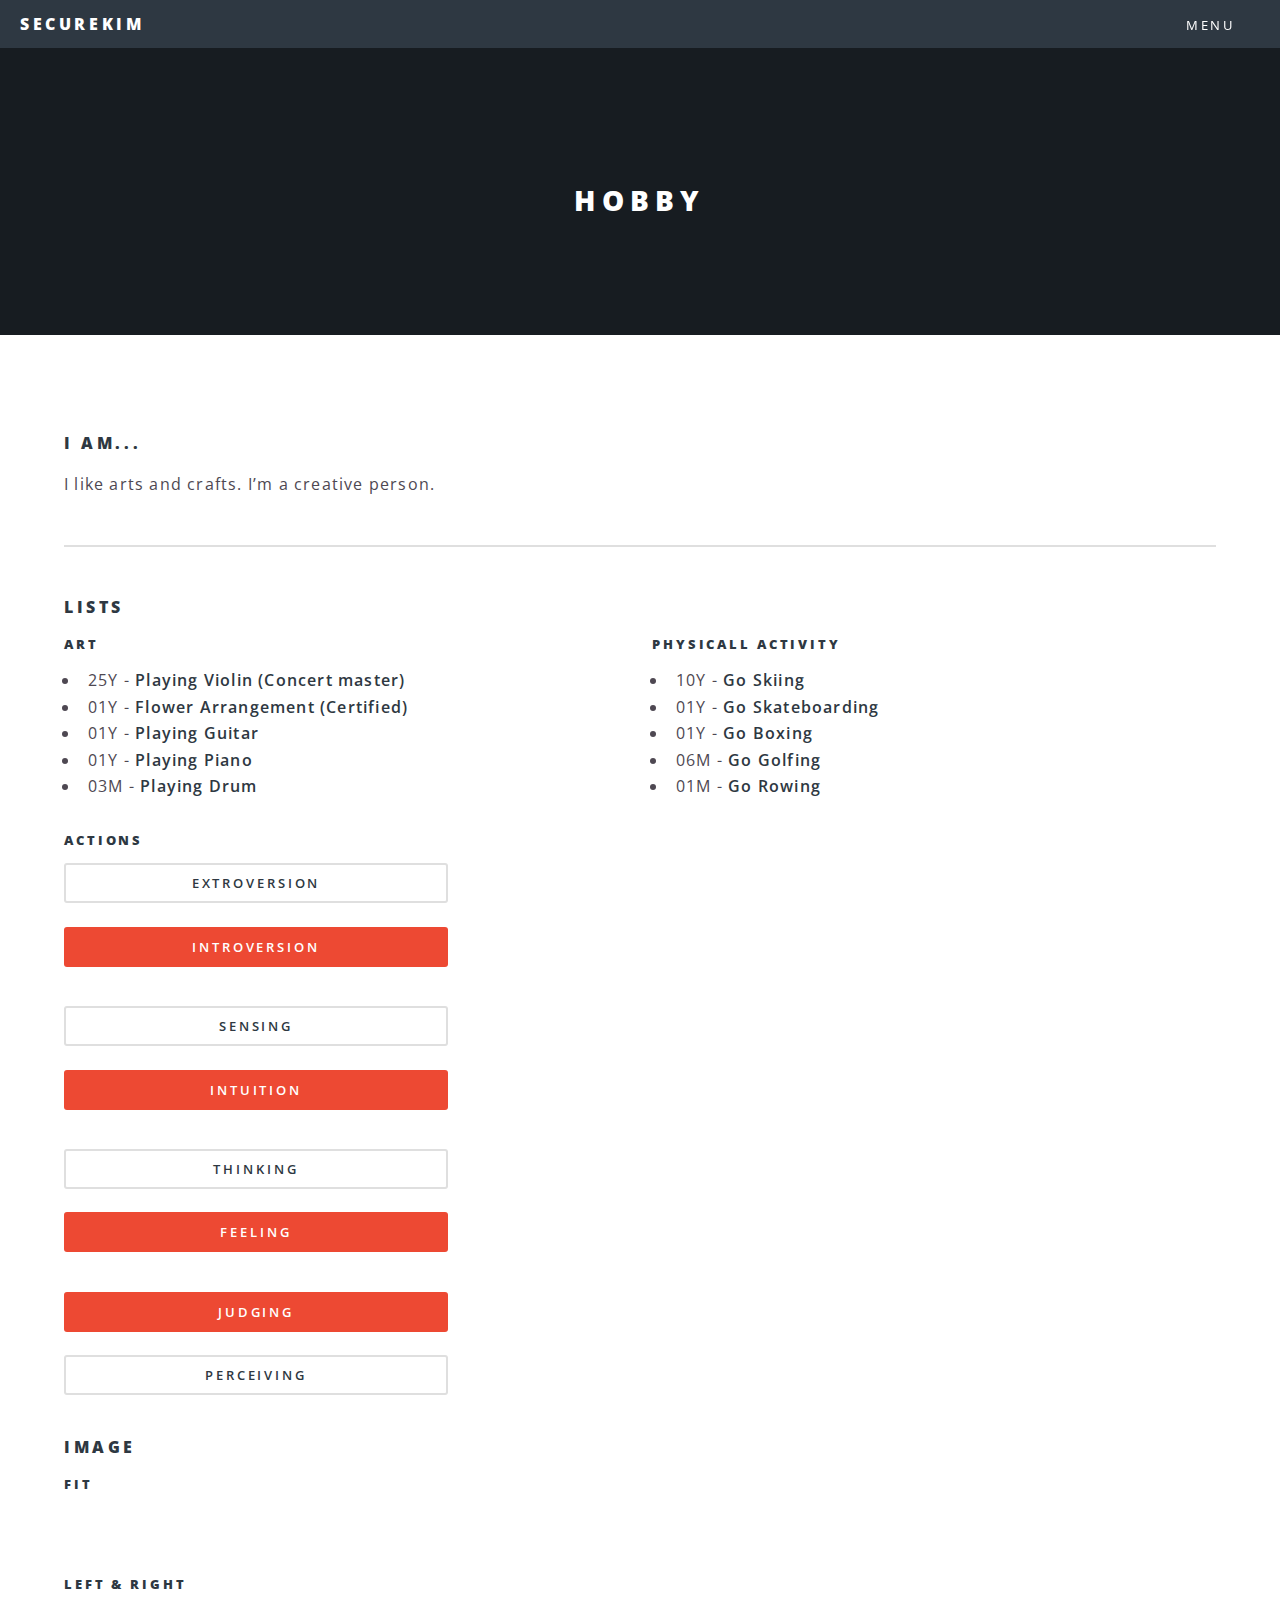
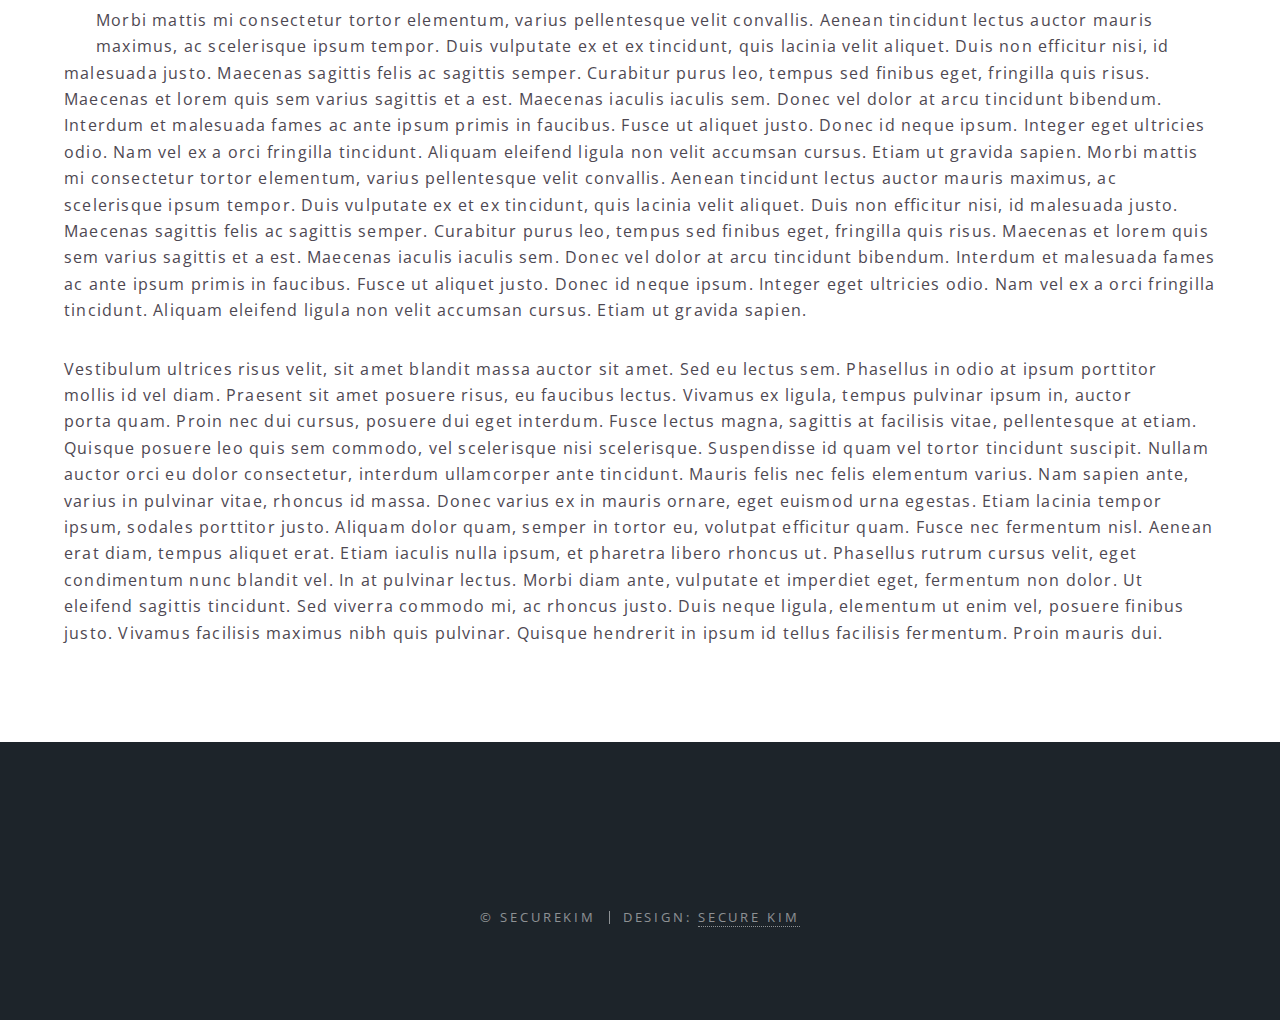
==== commit dae9ddda: "Change hobby page" ====
--- a/hobby.html
+++ b/hobby.html
@@ -42,7 +42,7 @@
 
 								<section>
 									<h4>I am...</h4>
-									<p>I like arts and crafts. I’m a creative person, and like doing things with my hands.</p>
+									<p>I like arts and crafts. I’m a creative person.</p>
 									<hr />
 								</section>
 
@@ -52,8 +52,8 @@
 										<div class="col-6 col-12-medium">
 											<h5>ART</h5>
 											<ul>
-												<li>25Y - <b>Playing Violin</b></li>
-												<li>01Y - <b>Flower Arrangement</b></li>
+												<li>25Y - <b>Playing Violin (Concert master)</b></li>
+												<li>01Y - <b>Flower Arrangement (Certified)</b></li>
 												<li>01Y - <b>Playing Guitar</b></li>
 												<li>01Y - <b>Playing Piano</b></li>
 												<li>03M - <b>Playing Drum</b></li>
@@ -66,227 +66,32 @@
 												<li>01Y - <b>Go Skateboarding</b></li>
 												<li>01Y - <b>Go Boxing</b></li>
 												<li>06M - <b>Go Golfing</b></li>
-											</ul>
-											<h5>Icons</h5>
-											<ul class="icons">
-												<li><a href="#" class="icon fa-mitten"><span class="label">Twitter</span></a></li>
-												<li><a href="#" class="icon fa-facebook"><span class="label">Facebook</span></a></li>
-												<li><a href="#" class="icon fa-instagram"><span class="label">Instagram</span></a></li>
-												<li><a href="#" class="icon fa-github"><span class="label">Github</span></a></li>
+												<li>01M - <b>Go Rowing</b></li>
 											</ul>
 										</div>
 									</div>
 									<h5>Actions</h5>
 									<div class="row">
+										
 										<div class="col-6 col-12-medium">
-											<ul class="actions">
-												<li><a href="#" class="button primary">Default</a></li>
-												<li><a href="#" class="button">Default</a></li>
-											</ul>
-											<ul class="actions small">
-												<li><a href="#" class="button primary small">Small</a></li>
-												<li><a href="#" class="button small">Small</a></li>
+											<ul class="actions stacked">
+												<li><a href="#" class="button fit">Extroversion</a></li>
+												<li><a href="#" class="button primary fit">Introversion</a></li>
 											</ul>
 											<ul class="actions stacked">
-												<li><a href="#" class="button primary">Default</a></li>
-												<li><a href="#" class="button">Default</a></li>
+												<li><a href="#" class="button small fit">Sensing</a></li>
+												<li><a href="#" class="button primary small fit">iNtuition</a></li>
 											</ul>
 											<ul class="actions stacked">
-												<li><a href="#" class="button primary small">Small</a></li>
-												<li><a href="#" class="button small">Small</a></li>
-											</ul>
-										</div>
-										<div class="col-6 col-12-medium">
-											<ul class="actions stacked">
-												<li><a href="#" class="button primary fit">Default</a></li>
-												<li><a href="#" class="button fit">Default</a></li>
+												<li><a href="#" class="button fit">Thinking</a></li>
+												<li><a href="#" class="button primary fit">Feeling</a></li>
 											</ul>
 											<ul class="actions stacked">
-												<li><a href="#" class="button primary small fit">Small</a></li>
-												<li><a href="#" class="button small fit">Small</a></li>
+												<li><a href="#" class="button primary small fit">Judging</a></li>
+												<li><a href="#" class="button small fit">Perceiving</a></li>
 											</ul>
 										</div>
 									</div>
-								</section>
-
-								<section>
-									<h4>Table</h4>
-									<h5>Default</h5>
-									<div class="table-wrapper">
-										<table>
-											<thead>
-												<tr>
-													<th>Name</th>
-													<th>Description</th>
-													<th>Price</th>
-												</tr>
-											</thead>
-											<tbody>
-												<tr>
-													<td>Item One</td>
-													<td>Ante turpis integer aliquet porttitor.</td>
-													<td>29.99</td>
-												</tr>
-												<tr>
-													<td>Item Two</td>
-													<td>Vis ac commodo adipiscing arcu aliquet.</td>
-													<td>19.99</td>
-												</tr>
-												<tr>
-													<td>Item Three</td>
-													<td> Morbi faucibus arcu accumsan lorem.</td>
-													<td>29.99</td>
-												</tr>
-												<tr>
-													<td>Item Four</td>
-													<td>Vitae integer tempus condimentum.</td>
-													<td>19.99</td>
-												</tr>
-												<tr>
-													<td>Item Five</td>
-													<td>Ante turpis integer aliquet porttitor.</td>
-													<td>29.99</td>
-												</tr>
-											</tbody>
-											<tfoot>
-												<tr>
-													<td colspan="2"></td>
-													<td>100.00</td>
-												</tr>
-											</tfoot>
-										</table>
-									</div>
-
-									<h5>Alternate</h5>
-									<div class="table-wrapper">
-										<table class="alt">
-											<thead>
-												<tr>
-													<th>Name</th>
-													<th>Description</th>
-													<th>Price</th>
-												</tr>
-											</thead>
-											<tbody>
-												<tr>
-													<td>Item One</td>
-													<td>Ante turpis integer aliquet porttitor.</td>
-													<td>29.99</td>
-												</tr>
-												<tr>
-													<td>Item Two</td>
-													<td>Vis ac commodo adipiscing arcu aliquet.</td>
-													<td>19.99</td>
-												</tr>
-												<tr>
-													<td>Item Three</td>
-													<td> Morbi faucibus arcu accumsan lorem.</td>
-													<td>29.99</td>
-												</tr>
-												<tr>
-													<td>Item Four</td>
-													<td>Vitae integer tempus condimentum.</td>
-													<td>19.99</td>
-												</tr>
-												<tr>
-													<td>Item Five</td>
-													<td>Ante turpis integer aliquet porttitor.</td>
-													<td>29.99</td>
-												</tr>
-											</tbody>
-											<tfoot>
-												<tr>
-													<td colspan="2"></td>
-													<td>100.00</td>
-												</tr>
-											</tfoot>
-										</table>
-									</div>
-								</section>
-
-								<section>
-									<h4>Buttons</h4>
-									<ul class="actions">
-										<li><a href="#" class="button primary">Primary</a></li>
-										<li><a href="#" class="button">Default</a></li>
-									</ul>
-									<ul class="actions">
-										<li><a href="#" class="button large">Large</a></li>
-										<li><a href="#" class="button">Default</a></li>
-										<li><a href="#" class="button small">Small</a></li>
-									</ul>
-									<ul class="actions fit">
-										<li><a href="#" class="button fit">Fit</a></li>
-										<li><a href="#" class="button primary fit">Fit</a></li>
-										<li><a href="#" class="button fit">Fit</a></li>
-									</ul>
-									<ul class="actions fit small">
-										<li><a href="#" class="button primary fit small">Fit + Small</a></li>
-										<li><a href="#" class="button fit small">Fit + Small</a></li>
-										<li><a href="#" class="button primary fit small">Fit + Small</a></li>
-									</ul>
-									<ul class="actions">
-										<li><a href="#" class="button primary icon fa-download">Icon</a></li>
-										<li><a href="#" class="button icon fa-download">Icon</a></li>
-									</ul>
-									<ul class="actions">
-										<li><span class="button primary disabled">Disabled</span></li>
-										<li><span class="button disabled">Disabled</span></li>
-									</ul>
-								</section>
-
-								<section>
-									<h4>Form</h4>
-									<form method="post" action="#">
-										<div class="row gtr-uniform">
-											<div class="col-6 col-12-xsmall">
-												<input type="text" name="demo-name" id="demo-name" value="" placeholder="Name" />
-											</div>
-											<div class="col-6 col-12-xsmall">
-												<input type="email" name="demo-email" id="demo-email" value="" placeholder="Email" />
-											</div>
-											<div class="col-12">
-												<select name="demo-category" id="demo-category">
-													<option value="">- Category -</option>
-													<option value="1">Manufacturing</option>
-													<option value="1">Shipping</option>
-													<option value="1">Administration</option>
-													<option value="1">Human Resources</option>
-												</select>
-											</div>
-											<div class="col-4 col-12-small">
-												<input type="radio" id="demo-priority-low" name="demo-priority" checked>
-												<label for="demo-priority-low">Low</label>
-											</div>
-											<div class="col-4 col-12-small">
-												<input type="radio" id="demo-priority-normal" name="demo-priority">
-												<label for="demo-priority-normal">Normal</label>
-											</div>
-											<div class="col-4 col-12-small">
-												<input type="radio" id="demo-priority-high" name="demo-priority">
-												<label for="demo-priority-high">High</label>
-											</div>
-											<div class="col-6 col-12-small">
-												<input type="checkbox" id="demo-copy" name="demo-copy">
-												<label for="demo-copy">Email me a copy</label>
-											</div>
-											<div class="col-6 col-12-small">
-												<input type="checkbox" id="demo-human" name="demo-human" checked>
-												<label for="demo-human">Not a robot</label>
-											</div>
-											<div class="col-12">
-												<textarea name="demo-message" id="demo-message" placeholder="Enter your message" rows="6"></textarea>
-											</div>
-											<div class="col-12">
-												<ul class="actions">
-													<li><input type="submit" value="Send Message" class="primary" /></li>
-													<li><input type="reset" value="Reset" /></li>
-												</ul>
-											</div>
-										</div>
-									</form>
-								</section>
-
 								<section>
 									<h4>Image</h4>
 									<h5>Fit</h5>
@@ -314,18 +119,18 @@
 					</article>
 
 				<!-- Footer -->
-					<footer id="footer">
-						<ul class="icons">
-							<li><a href="#" class="icon fa-twitter"><span class="label">Twitter</span></a></li>
-							<li><a href="#" class="icon fa-facebook"><span class="label">Facebook</span></a></li>
-							<li><a href="#" class="icon fa-instagram"><span class="label">Instagram</span></a></li>
-							<li><a href="#" class="icon fa-dribbble"><span class="label">Dribbble</span></a></li>
-							<li><a href="#" class="icon fa-envelope-o"><span class="label">Email</span></a></li>
-						</ul>
-						<ul class="copyright">
-							<li>&copy; Untitled</li><li>Design: <a href="http://html5up.net">HTML5 UP</a></li>
-						</ul>
-					</footer>
+				<footer id="footer">
+					<ul class="icons">
+						<li><a href="https://twitter.com/A9MxSODM51CGuQK" class="icon fa-twitter"><span class="label">Twitter</span></a></li>
+						<li><a href="https://facebook.com/securekim" class="icon fa-facebook"><span class="label">Facebook</span></a></li>
+						<li><a href="https://www.instagram.com/sisby/" class="icon fa-instagram"><span class="label">Instagram</span></a></li>
+						<!-- <li><a href="#" class="icon fa-dribbble"><span class="label">Dribbble</span></a></li> -->
+						<li><a href="mailto:admin@securekim.com" class="icon fa-envelope-o"><span class="label">Email</span></a></li>
+					</ul>
+					<ul class="copyright">
+						<li>&copy; Securekim</li><li>Design: <a href="https://blog.securekim.com">Secure kim</a></li>
+					</ul>
+				</footer>
 
 			</div>
 
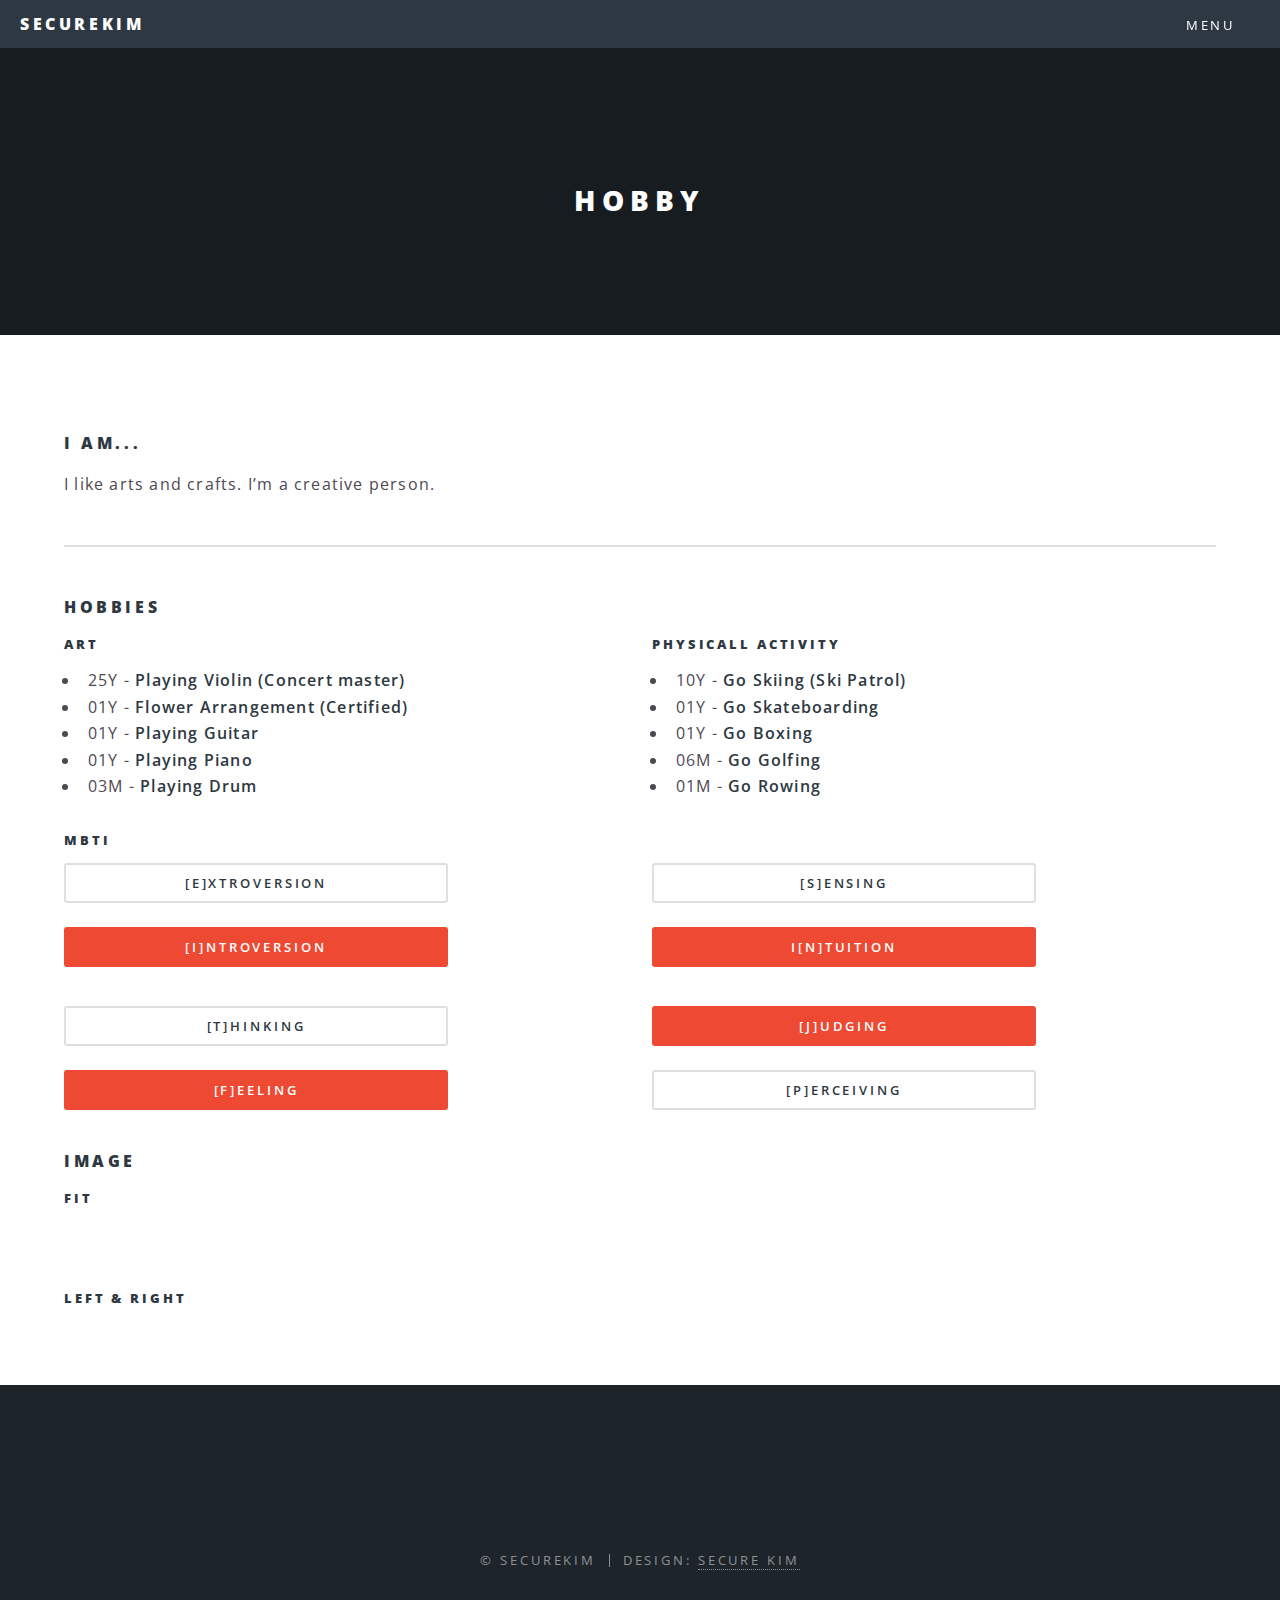
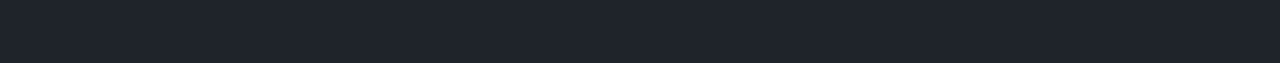
==== commit d2aefdfc: "Change structure" ====
--- a/hobby.html
+++ b/hobby.html
@@ -8,10 +8,8 @@
 		<noscript><link rel="stylesheet" href="assets/css/noscript.css" /></noscript>
 	</head>
 	<body class="is-preload">
-
 		<!-- Page Wrapper -->
 			<div id="page-wrapper">
-
 				<!-- Header -->
 					<header id="header">
 						<h1><a href="index.html">Securekim</a></h1>
@@ -47,7 +45,7 @@
 								</section>
 
 								<section>
-									<h4>Lists</h4>
+									<h4>HOBBIES</h4>
 									<div class="row">
 										<div class="col-6 col-12-medium">
 											<h5>ART</h5>
@@ -62,7 +60,7 @@
 										<div class="col-6 col-12-medium">
 											<h5>Physicall activity</h5>
 											<ul>
-												<li>10Y - <b>Go Skiing</b></li>
+												<li>10Y - <b>Go Skiing (Ski Patrol)</b></li>
 												<li>01Y - <b>Go Skateboarding</b></li>
 												<li>01Y - <b>Go Boxing</b></li>
 												<li>06M - <b>Go Golfing</b></li>
@@ -70,25 +68,28 @@
 											</ul>
 										</div>
 									</div>
-									<h5>Actions</h5>
+									<h5>MBTI</h5>
 									<div class="row">
 										
 										<div class="col-6 col-12-medium">
 											<ul class="actions stacked">
-												<li><a href="#" class="button fit">Extroversion</a></li>
-												<li><a href="#" class="button primary fit">Introversion</a></li>
+												<li><a href="#" class="button fit">[E]xtroversion</a></li>
+												<li><a href="#" class="button primary fit">[I]ntroversion</a></li>
 											</ul>
 											<ul class="actions stacked">
-												<li><a href="#" class="button small fit">Sensing</a></li>
-												<li><a href="#" class="button primary small fit">iNtuition</a></li>
+												<li><a href="#" class="button fit">[T]hinking</a></li>
+												<li><a href="#" class="button primary fit">[F]eeling</a></li>
+											</ul>
+										</div>
+
+										<div class="col-6 col-12-medium">
+											<ul class="actions stacked">
+												<li><a href="#" class="button small fit">[S]ensing</a></li>
+												<li><a href="#" class="button primary small fit">i[N]tuition</a></li>
 											</ul>
 											<ul class="actions stacked">
-												<li><a href="#" class="button fit">Thinking</a></li>
-												<li><a href="#" class="button primary fit">Feeling</a></li>
-											</ul>
-											<ul class="actions stacked">
-												<li><a href="#" class="button primary small fit">Judging</a></li>
-												<li><a href="#" class="button small fit">Perceiving</a></li>
+												<li><a href="#" class="button primary small fit">[J]udging</a></li>
+												<li><a href="#" class="button small fit">[P]erceiving</a></li>
 											</ul>
 										</div>
 									</div>
@@ -110,10 +111,9 @@
 										</div>
 									</div>
 									<h5>Left &amp; Right</h5>
-									<p><span class="image left"><img src="images/pic04.jpg" alt="" /></span>Morbi mattis mi consectetur tortor elementum, varius pellentesque velit convallis. Aenean tincidunt lectus auctor mauris maximus, ac scelerisque ipsum tempor. Duis vulputate ex et ex tincidunt, quis lacinia velit aliquet. Duis non efficitur nisi, id malesuada justo. Maecenas sagittis felis ac sagittis semper. Curabitur purus leo, tempus sed finibus eget, fringilla quis risus. Maecenas et lorem quis sem varius sagittis et a est. Maecenas iaculis iaculis sem. Donec vel dolor at arcu tincidunt bibendum. Interdum et malesuada fames ac ante ipsum primis in faucibus. Fusce ut aliquet justo. Donec id neque ipsum. Integer eget ultricies odio. Nam vel ex a orci fringilla tincidunt. Aliquam eleifend ligula non velit accumsan cursus. Etiam ut gravida sapien. Morbi mattis mi consectetur tortor elementum, varius pellentesque velit convallis. Aenean tincidunt lectus auctor mauris maximus, ac scelerisque ipsum tempor. Duis vulputate ex et ex tincidunt, quis lacinia velit aliquet. Duis non efficitur nisi, id malesuada justo. Maecenas sagittis felis ac sagittis semper. Curabitur purus leo, tempus sed finibus eget, fringilla quis risus. Maecenas et lorem quis sem varius sagittis et a est. Maecenas iaculis iaculis sem. Donec vel dolor at arcu tincidunt bibendum. Interdum et malesuada fames ac ante ipsum primis in faucibus. Fusce ut aliquet justo. Donec id neque ipsum. Integer eget ultricies odio. Nam vel ex a orci fringilla tincidunt. Aliquam eleifend ligula non velit accumsan cursus. Etiam ut gravida sapien.</p>
-									<p><span class="image right"><img src="images/pic05.jpg" alt="" /></span>Vestibulum ultrices risus velit, sit amet blandit massa auctor sit amet. Sed eu lectus sem. Phasellus in odio at ipsum porttitor mollis id vel diam. Praesent sit amet posuere risus, eu faucibus lectus. Vivamus ex ligula, tempus pulvinar ipsum in, auctor porta quam. Proin nec dui cursus, posuere dui eget interdum. Fusce lectus magna, sagittis at facilisis vitae, pellentesque at etiam. Quisque posuere leo quis sem commodo, vel scelerisque nisi scelerisque. Suspendisse id quam vel tortor tincidunt suscipit. Nullam auctor orci eu dolor consectetur, interdum ullamcorper ante tincidunt. Mauris felis nec felis elementum varius. Nam sapien ante, varius in pulvinar vitae, rhoncus id massa. Donec varius ex in mauris ornare, eget euismod urna egestas. Etiam lacinia tempor ipsum, sodales porttitor justo. Aliquam dolor quam, semper in tortor eu, volutpat efficitur quam. Fusce nec fermentum nisl. Aenean erat diam, tempus aliquet erat. Etiam iaculis nulla ipsum, et pharetra libero rhoncus ut. Phasellus rutrum cursus velit, eget condimentum nunc blandit vel. In at pulvinar lectus. Morbi diam ante, vulputate et imperdiet eget, fermentum non dolor. Ut eleifend sagittis tincidunt. Sed viverra commodo mi, ac rhoncus justo. Duis neque ligula, elementum ut enim vel, posuere finibus justo. Vivamus facilisis maximus nibh quis pulvinar. Quisque hendrerit in ipsum id tellus facilisis fermentum. Proin mauris dui.</p>
+									<!-- <p><span class="image left"><img src="images/pic04.jpg" alt="" /></span>Morbi mattis mi consectetur tortor elementum, varius pellentesque velit convallis. Aenean tincidunt lectus auctor mauris maximus, ac scelerisque ipsum tempor. Duis vulputate ex et ex tincidunt, quis lacinia velit aliquet. Duis non efficitur nisi, id malesuada justo. Maecenas sagittis felis ac sagittis semper. Curabitur purus leo, tempus sed finibus eget, fringilla quis risus. Maecenas et lorem quis sem varius sagittis et a est. Maecenas iaculis iaculis sem. Donec vel dolor at arcu tincidunt bibendum. Interdum et malesuada fames ac ante ipsum primis in faucibus. Fusce ut aliquet justo. Donec id neque ipsum. Integer eget ultricies odio. Nam vel ex a orci fringilla tincidunt. Aliquam eleifend ligula non velit accumsan cursus. Etiam ut gravida sapien. Morbi mattis mi consectetur tortor elementum, varius pellentesque velit convallis. Aenean tincidunt lectus auctor mauris maximus, ac scelerisque ipsum tempor. Duis vulputate ex et ex tincidunt, quis lacinia velit aliquet. Duis non efficitur nisi, id malesuada justo. Maecenas sagittis felis ac sagittis semper. Curabitur purus leo, tempus sed finibus eget, fringilla quis risus. Maecenas et lorem quis sem varius sagittis et a est. Maecenas iaculis iaculis sem. Donec vel dolor at arcu tincidunt bibendum. Interdum et malesuada fames ac ante ipsum primis in faucibus. Fusce ut aliquet justo. Donec id neque ipsum. Integer eget ultricies odio. Nam vel ex a orci fringilla tincidunt. Aliquam eleifend ligula non velit accumsan cursus. Etiam ut gravida sapien.</p> -->
+									<!-- <p><span class="image right"><img src="images/pic05.jpg" alt="" /></span>Vestibulum ultrices risus velit, sit amet blandit massa auctor sit amet. Sed eu lectus sem. Phasellus in odio at ipsum porttitor mollis id vel diam. Praesent sit amet posuere risus, eu faucibus lectus. Vivamus ex ligula, tempus pulvinar ipsum in, auctor porta quam. Proin nec dui cursus, posuere dui eget interdum. Fusce lectus magna, sagittis at facilisis vitae, pellentesque at etiam. Quisque posuere leo quis sem commodo, vel scelerisque nisi scelerisque. Suspendisse id quam vel tortor tincidunt suscipit. Nullam auctor orci eu dolor consectetur, interdum ullamcorper ante tincidunt. Mauris felis nec felis elementum varius. Nam sapien ante, varius in pulvinar vitae, rhoncus id massa. Donec varius ex in mauris ornare, eget euismod urna egestas. Etiam lacinia tempor ipsum, sodales porttitor justo. Aliquam dolor quam, semper in tortor eu, volutpat efficitur quam. Fusce nec fermentum nisl. Aenean erat diam, tempus aliquet erat. Etiam iaculis nulla ipsum, et pharetra libero rhoncus ut. Phasellus rutrum cursus velit, eget condimentum nunc blandit vel. In at pulvinar lectus. Morbi diam ante, vulputate et imperdiet eget, fermentum non dolor. Ut eleifend sagittis tincidunt. Sed viverra commodo mi, ac rhoncus justo. Duis neque ligula, elementum ut enim vel, posuere finibus justo. Vivamus facilisis maximus nibh quis pulvinar. Quisque hendrerit in ipsum id tellus facilisis fermentum. Proin mauris dui.</p> -->
 								</section>
-
 							</div>
 						</section>
 					</article>
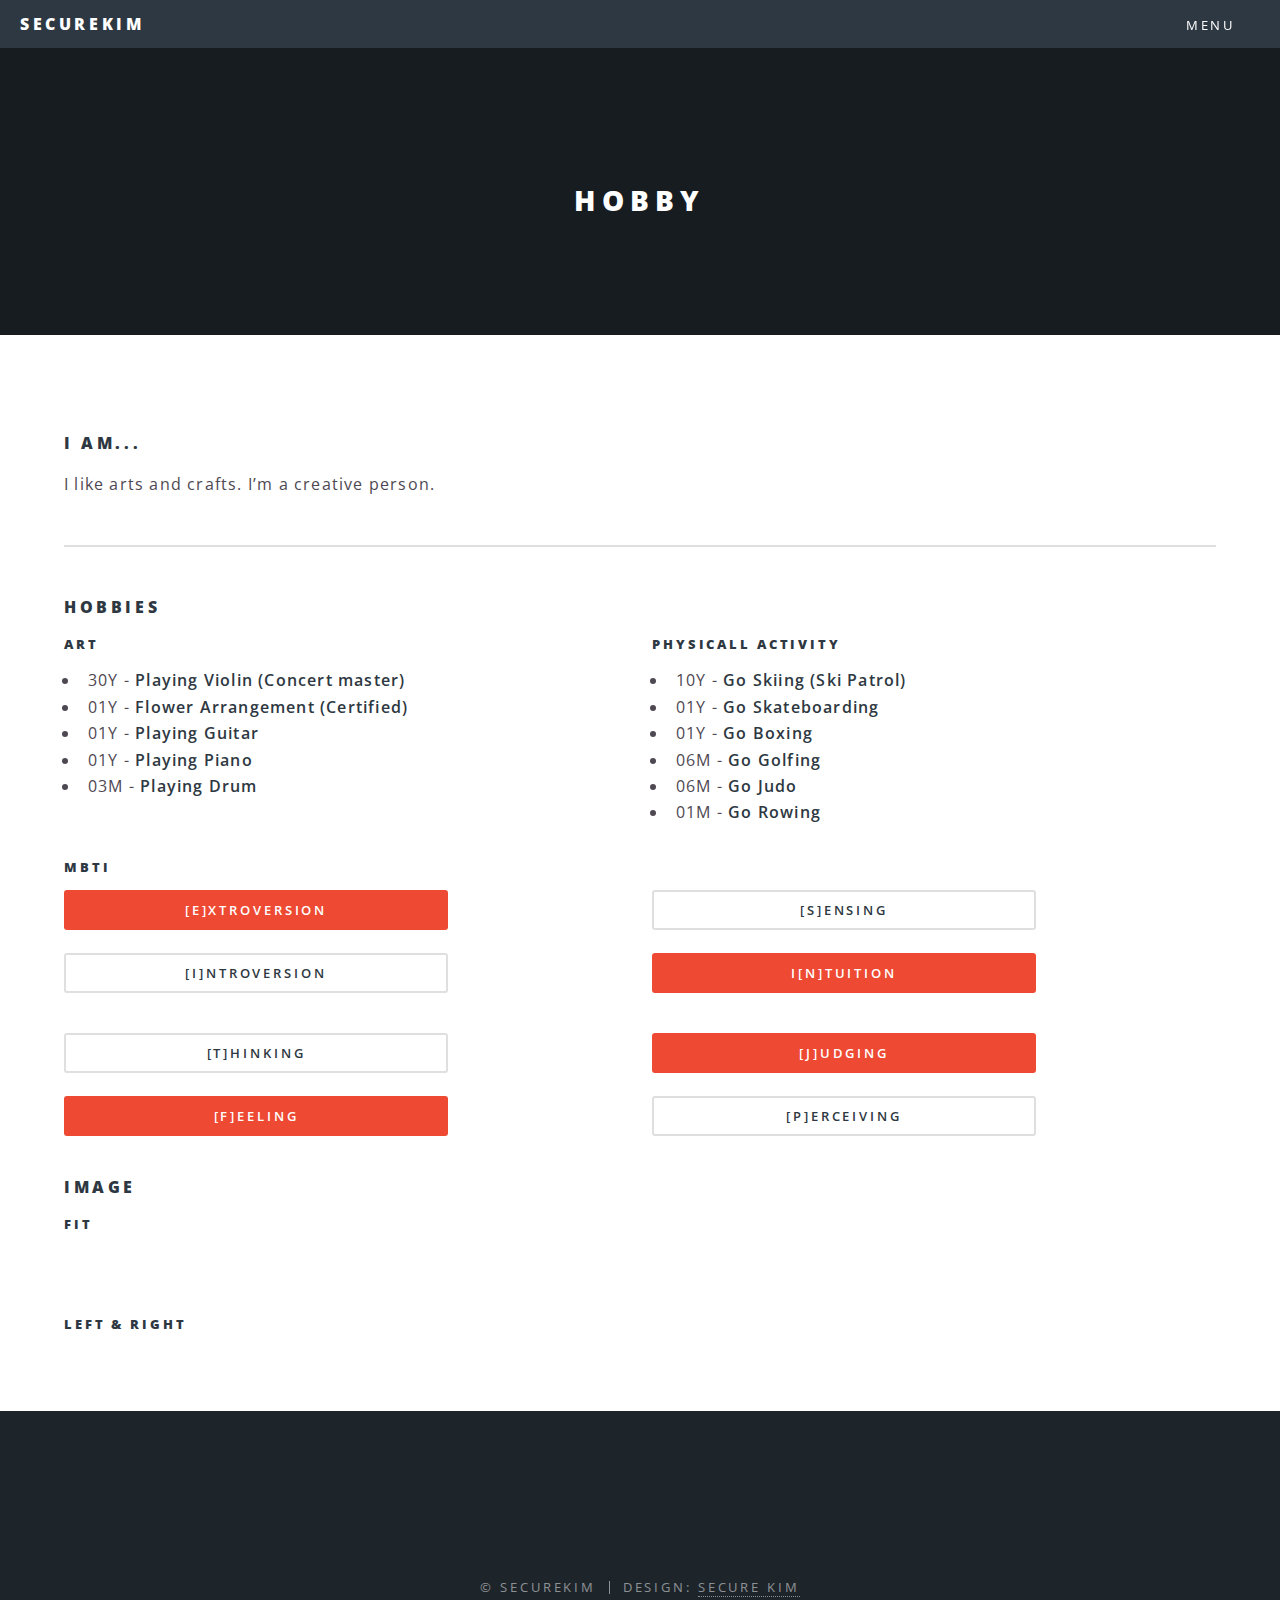
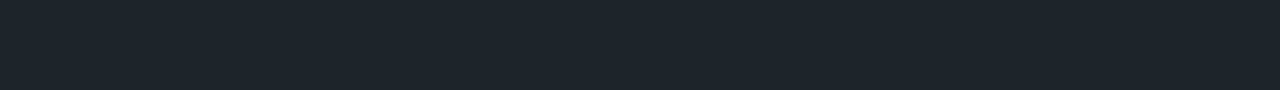
==== commit 252ac079: "Update hobby.html" ====
--- a/hobby.html
+++ b/hobby.html
@@ -50,7 +50,7 @@
 										<div class="col-6 col-12-medium">
 											<h5>ART</h5>
 											<ul>
-												<li>25Y - <b>Playing Violin (Concert master)</b></li>
+												<li>30Y - <b>Playing Violin (Concert master)</b></li>
 												<li>01Y - <b>Flower Arrangement (Certified)</b></li>
 												<li>01Y - <b>Playing Guitar</b></li>
 												<li>01Y - <b>Playing Piano</b></li>
@@ -64,6 +64,7 @@
 												<li>01Y - <b>Go Skateboarding</b></li>
 												<li>01Y - <b>Go Boxing</b></li>
 												<li>06M - <b>Go Golfing</b></li>
+												<li>06M - <b>Go Judo</b>
 												<li>01M - <b>Go Rowing</b></li>
 											</ul>
 										</div>
@@ -73,8 +74,8 @@
 										
 										<div class="col-6 col-12-medium">
 											<ul class="actions stacked">
-												<li><a href="#" class="button fit">[E]xtroversion</a></li>
-												<li><a href="#" class="button primary fit">[I]ntroversion</a></li>
+												<li><a href="#" class="button primary fit">[E]xtroversion</a></li>
+												<li><a href="#" class="button fit">[I]ntroversion</a></li>
 											</ul>
 											<ul class="actions stacked">
 												<li><a href="#" class="button fit">[T]hinking</a></li>
@@ -144,4 +145,4 @@
 			<script src="assets/js/main.js"></script>
 
 	</body>
-</html>+</html>
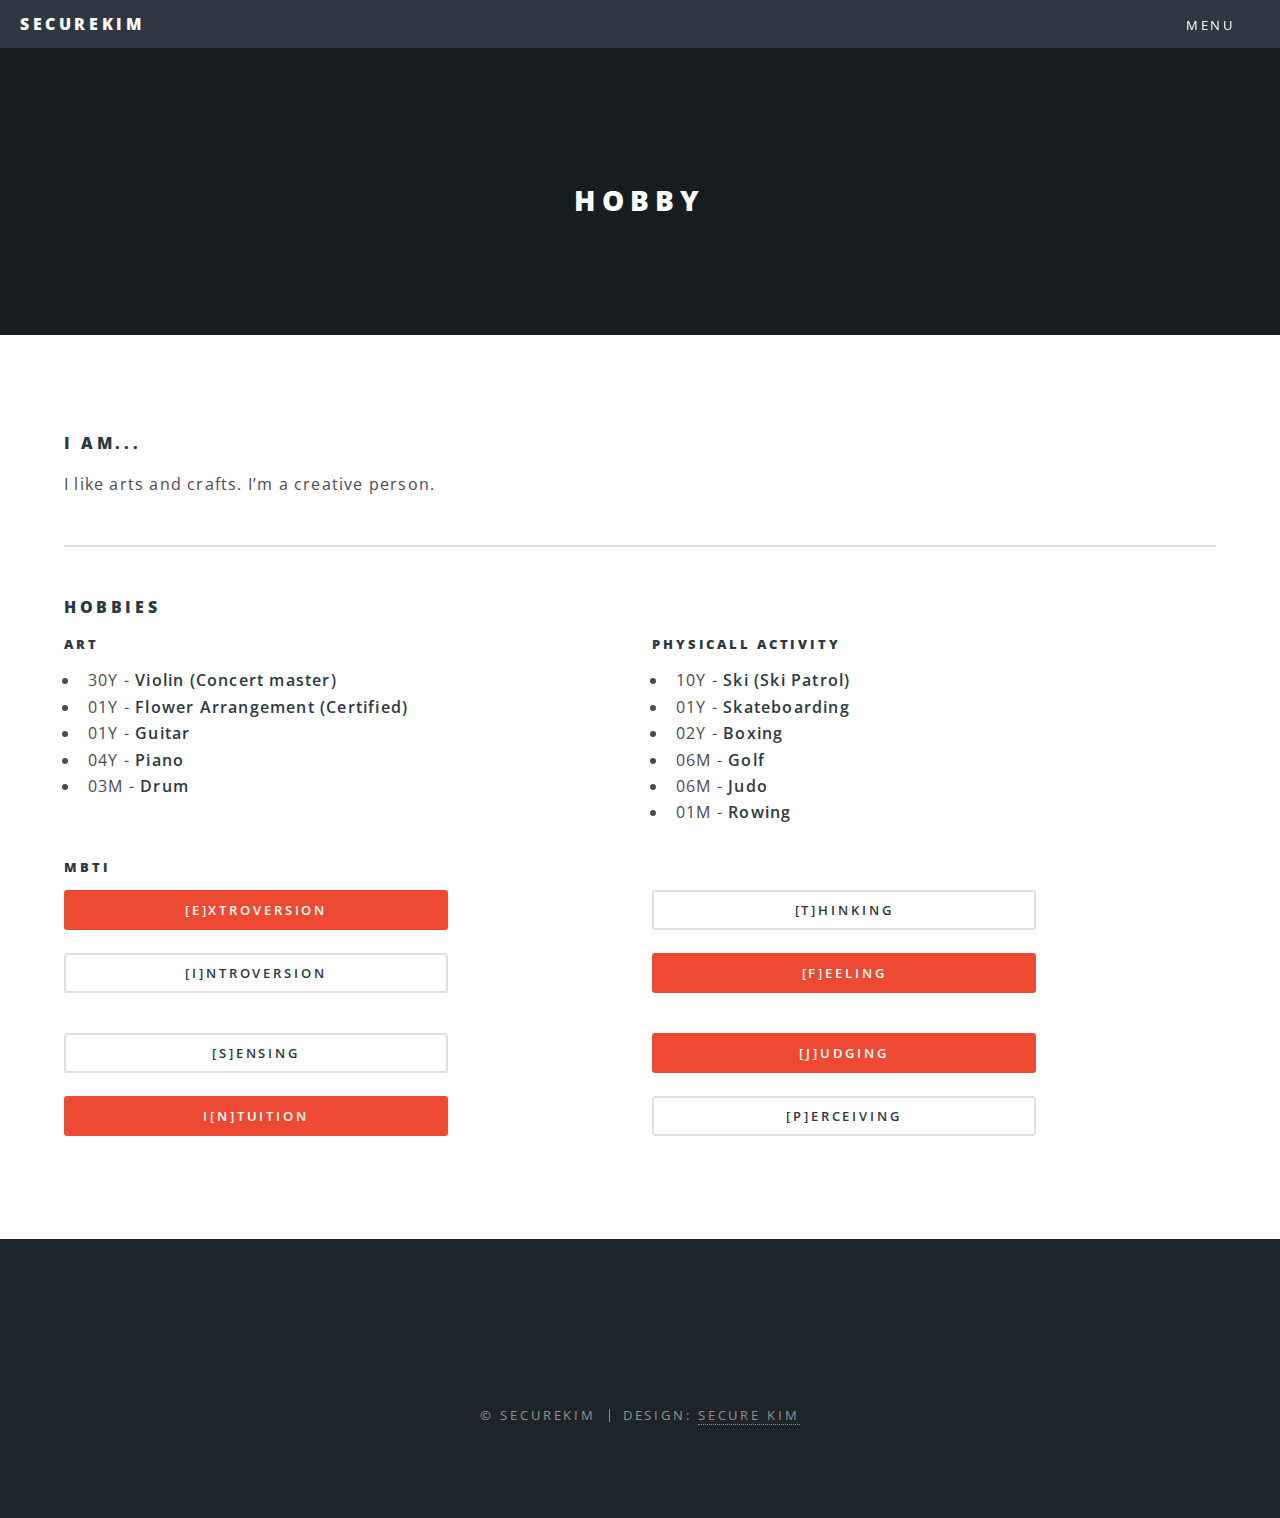
==== commit 55dc49db: "Update hobby.html" ====
--- a/hobby.html
+++ b/hobby.html
@@ -50,22 +50,22 @@
 										<div class="col-6 col-12-medium">
 											<h5>ART</h5>
 											<ul>
-												<li>30Y - <b>Playing Violin (Concert master)</b></li>
+												<li>30Y - <b>Violin (Concert master)</b></li>
 												<li>01Y - <b>Flower Arrangement (Certified)</b></li>
-												<li>01Y - <b>Playing Guitar</b></li>
-												<li>01Y - <b>Playing Piano</b></li>
-												<li>03M - <b>Playing Drum</b></li>
+												<li>01Y - <b>Guitar</b></li>
+												<li>04Y - <b>Piano</b></li>
+												<li>03M - <b>Drum</b></li>
 											</ul>
 										</div>
 										<div class="col-6 col-12-medium">
 											<h5>Physicall activity</h5>
 											<ul>
-												<li>10Y - <b>Go Skiing (Ski Patrol)</b></li>
-												<li>01Y - <b>Go Skateboarding</b></li>
-												<li>01Y - <b>Go Boxing</b></li>
-												<li>06M - <b>Go Golfing</b></li>
-												<li>06M - <b>Go Judo</b>
-												<li>01M - <b>Go Rowing</b></li>
+												<li>10Y - <b>Ski (Ski Patrol)</b></li>
+												<li>01Y - <b>Skateboarding</b></li>
+												<li>02Y - <b>Boxing</b></li>
+												<li>06M - <b>Golf</b></li>
+												<li>06M - <b>Judo</b>
+												<li>01M - <b>Rowing</b></li>
 											</ul>
 										</div>
 									</div>
@@ -78,15 +78,15 @@
 												<li><a href="#" class="button fit">[I]ntroversion</a></li>
 											</ul>
 											<ul class="actions stacked">
-												<li><a href="#" class="button fit">[T]hinking</a></li>
-												<li><a href="#" class="button primary fit">[F]eeling</a></li>
+												<li><a href="#" class="button small fit">[S]ensing</a></li>
+												<li><a href="#" class="button primary small fit">i[N]tuition</a></li>
 											</ul>
 										</div>
 
 										<div class="col-6 col-12-medium">
 											<ul class="actions stacked">
-												<li><a href="#" class="button small fit">[S]ensing</a></li>
-												<li><a href="#" class="button primary small fit">i[N]tuition</a></li>
+												<li><a href="#" class="button fit">[T]hinking</a></li>
+												<li><a href="#" class="button primary fit">[F]eeling</a></li>
 											</ul>
 											<ul class="actions stacked">
 												<li><a href="#" class="button primary small fit">[J]udging</a></li>
@@ -94,27 +94,6 @@
 											</ul>
 										</div>
 									</div>
-								<section>
-									<h4>Image</h4>
-									<h5>Fit</h5>
-									<div class="box alt">
-										<div class="row gtr-50 gtr-uniform">
-											<div class="col-12"><span class="image fit"><img src="images/banner.jpg" alt="" /></span></div>
-											<div class="col-4"><span class="image fit"><img src="images/pic01.jpg" alt="" /></span></div>
-											<div class="col-4"><span class="image fit"><img src="images/pic02.jpg" alt="" /></span></div>
-											<div class="col-4"><span class="image fit"><img src="images/pic03.jpg" alt="" /></span></div>
-											<div class="col-4"><span class="image fit"><img src="images/pic03.jpg" alt="" /></span></div>
-											<div class="col-4"><span class="image fit"><img src="images/pic02.jpg" alt="" /></span></div>
-											<div class="col-4"><span class="image fit"><img src="images/pic01.jpg" alt="" /></span></div>
-											<div class="col-4"><span class="image fit"><img src="images/pic02.jpg" alt="" /></span></div>
-											<div class="col-4"><span class="image fit"><img src="images/pic01.jpg" alt="" /></span></div>
-											<div class="col-4"><span class="image fit"><img src="images/pic03.jpg" alt="" /></span></div>
-										</div>
-									</div>
-									<h5>Left &amp; Right</h5>
-									<!-- <p><span class="image left"><img src="images/pic04.jpg" alt="" /></span>Morbi mattis mi consectetur tortor elementum, varius pellentesque velit convallis. Aenean tincidunt lectus auctor mauris maximus, ac scelerisque ipsum tempor. Duis vulputate ex et ex tincidunt, quis lacinia velit aliquet. Duis non efficitur nisi, id malesuada justo. Maecenas sagittis felis ac sagittis semper. Curabitur purus leo, tempus sed finibus eget, fringilla quis risus. Maecenas et lorem quis sem varius sagittis et a est. Maecenas iaculis iaculis sem. Donec vel dolor at arcu tincidunt bibendum. Interdum et malesuada fames ac ante ipsum primis in faucibus. Fusce ut aliquet justo. Donec id neque ipsum. Integer eget ultricies odio. Nam vel ex a orci fringilla tincidunt. Aliquam eleifend ligula non velit accumsan cursus. Etiam ut gravida sapien. Morbi mattis mi consectetur tortor elementum, varius pellentesque velit convallis. Aenean tincidunt lectus auctor mauris maximus, ac scelerisque ipsum tempor. Duis vulputate ex et ex tincidunt, quis lacinia velit aliquet. Duis non efficitur nisi, id malesuada justo. Maecenas sagittis felis ac sagittis semper. Curabitur purus leo, tempus sed finibus eget, fringilla quis risus. Maecenas et lorem quis sem varius sagittis et a est. Maecenas iaculis iaculis sem. Donec vel dolor at arcu tincidunt bibendum. Interdum et malesuada fames ac ante ipsum primis in faucibus. Fusce ut aliquet justo. Donec id neque ipsum. Integer eget ultricies odio. Nam vel ex a orci fringilla tincidunt. Aliquam eleifend ligula non velit accumsan cursus. Etiam ut gravida sapien.</p> -->
-									<!-- <p><span class="image right"><img src="images/pic05.jpg" alt="" /></span>Vestibulum ultrices risus velit, sit amet blandit massa auctor sit amet. Sed eu lectus sem. Phasellus in odio at ipsum porttitor mollis id vel diam. Praesent sit amet posuere risus, eu faucibus lectus. Vivamus ex ligula, tempus pulvinar ipsum in, auctor porta quam. Proin nec dui cursus, posuere dui eget interdum. Fusce lectus magna, sagittis at facilisis vitae, pellentesque at etiam. Quisque posuere leo quis sem commodo, vel scelerisque nisi scelerisque. Suspendisse id quam vel tortor tincidunt suscipit. Nullam auctor orci eu dolor consectetur, interdum ullamcorper ante tincidunt. Mauris felis nec felis elementum varius. Nam sapien ante, varius in pulvinar vitae, rhoncus id massa. Donec varius ex in mauris ornare, eget euismod urna egestas. Etiam lacinia tempor ipsum, sodales porttitor justo. Aliquam dolor quam, semper in tortor eu, volutpat efficitur quam. Fusce nec fermentum nisl. Aenean erat diam, tempus aliquet erat. Etiam iaculis nulla ipsum, et pharetra libero rhoncus ut. Phasellus rutrum cursus velit, eget condimentum nunc blandit vel. In at pulvinar lectus. Morbi diam ante, vulputate et imperdiet eget, fermentum non dolor. Ut eleifend sagittis tincidunt. Sed viverra commodo mi, ac rhoncus justo. Duis neque ligula, elementum ut enim vel, posuere finibus justo. Vivamus facilisis maximus nibh quis pulvinar. Quisque hendrerit in ipsum id tellus facilisis fermentum. Proin mauris dui.</p> -->
-								</section>
 							</div>
 						</section>
 					</article>
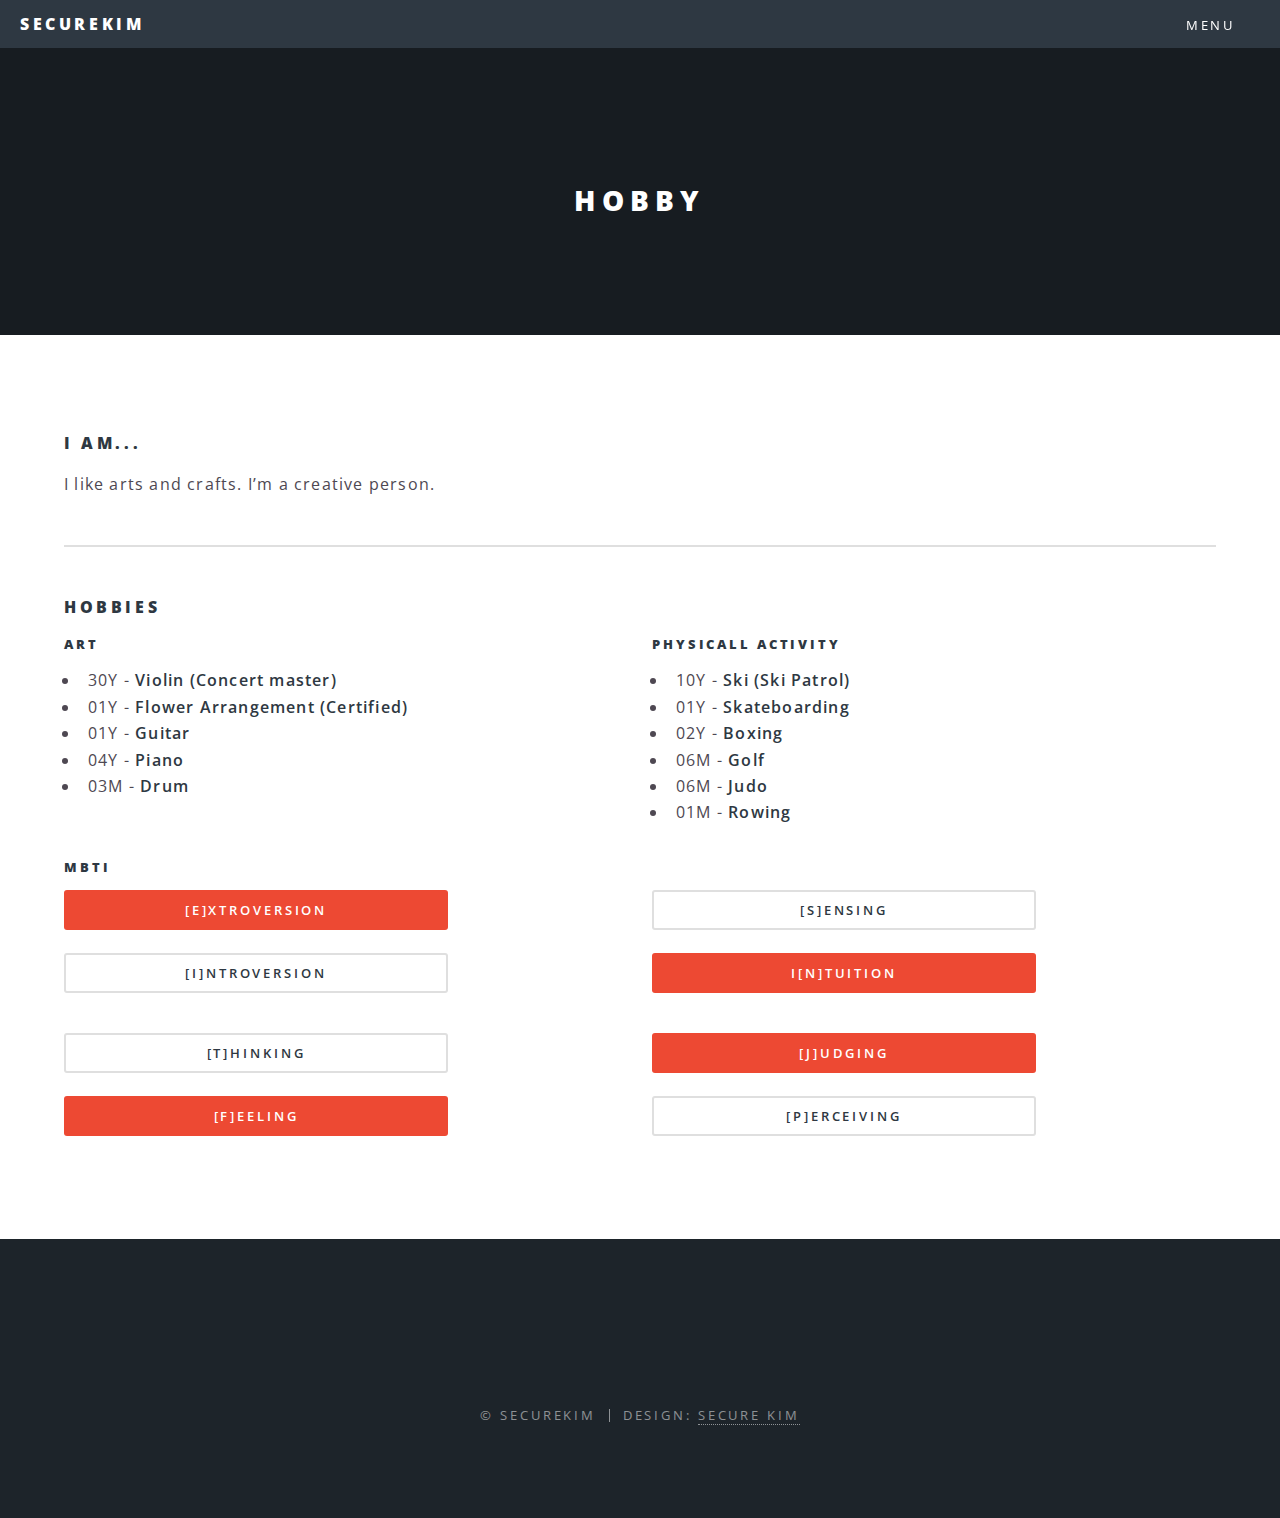
==== commit c1f088ec: "Update hobby.html" ====
--- a/hobby.html
+++ b/hobby.html
@@ -78,15 +78,15 @@
 												<li><a href="#" class="button fit">[I]ntroversion</a></li>
 											</ul>
 											<ul class="actions stacked">
-												<li><a href="#" class="button small fit">[S]ensing</a></li>
-												<li><a href="#" class="button primary small fit">i[N]tuition</a></li>
+												<li><a href="#" class="button fit">[T]hinking</a></li>
+												<li><a href="#" class="button primary fit">[F]eeling</a></li>
 											</ul>
 										</div>
 
 										<div class="col-6 col-12-medium">
 											<ul class="actions stacked">
-												<li><a href="#" class="button fit">[T]hinking</a></li>
-												<li><a href="#" class="button primary fit">[F]eeling</a></li>
+												<li><a href="#" class="button small fit">[S]ensing</a></li>
+												<li><a href="#" class="button primary small fit">i[N]tuition</a></li>
 											</ul>
 											<ul class="actions stacked">
 												<li><a href="#" class="button primary small fit">[J]udging</a></li>
